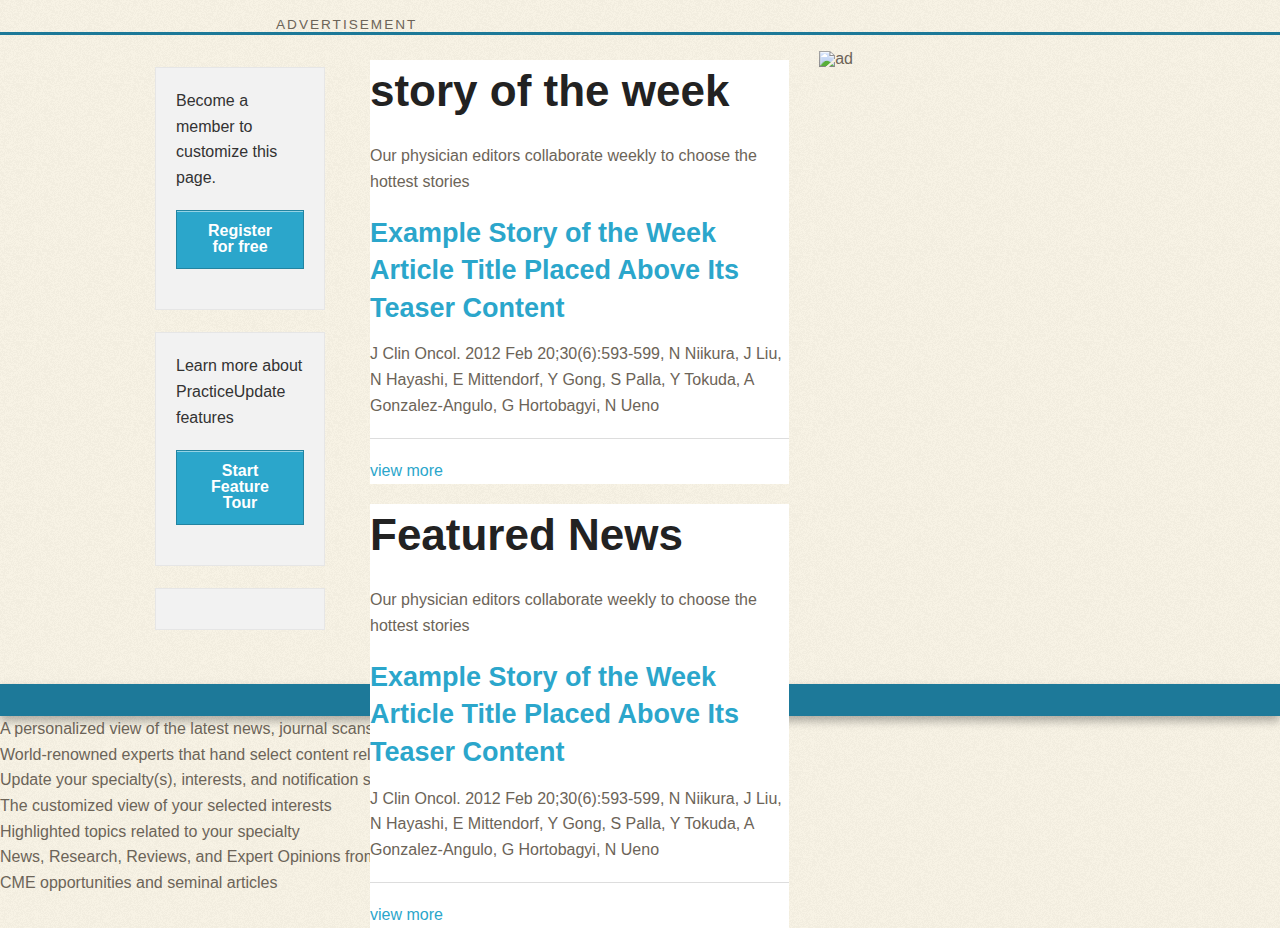
==== explore.html @ a4adc351 "Upgrade to foundation4" ====
<!DOCTYPE html>

<!-- paulirish.com/2008/conditional-stylesheets-vs-css-hacks-answer-neither/ -->
<!--[if lt IE 7]> <html class="no-js lt-ie9 lt-ie8 lt-ie7" lang="en"> <![endif]-->
<!--[if IE 7]>    <html class="no-js lt-ie9 lt-ie8" lang="en"> <![endif]-->
<!--[if IE 8]>    <html class="no-js lt-ie9" lang="en"> <![endif]-->
<!--[if gt IE 8]><!--> <html class="no-js" lang="en"> <!--<![endif]-->
<head>
	<meta charset="utf-8" />

	<!-- Set the viewport width to device width for mobile -->
	<meta name="viewport" content="width=device-width" />
	<meta name="description" content="Browse any healthcare topic for related News, Journal Scans and Expert Opinion.">
	<!-- TODO: Meta Tag descriptions for the Explore page
	<meta name="description" content="" />
-->
	<title>PracticeUpdate : Explore</title>

	<!-- Include CSS Files -->
	<link rel="stylesheet" href="assets/css/app.css">
	<link rel="stylesheet" href="assets/css/font-awesome.css">
	<link rel="stylesheet" href="assets/css/joyride-2.0.3.css">
	<!-- Include Modernizr -->
	<script src="assets/js/foundation/modernizr.foundation.js"></script>

	<!-- IE Fix for HTML5 Tags -->
	<!--[if lt IE 9]>
		<script src="http://html5shiv.googlecode.com/svn/trunk/html5.js"></script>
	<![endif]--> 

</head>
<body id="page" class="explore off-canvas slide-nav logged-out page-explore">
	<div class="widget ad">
		<div id="leaderboard" class="Breast ad-container">
			<div class="ad-title"><span class="ad-title-text">advertisement</span></div><!--/.ad-title-->
			<div id="leaderboardcontent" class="ad-content">
			</div><!--.ad-content-->
		</div><!--/#leaderboard.ad-container-->
	</div><!--/.widget.ad-->
	<div class="page-header">
	</div><!--/.page-header-->
	<div class="page-content">
		<section role="main">
			<div class="explore-container">
				<div class="explore-feature">
					<div class="feature-item">
						<!-- !#story-of-the-week -->
						<section id="story-of-the-week" class="">
							<header class="section-header">
								<h1>story of the week</h1>
								<p>Our physician editors collaborate weekly to choose the hottest stories</p>
							</header><!--/.section-header-->
							<div class="section-content"><!--/.section-content-->
								<article class="article">
									<hgroup>
										<h3 class="article title"><a href ="story-of-the-week">Example Story of the Week Article Title Placed Above Its Teaser Content</a></h3>
										<p class="meta source author">J Clin Oncol. 2012 Feb 20;30(6):593-599, N Niikura, J Liu, N Hayashi, E Mittendorf, Y Gong, S Palla, Y Tokuda, A Gonzalez-Angulo, G Hortobagyi, N Ueno</p>
										<!-- <p>Elsevier Global Medical News. 2011 Dec 15</p> -->
									</hgroup>								
									<div class="article content">
									<!--
									There may not be images for story of the week
										<section class="article commentary">
											<h6>EXPERT COMMENTARY</h6>
											<h6><a href="#">Lee S. Schwartzberg, MD, FACP</a></h6>
										</section><!--/.commentary-->
										<hr/>
										<footer>
											<p><a href="story-of-the-week" class="view-more">view more</a></p>
										</footer>
									</div><!--/.content-->
								</article><!--/.article.content-->
							</div><!--/.section-content-->
						</section><!--/#story-of-the-week-->
					</div><!--/.feature-item-->
					<div class="feature-item">
						<!-- !#story-of-the-week -->
						<section id="story-of-the-week" class="">
							<header class="section-header">
								<h1>Featured News</h1>
								<p>Our physician editors collaborate weekly to choose the hottest stories</p>
							</header><!--/.section-header-->
							<div class="section-content"><!--/.section-content-->
								<article class="article">
									<hgroup>
										<h3 class="article title"><a href ="story-of-the-week">Example Story of the Week Article Title Placed Above Its Teaser Content</a></h3>
										<p class="meta source author">J Clin Oncol. 2012 Feb 20;30(6):593-599, N Niikura, J Liu, N Hayashi, E Mittendorf, Y Gong, S Palla, Y Tokuda, A Gonzalez-Angulo, G Hortobagyi, N Ueno</p>
										<!-- <p>Elsevier Global Medical News. 2011 Dec 15</p> -->
									</hgroup>
									<!--
									There may not be images for story of the week
									<figure class="article-image editors-choice">
										<img src="http://placehold.it/220x220" />
										<figcaption></figcaption>
									</figure>
									-->
									<div class="article content">
										<hr/>
										<footer>
											<p><a href="story-of-the-week" class="view-more">view more</a></p>
										</footer>
									</div><!--/.content-->
								</article><!--/.article.content-->
							</div><!--/.section-content-->
						</section><!--/#story-of-the-week-->
					</div><!--/.feature-item-->
				</div><!--/.explore-feature-->
				<div class="explore-sections">
				</div><!--/.explore-sections-->
			</div><!--/.explore-container-->
			<div class="recommended">
				<div class="widget recent">
				</div><!--/.widget recent-->
				<div class="ad">
					<img src="http://placehold.it/300x250" align="ad" title="ad" />
				</div>
			</div><!--/.recommended-->
		</section><!--/[role="main"]-->
		<section id="sidebar" role="complementary">
			<div class="dashboard">
				<div class="cta register">
					<p><!-- Meet Our Experts --> Become a member to customize this page.<p>
					<a class="button cta-button" href="#action-register">Register for free</a>
				</div><!--/.panel.cta.register-->
				<div class="cta take-tour">
					<p><!-- Meet Our Experts --> Learn more about PracticeUpdate features<p>
					<a id="start-tour" class="button cta-button" href="#">Start Feature Tour</a>
				</div><!--/.panel.cta.register-->
				<div class="component user-console">
				</div><!--/.component.user-console-->
				<div class="component user-topic">
				</div><!--/.component.user-topic-->
				<div class="component topic-spotlight">
				</div><!--/.component.topic-spotlight-->
				<div class="cta meet-experts">
				</div><!--/.cta/meet-experts-->
			</div><!--/.sidebar-->
		</section><!--/.[role="complimentary"]-->
	</div><!--/.page-content-->
	<div class="page-footer-container">
		<footer class="page-footer">
		</footer><!-- /.page-footer -->
	</div><!--/.page-footer-container-->

	<!-- Included JS Files (Uncompressed) -->
    <script src="assets/js/foundation/jquery.js"></script>

	<script src="assets/js/foundation/jquery.foundation.accordion.js"></script>
	<script src="assets/js/foundation/jquery.foundation.alerts.js"></script>	
	<script src="assets/js/foundation/jquery.foundation.buttons.js"></script>
	<script src="assets/js/foundation/jquery.foundation.forms.js"></script>
	<script src="assets/js/foundation/jquery.foundation.mediaQueryToggle.js"></script>
	<script src="assets/js/foundation/jquery.foundation.navigation.js"></script>
	<script src="assets/js/foundation/jquery.foundation.topbar.js"></script>	
	<script src="assets/js/foundation/jquery.foundation.orbit.js"></script>
	<script src="assets/js/foundation/jquery.foundation.reveal.js"></script>
	<script src="assets/js/foundation/jquery.foundation.tabs.js"></script>
	<script src="assets/js/foundation/jquery.foundation.tooltips.js"></script>
	<script src="assets/js/foundation/jquery.placeholder.js"></script>
	<script src="assets/js/foundation/jquery.offcanvas.js"></script>

	<script src="assets/js/foundation/jquery.foundation.joyride.js"></script>

	<script src="assets/js/foundation/app.js"></script>

	<script src="assets/js/mustache.js"></script>


	<ol id="practiceupdate-tour" class="joyride-stoplist">
<!-- 
Stop 1: Update tab
 Header: Update
 Content: A personalized view of the latest news, journal scans, and expert commentaries
 hand selected for your specialty(s)
 Button: Next – Experts
-->
	<li data-id="li_update" data-options="tipLocation:top;tipAnimation:fade" data-button="Second Button">A personalized view of the latest news, journal scans, and expert commentaries</li>
<!-- 
Stop 2: Meet our Experts button
	Header: Meet our Experts
	Content: World-renowned experts that hand select content related to your chosen
	specialty(s)
	Button: Next – Profile and Settings
	-->
	<li data-class="meet-experts" data-options="tipLocation:top;tipAnimation:fade" data-button="Second Button">World-renowned experts that hand select content related to your chosen</li>
<!-- 
Stop 3: Profile and Settings button
 Header: Profile & Settings
 Content: Update your specialty(s), interests, and notification settings
 Button: Next – Specialty / All My Channels
 -->
	<li data-id="UserConsolePreferences" data-options="tipLocation:top;tipAnimation:fade" data-button="Second Button">Update your specialty(s), interests, and notification settings</li>
<!-- 
 Stop 4: Specialty / All My Channels
 Header: Specialty Channels
 Content: The customized view of your selected interests
 Button: Next – Spotlights
-->
	<li data-id="ul-specialties" data-options="tipLocation:top;tipAnimation:fade" data-button="Second Button">The customized view of your selected interests</li>
<!-- 
 Stop 5: Spotlights
 Header: Spotlights
 Content: Highlighted topics related to your specialty
 Button: Next – Explore
-->
	<li data-id="ul_spotlight" data-options="tipLocation:top;tipAnimation:fade" data-button="Second Button">Highlighted topics related to your specialty</li>
<!-- 
 Stop 6: Explore tab
 Header: Explore
 Content: News, Research, Reviews, and Expert Opinions from across your specialty channel.
 Button: Next – Learn
-->
	<li data-id="li_explore" data-options="tipLocation:top;tipAnimation:fade" data-button="Second Button">News, Research, Reviews, and Expert Opinions from across your specialty channel.</li>
<!-- 
Stop 7: Learn tab
 Header: Learn
 Content: CME opportunities and seminal articles
 Button: Next – End
-->
	<li data-id="li_explore" data-options="tipLocation:top;tipAnimation:fade" data-button="Second Button">CME opportunities and seminal articles</li>
</ol>
<!--/#practiceupdate-tour-->
<!-- documentation refernce 
	http://www.zurb.com/playground/jquery-joyride-feature-tour-plugin
-->

<!-- /* Launching joyride when to page is loaded */ -->
<script>
  $(window).load(function() {
  	$('#start-tour').click(function(){
			$("#practiceupdate-tour").joyride({
			/* Options will go here */
			})
  	})
  });
</script>


	<!-- Mustache - homepage feed template -->
	<script>
	//<!-- Mustache - Explore News template -->
	$.getJSON('content/json/explore_news.json', function(data) {
		$.get('assets/mustache/section.mustache', function(template) {
			//alert('Load was performed.');
	    var html = Mustache.to_html(template, data);
	    $('.explore-sections').prepend(html);
		});
	});

	//<!-- Mustache - Explore Research template -->
	$.getJSON('content/json/explore_research.json', function(data) {
		$.get('assets/mustache/section.mustache', function(template) {
			//alert('Load was performed.');
	    var html = Mustache.to_html(template, data);
	    $('.explore-sections').prepend(html);
		});
	});

	//<!-- Mustache - Explore Research template -->
	$.getJSON('content/json/explore_review.json', function(data) {
		$.get('assets/mustache/section.mustache', function(template) {
			//alert('Load was performed.');
	    var html = Mustache.to_html(template, data);
	    $('.explore-sections').prepend(html);
		});
	});

	//<!-- Mustache - Explore Expert Opinion template -->
	$.getJSON('content/json/explore_expert-opinion.json', function(data) {
		$.get('assets/mustache/section.mustache', function(template) {
			//alert('Load was performed.');
	    var html = Mustache.to_html(template, data);
	    $('.explore-sections').prepend(html);
		});
	});

	//<!-- Mustache - homepage recent template -->
	$.getJSON('content/json/recent.json', function(data) {
		$.get('assets/mustache/recent.mustache', function(template) {
			//alert('Load was performed.');
	    var html = Mustache.to_html(template, data);
	    $('.recent').html(html);
		});
	});

	<!-- Mustache - homepage user-console template -->
	$.getJSON('content/json/user-console.json', function(data) {
		$.get('assets/mustache/user-console.mustache', function(template) {
			//alert('Load was performed.');
	    var html = Mustache.to_html(template, data);
	    $('.user-console').html(html);
		});
	});

	<!-- Mustache - homepage user-topic template -->
	$.getJSON('content/json/user-topic.json', function(data) {
		$.get('assets/mustache/user-topic.mustache', function(template) {
			//alert('Load was performed.');
	    var html = Mustache.to_html(template, data);
	    $('.user-topic').html(html);
		});
	});

	<!-- Mustache - homepage topic-spotlight template -->
	$.getJSON('content/json/topic-spotlight.json', function(data) {
		$.get('assets/mustache/topic-spotlight.mustache', function(template) {
			//alert('Load was performed.');
	    var html = Mustache.to_html(template, data);
	    $('.topic-spotlight').html(html);
		});
	});	

			<!-- Mustache - homepage ad template -->
		$.get('assets/mustache/ad.mustache', function(template) {
			//alert('Load was performed.');
	    var html = Mustache.to_html(template);
	    $('.ad').html(html);
		});

	<!-- Mustache - homepage footer template -->
	$.get('assets/mustache/page-footer.mustache', function(template) {
			//alert('Load was performed.');
	    var html = Mustache.to_html(template);
	    $('.page-footer').html(html);
		});

	<!-- Mustache - homepage meet-experts -->
	$.get('assets/mustache/cta-meet-experts.mustache', function(template) {
			//alert('Load was performed.');
	    var html = Mustache.to_html(template);
	    $('.cta.meet-experts').html(html);
		});

	</script>



</body>
</html>
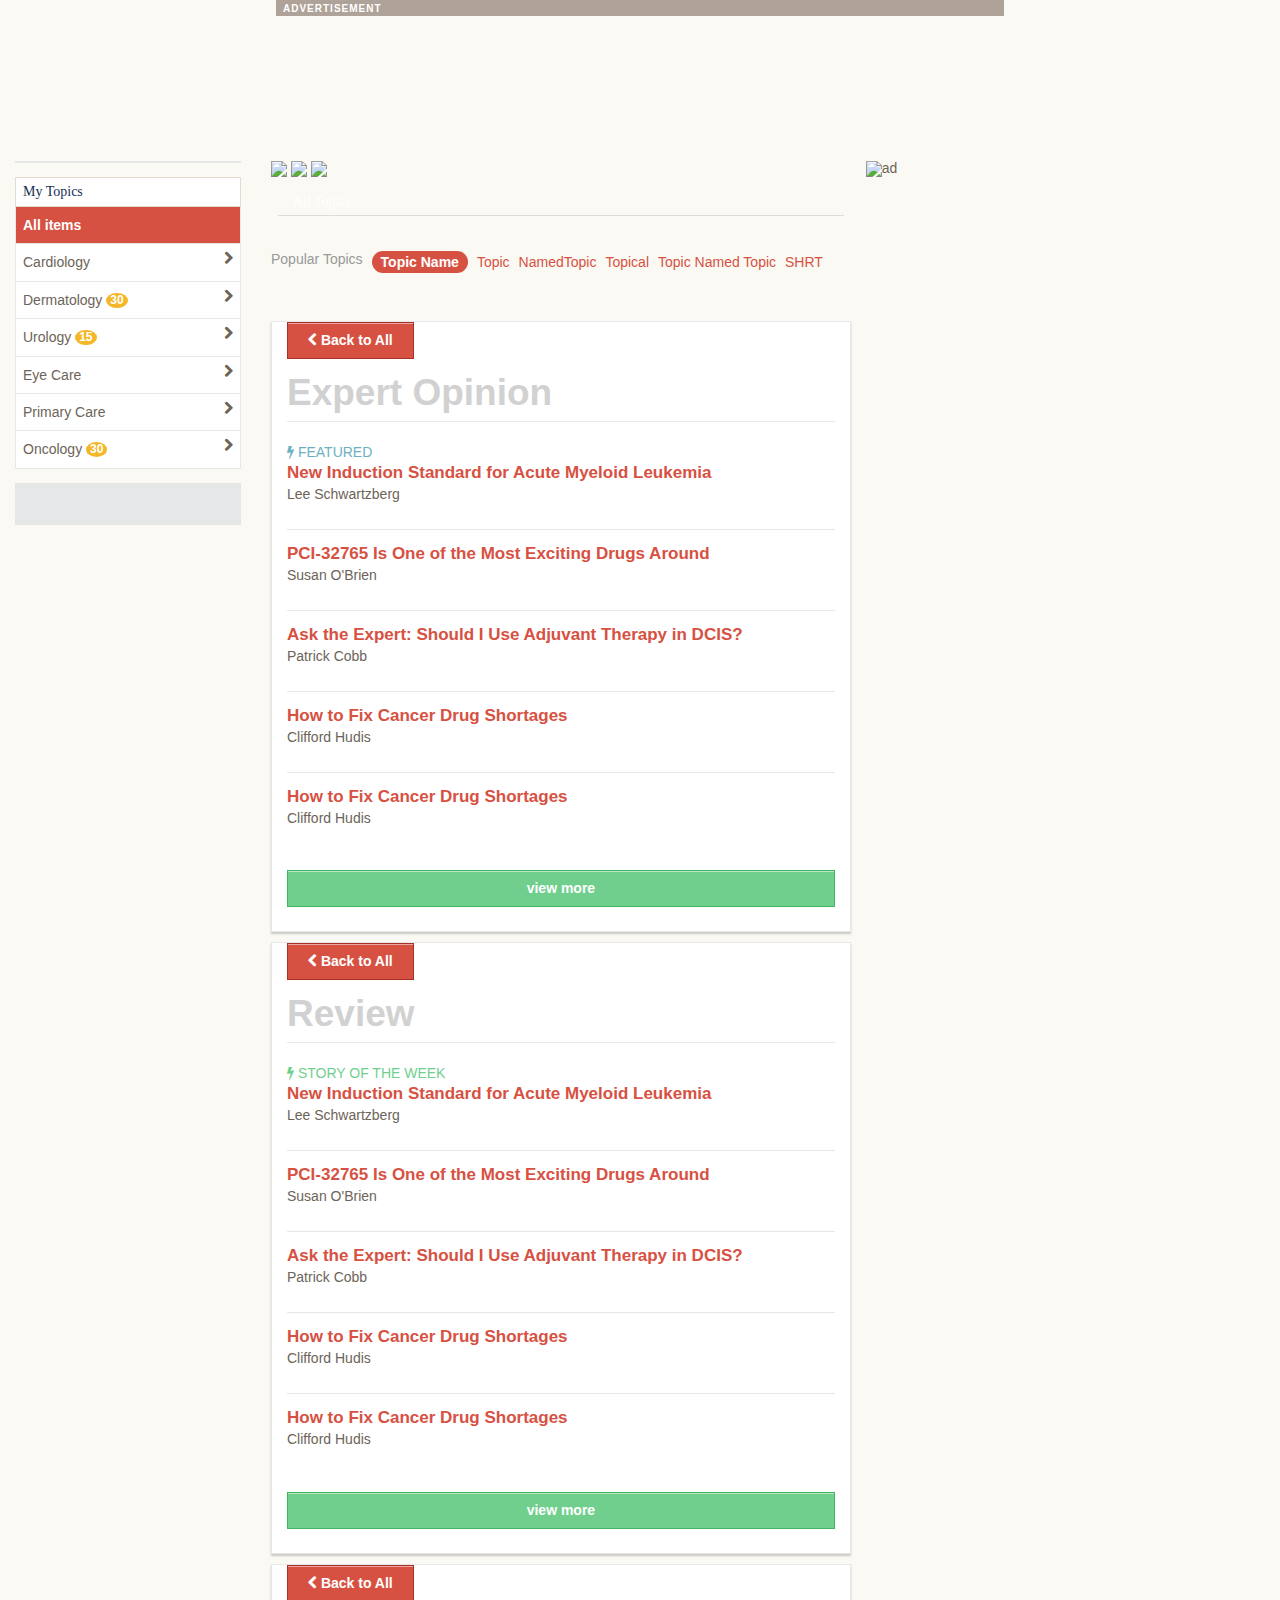
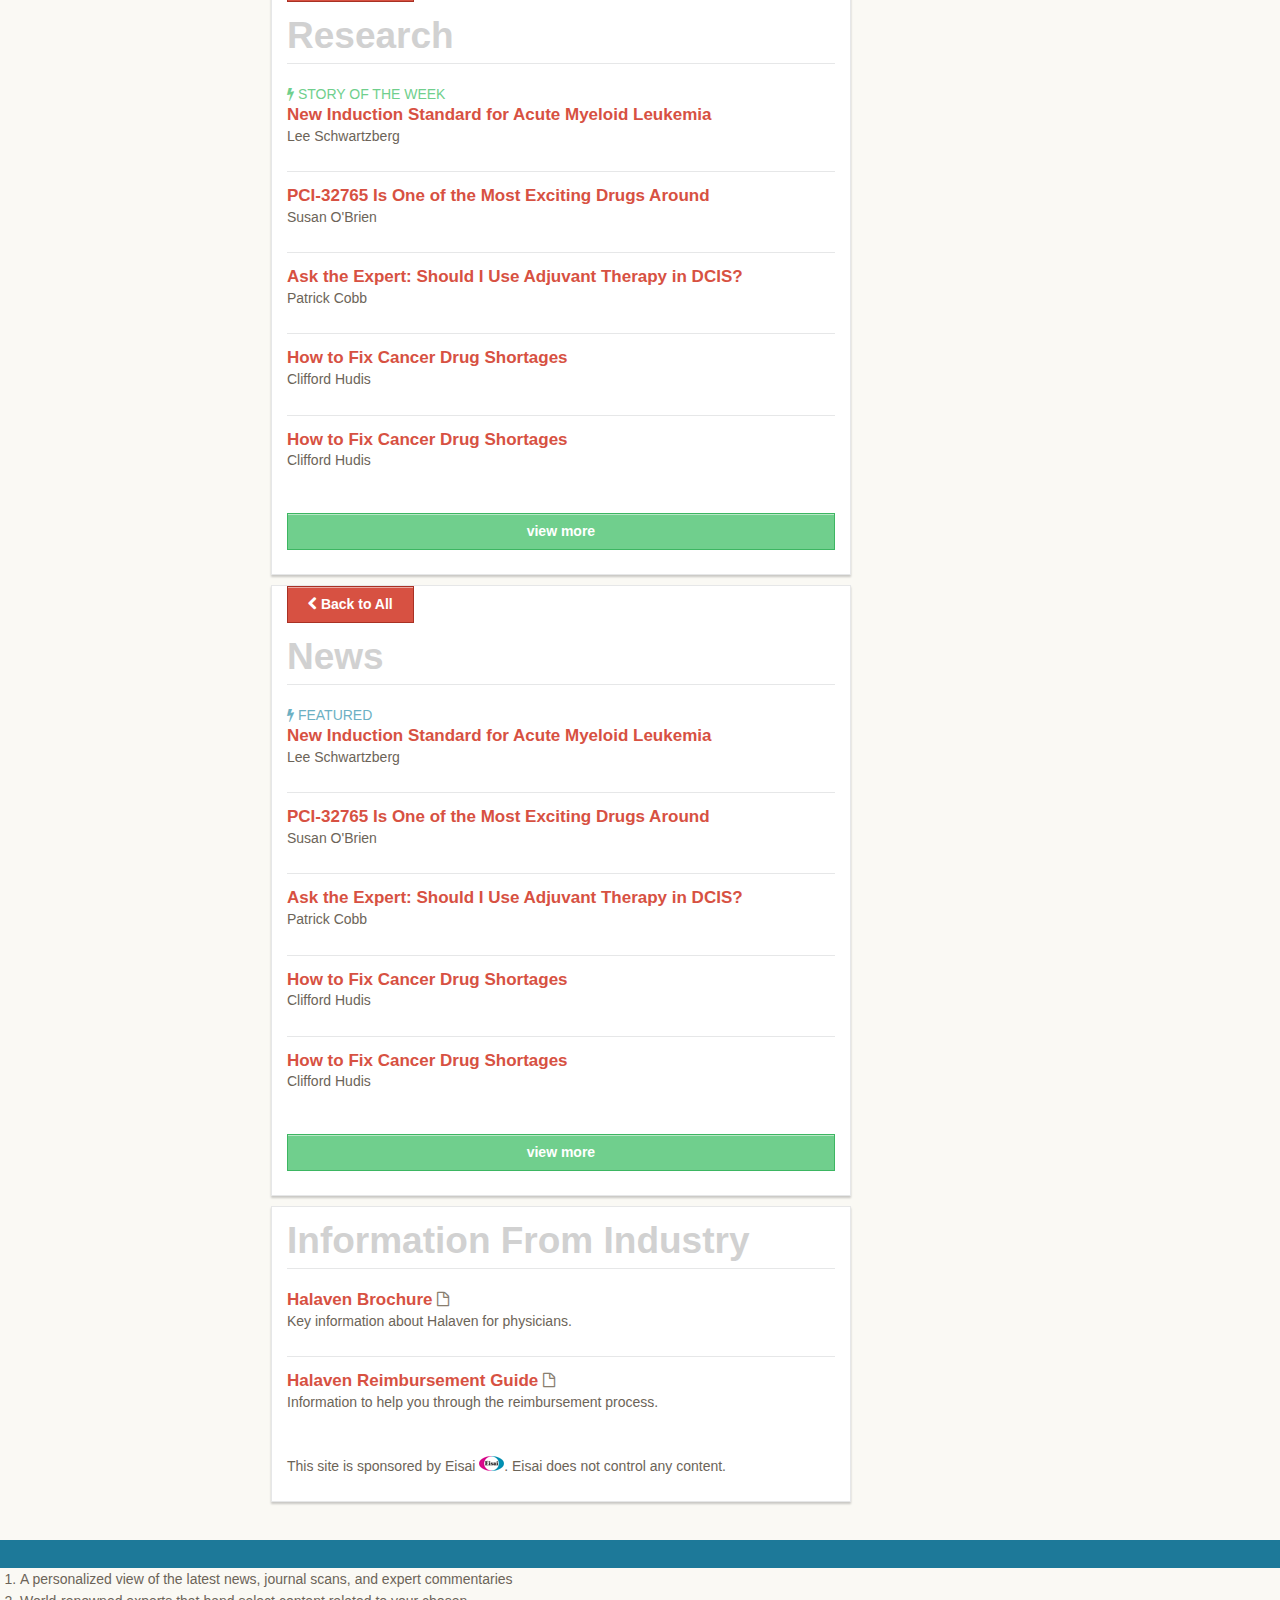
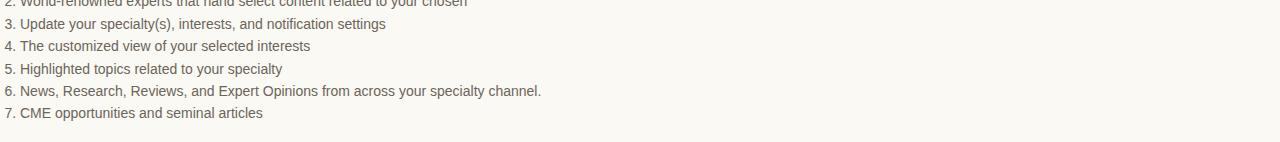
==== commit bf293674: "Merge branch 'master' of https://github.com/bradstrong/practiceUpdate into bradstrong-master" ====
--- a/explore.html
+++ b/explore.html
@@ -26,7 +26,7 @@
 	<!-- IE Fix for HTML5 Tags -->
 	<!--[if lt IE 9]>
 		<script src="http://html5shiv.googlecode.com/svn/trunk/html5.js"></script>
-	<![endif]--> 
+	<![endif]-->
 
 </head>
 <body id="page" class="explore off-canvas slide-nav logged-out page-explore">
@@ -42,69 +42,31 @@
 	<div class="page-content">
 		<section role="main">
 			<div class="explore-container">
-				<div class="explore-feature">
-					<div class="feature-item">
-						<!-- !#story-of-the-week -->
-						<section id="story-of-the-week" class="">
-							<header class="section-header">
-								<h1>story of the week</h1>
-								<p>Our physician editors collaborate weekly to choose the hottest stories</p>
-							</header><!--/.section-header-->
-							<div class="section-content"><!--/.section-content-->
-								<article class="article">
-									<hgroup>
-										<h3 class="article title"><a href ="story-of-the-week">Example Story of the Week Article Title Placed Above Its Teaser Content</a></h3>
-										<p class="meta source author">J Clin Oncol. 2012 Feb 20;30(6):593-599, N Niikura, J Liu, N Hayashi, E Mittendorf, Y Gong, S Palla, Y Tokuda, A Gonzalez-Angulo, G Hortobagyi, N Ueno</p>
-										<!-- <p>Elsevier Global Medical News. 2011 Dec 15</p> -->
-									</hgroup>								
-									<div class="article content">
-									<!--
-									There may not be images for story of the week
-										<section class="article commentary">
-											<h6>EXPERT COMMENTARY</h6>
-											<h6><a href="#">Lee S. Schwartzberg, MD, FACP</a></h6>
-										</section><!--/.commentary-->
-										<hr/>
-										<footer>
-											<p><a href="story-of-the-week" class="view-more">view more</a></p>
-										</footer>
-									</div><!--/.content-->
-								</article><!--/.article.content-->
-							</div><!--/.section-content-->
-						</section><!--/#story-of-the-week-->
-					</div><!--/.feature-item-->
-					<div class="feature-item">
-						<!-- !#story-of-the-week -->
-						<section id="story-of-the-week" class="">
-							<header class="section-header">
-								<h1>Featured News</h1>
-								<p>Our physician editors collaborate weekly to choose the hottest stories</p>
-							</header><!--/.section-header-->
-							<div class="section-content"><!--/.section-content-->
-								<article class="article">
-									<hgroup>
-										<h3 class="article title"><a href ="story-of-the-week">Example Story of the Week Article Title Placed Above Its Teaser Content</a></h3>
-										<p class="meta source author">J Clin Oncol. 2012 Feb 20;30(6):593-599, N Niikura, J Liu, N Hayashi, E Mittendorf, Y Gong, S Palla, Y Tokuda, A Gonzalez-Angulo, G Hortobagyi, N Ueno</p>
-										<!-- <p>Elsevier Global Medical News. 2011 Dec 15</p> -->
-									</hgroup>
-									<!--
-									There may not be images for story of the week
-									<figure class="article-image editors-choice">
-										<img src="http://placehold.it/220x220" />
-										<figcaption></figcaption>
-									</figure>
-									-->
-									<div class="article content">
-										<hr/>
-										<footer>
-											<p><a href="story-of-the-week" class="view-more">view more</a></p>
-										</footer>
-									</div><!--/.content-->
-								</article><!--/.article.content-->
-							</div><!--/.section-content-->
-						</section><!--/#story-of-the-week-->
-					</div><!--/.feature-item-->
-				</div><!--/.explore-feature-->
+			<div id="featured">
+<img src="../images/orbit-demo/demo1.jpg" />
+<img src="../images/orbit-demo/demo2.jpg" />
+<img src="../images/orbit-demo/demo3.jpg" />
+</div>
+
+<div class="stream-header">
+  <div class="topic-filter-helper">
+  <div class="eight columns">
+  <span class="current-filter-banner">All Topics</span>
+  </div>
+  <hr>
+  </div>
+<div id="user-topic-filter-sub">
+	<dl class="sub-nav">
+	<dt style="height: auto; line-height: 1.2em;">Popular Topics</dt>
+		<dd class="active"><a href="#simple1">Topic Name</a></dd>
+		<dd><a href="#simple2">Topic</a></dd>
+		<dd><a href="#simple3">NamedTopic</a></dd>
+		<dd><a href="#simple4">Topical</a></dd>
+		<dd><a href="#simple5">Topic Named Topic</a></dd>
+		<dd><a href="#simple6">SHRT</a></dd>
+	</dl>
+</div><!--/#user-topic-filter-sub-->
+</div>
 				<div class="explore-sections">
 				</div><!--/.explore-sections-->
 			</div><!--/.explore-container-->
@@ -118,18 +80,120 @@
 		</section><!--/[role="main"]-->
 		<section id="sidebar" role="complementary">
 			<div class="dashboard">
-				<div class="cta register">
-					<p><!-- Meet Our Experts --> Become a member to customize this page.<p>
-					<a class="button cta-button" href="#action-register">Register for free</a>
-				</div><!--/.panel.cta.register-->
-				<div class="cta take-tour">
-					<p><!-- Meet Our Experts --> Learn more about PracticeUpdate features<p>
-					<a id="start-tour" class="button cta-button" href="#">Start Feature Tour</a>
-				</div><!--/.panel.cta.register-->
+
 				<div class="component user-console">
 				</div><!--/.component.user-console-->
-				<div class="component user-topic">
-				</div><!--/.component.user-topic-->
+
+<!--Test Nested Menu-->
+<span class="nav-header" style="padding: 7px; display: block; border: 1px solid #e3dcd4; margin-top: 14px; background-color: white; color: #172e54; font-family: "MuseoSlab-500", "Helvetica Neue", "Helvetica", Helvetica, Arial, sans-serif; font-weight: 500; padding: 7px 7px 2px;margin: 10px 0 0;">My Topics</span>
+<nav class="top-level-nest">
+<ul class="side-nav">
+  <li class="active">
+    <a class="all-topics" href="#">All items</a>
+  </li>
+  <li>
+    <a href="#">Cardiology <span class="counter is-hidden">30</span><i class="icon-chevron-right child-indicator"></i></a>
+    <ul>
+      <li class="topic-all"><a href="#">All Cardiology</a></li>
+      <li><a href="#">Arrhythmia/Heart Rhythm Disorder</a></li>
+      <li><a href="#">Acute coronary syndrome /coronar artery disease</a></li>
+      <li><a href="#">Heart Failure and Transplantation</a></li>
+      <li><a href="#">Heart Health-Prevention and Rehabilitation</a></li>
+      <li><a href="#">Imaging</a></li>
+      <li><a href="#">Pediatric &amp; Congenital Heart Conditions</a></li>
+      <li><a href="#">Valvular Heart Disease</a></li>
+      <li><a href="#">Vascular and Aortic Disease</a></li>
+      <li><a href="#">Hypertension</a></li>
+      <li><a href="#">Intervenional cardiology</a></li>
+    </ul>
+  </li>
+
+  <li>
+    <a href="#">Dermatology <span class="counter quiet-counter">30</span><i class="icon-chevron-right child-indicator"></i></a>
+    <ul>
+      <li class="topic-all"><a href="#">All Dermatology</a></li>
+      <li><a href="#">Dermatopathology</a></li>
+      <li><a href="#">Medical Dermatology </a></li>
+      <li><a href="#">Complex Medical Dermatology</a></li>
+      <li><a href="#">Cosmetic Dermatology</a></li>
+      <li><a href="#">Dermatological Surgery</a></li>
+      <li><a href="#">Pediatric Dermatology</a></li>
+      <li><a href="#">Occupational Dermatology and Contact Dermatitis</a></li>
+    </ul>
+  </li>
+
+  <li>
+    <a href="#">Urology <span class="counter quiet-counter">15</span><i class="icon-chevron-right child-indicator"></i></a>
+    <ul>
+      <li class="topic-all"><a href="#">All Urology</a></li>
+      <li><a href="#">urologic cancer</a></li>
+      <li><a href="#">stone disease</a></li>
+      <li><a href="#">infertility & andrology</a></li>
+      <li><a href="#">Male Voiding Dysfunction</a></li>
+      <li><a href="#">Female Urology</a></li>
+      <li><a href="#">pediatric urology</a></li>
+      <li><a href="#">Urinary Tract Infections</a></li>
+      <li><a href="#">Urologic Trauma</a></li>
+    </ul>
+  </li>
+
+  <li>
+    <a href="#">Eye Care <span class="counter is-hidden">30</span><i class="icon-chevron-right child-indicator"></i></a>
+    <ul>
+      <li class="topic-all"><a href="#">All Eye Care</a></li>
+      <li><a href="#">Low Vision/ Neurorehabilitative Optometry</a></li>
+      <li><a href="#">Refractive Surgery Comanagement</a></li>
+      <li><a href="#">Sports Vision/Vision Therapy</a></li>
+      <li><a href="#">Contact Lenses</a></li>
+      <li><a href="#">Pathology</a></li>
+      <li><a href="#">Retina</a></li>
+      <li><a href="#">Glaucoma</a></li>
+      <li><a href="#">Cataract/ anterior disease</a></li>
+      <li><a href="#">Refractive management</a></li>
+      <li><a href="#">Uveitis</a></li>
+      <li><a href="#">Neuro- ophthalmology</a></li>
+      <li><a href="#">Oculoplastics</a></li>
+      <li><a href="#">Pediatric ophthalmology</a></li>
+      <li><a href="#">Cornea and External Disease</a></li>
+    </ul>
+  </li>
+
+  <li>
+    <a href="#">Primary Care <span class="counter is-hidden">16</span><i class="icon-chevron-right child-indicator"></i></a>
+    <ul>
+      <li class="topic-all"><a href="#">All Primary Care</a></li>
+      <li><a href="#">Family Practice/Integrative medicine</a></li>
+      <li><a href="#">General Internal medicine</a></li>
+      <li><a href="#">Pediatrics</a></li>
+      <li><a href="#">Dermatology</a></li>
+      <li><a href="#">Cardiology (general)</a></li>
+      <li><a href="#">Urology</a></li>
+      <li><a href="#">Oncology (for screening)</a></li>
+      <li><a href="#">Endocrine (for diabetes)</a></li>
+      <li><a href="#">Psychiatry/Mental Health</a></li>
+      <li><a href="#">Preventative Medicine</a></li>
+      <li><a href="#">Healthcare Policy/healthcare reform expert/ACO</a></li>
+      <li><a href="#">Evidence-based medicine</a></li>
+      <li><a href="#">Pain specialist</a></li>
+      <li><a href="#">Rheumatology/Immunology</a></li>
+      <li><a href="#">Infectious Disease/immunization</a></li>
+      <li><a href="#">Wellness/Lifestyle/Nutrition</a></li>
+      <li><a href="#">Orthopedics/sports medicine</a></li>
+    </ul>
+  </li>
+
+  <li>
+    <a href="#">Oncology <span class="counter quiet-counter">30</span><i class="icon-chevron-right child-indicator"></i></a>
+    <ul>
+      <li class="topic-all"><a href="#">All Oncology</a></li>
+      <li><a href="#">Sample Cancer Type</a></li>
+    </ul>
+  </li>
+</ul>
+</nav>
+
+<!-- END Test Nested Menu-->
+
 				<div class="component topic-spotlight">
 				</div><!--/.component.topic-spotlight-->
 				<div class="cta meet-experts">
@@ -146,12 +210,12 @@
     <script src="assets/js/foundation/jquery.js"></script>
 
 	<script src="assets/js/foundation/jquery.foundation.accordion.js"></script>
-	<script src="assets/js/foundation/jquery.foundation.alerts.js"></script>	
+	<script src="assets/js/foundation/jquery.foundation.alerts.js"></script>
 	<script src="assets/js/foundation/jquery.foundation.buttons.js"></script>
 	<script src="assets/js/foundation/jquery.foundation.forms.js"></script>
 	<script src="assets/js/foundation/jquery.foundation.mediaQueryToggle.js"></script>
 	<script src="assets/js/foundation/jquery.foundation.navigation.js"></script>
-	<script src="assets/js/foundation/jquery.foundation.topbar.js"></script>	
+	<script src="assets/js/foundation/jquery.foundation.topbar.js"></script>
 	<script src="assets/js/foundation/jquery.foundation.orbit.js"></script>
 	<script src="assets/js/foundation/jquery.foundation.reveal.js"></script>
 	<script src="assets/js/foundation/jquery.foundation.tabs.js"></script>
@@ -162,12 +226,14 @@
 	<script src="assets/js/foundation/jquery.foundation.joyride.js"></script>
 
 	<script src="assets/js/foundation/app.js"></script>
+	<script src="assets/js/foundation/dev-app.js"></script>
+	<script src="assets/js/tamingselect.js"></script>
 
 	<script src="assets/js/mustache.js"></script>
 
 
 	<ol id="practiceupdate-tour" class="joyride-stoplist">
-<!-- 
+<!--
 Stop 1: Update tab
  Header: Update
  Content: A personalized view of the latest news, journal scans, and expert commentaries
@@ -175,7 +241,7 @@
  Button: Next – Experts
 -->
 	<li data-id="li_update" data-options="tipLocation:top;tipAnimation:fade" data-button="Second Button">A personalized view of the latest news, journal scans, and expert commentaries</li>
-<!-- 
+<!--
 Stop 2: Meet our Experts button
 	Header: Meet our Experts
 	Content: World-renowned experts that hand select content related to your chosen
@@ -183,35 +249,35 @@
 	Button: Next – Profile and Settings
 	-->
 	<li data-class="meet-experts" data-options="tipLocation:top;tipAnimation:fade" data-button="Second Button">World-renowned experts that hand select content related to your chosen</li>
-<!-- 
+<!--
 Stop 3: Profile and Settings button
  Header: Profile & Settings
  Content: Update your specialty(s), interests, and notification settings
  Button: Next – Specialty / All My Channels
  -->
 	<li data-id="UserConsolePreferences" data-options="tipLocation:top;tipAnimation:fade" data-button="Second Button">Update your specialty(s), interests, and notification settings</li>
-<!-- 
+<!--
  Stop 4: Specialty / All My Channels
  Header: Specialty Channels
  Content: The customized view of your selected interests
  Button: Next – Spotlights
 -->
 	<li data-id="ul-specialties" data-options="tipLocation:top;tipAnimation:fade" data-button="Second Button">The customized view of your selected interests</li>
-<!-- 
+<!--
  Stop 5: Spotlights
  Header: Spotlights
  Content: Highlighted topics related to your specialty
  Button: Next – Explore
 -->
 	<li data-id="ul_spotlight" data-options="tipLocation:top;tipAnimation:fade" data-button="Second Button">Highlighted topics related to your specialty</li>
-<!-- 
+<!--
  Stop 6: Explore tab
  Header: Explore
  Content: News, Research, Reviews, and Expert Opinions from across your specialty channel.
  Button: Next – Learn
 -->
 	<li data-id="li_explore" data-options="tipLocation:top;tipAnimation:fade" data-button="Second Button">News, Research, Reviews, and Expert Opinions from across your specialty channel.</li>
-<!-- 
+<!--
 Stop 7: Learn tab
  Header: Learn
  Content: CME opportunities and seminal articles
@@ -220,7 +286,7 @@
 	<li data-id="li_explore" data-options="tipLocation:top;tipAnimation:fade" data-button="Second Button">CME opportunities and seminal articles</li>
 </ol>
 <!--/#practiceupdate-tour-->
-<!-- documentation refernce 
+<!-- documentation refernce
 	http://www.zurb.com/playground/jquery-joyride-feature-tour-plugin
 -->
 
@@ -238,7 +304,7 @@
 
 	<!-- Mustache - homepage feed template -->
 	<script>
-	//<!-- Mustache - Explore News template -->
+
 	$.getJSON('content/json/explore_news.json', function(data) {
 		$.get('assets/mustache/section.mustache', function(template) {
 			//alert('Load was performed.');
@@ -283,57 +349,18 @@
 		});
 	});
 
-	<!-- Mustache - homepage user-console template -->
-	$.getJSON('content/json/user-console.json', function(data) {
-		$.get('assets/mustache/user-console.mustache', function(template) {
-			//alert('Load was performed.');
-	    var html = Mustache.to_html(template, data);
-	    $('.user-console').html(html);
-		});
-	});
-
-	<!-- Mustache - homepage user-topic template -->
-	$.getJSON('content/json/user-topic.json', function(data) {
-		$.get('assets/mustache/user-topic.mustache', function(template) {
-			//alert('Load was performed.');
-	    var html = Mustache.to_html(template, data);
-	    $('.user-topic').html(html);
-		});
-	});
-
-	<!-- Mustache - homepage topic-spotlight template -->
-	$.getJSON('content/json/topic-spotlight.json', function(data) {
-		$.get('assets/mustache/topic-spotlight.mustache', function(template) {
-			//alert('Load was performed.');
-	    var html = Mustache.to_html(template, data);
-	    $('.topic-spotlight').html(html);
-		});
-	});	
-
-			<!-- Mustache - homepage ad template -->
-		$.get('assets/mustache/ad.mustache', function(template) {
-			//alert('Load was performed.');
-	    var html = Mustache.to_html(template);
-	    $('.ad').html(html);
-		});
-
-	<!-- Mustache - homepage footer template -->
-	$.get('assets/mustache/page-footer.mustache', function(template) {
-			//alert('Load was performed.');
-	    var html = Mustache.to_html(template);
-	    $('.page-footer').html(html);
-		});
-
-	<!-- Mustache - homepage meet-experts -->
-	$.get('assets/mustache/cta-meet-experts.mustache', function(template) {
-			//alert('Load was performed.');
-	    var html = Mustache.to_html(template);
-	    $('.cta.meet-experts').html(html);
-		});
-
+	//<!-- Mustache - Explore IFI -->
+	$.get('assets/mustache/from-industry.mustache', function(template) {
+    var html = Mustache.to_html(template);
+    $('.explore-sections').prepend(html);
+	});
 	</script>
 
-
+<script type="text/javascript">
+   $(window).load(function() {
+       $("#featured").orbit();
+   });
+</script>
 
 </body>
 </html>--- a/assets/css/app.css
+++ b/assets/css/app.css
@@ -1,1804 +1,913 @@
 /* !variables */
+/* $pri-orange: 	rgb(216,102,84); //# */
+/* $pri-orange: 	rgb(234,60,47); //# */
 /* !Type */
 /* !mixins */
-/* line 4, ../scss/foundation/components/_global.scss */
-*,
-*:before,
-*:after {
+/* line 51, ../../../../../../../usr/local/lib/ruby/gems/1.9.1/gems/zurb-foundation-3.2.5/scss/foundation/mixins/_semantic-grid.scss */
+.footer-section-container, .flag-container, #aux, .aux, .recommended, .stream-container, .explore-container, .cme-container, .single-item-container, .register-container, .user-directory-container, .user-profile-container, .channel-list-container, .static-container, .brand-container, .login-register-container, .single-channel, .pref-container, #pref-tabs, #pref-tabs-content, .page-footer .footer-row:nth-child(1), .page-footer .footer-row:nth-child(2), .page-footer .footer-row:nth-child(3), .item-header-container, .pub-meta, .item-title-container, .action-bar, .item-container .commentary-container, .item-content-container, .item-content-section, .item-footer, .commentary-container figure[class$="-photo"], .item-source-container, .item-source-container figure[class$="-photo"], .item-source-container div[class$="-name"], .password-signin .password, .password-signin .signin, .profile-details .user-cv, .profile-overview, .profile-photo, .user-detail-list dd, .user-detail-list dt, .user-group, .checked-list li, .eic-welcome .eic-profile, .eic-welcome .eic-message, .event-notification .event-badge, .event-notification .event-message, .scheduled-prompt .event-badge, .scheduled-prompt .event-message, .widget.els-branding, .widget.els-description, .widget.powered-by, .explore-sections, .section-widget .section-header, .section-widget .section-content, #formLogin, #formRegisterPrompt {
+  float: left;
+}
+
+/* line 55, ../../../../../../../usr/local/lib/ruby/gems/1.9.1/gems/zurb-foundation-3.2.5/scss/foundation/mixins/_semantic-grid.scss */
+.page-content, .page-footer, .footer-section-container .footer-section, article.single-item, .page-banner, .channel-list, .pref-content, .item-header, .item-content, .stream-item.in-stream, topic-filter-helper, .password-signin, .user-profile-header, .profile-card, .profile-details, .user-detail-list, .user-directory-header, .user-directory, .form-row, .checked-list, .eic-welcome .alert-body, .event-notification .alert-body, .prompt, .section-widget, .login-register {
+  *zoom: 1;
+}
+/* line 4, ../../../../../../../usr/local/lib/ruby/gems/1.9.1/gems/zurb-foundation-3.2.5/scss/foundation/mixins/_clearfix.scss */
+.page-content:before, .page-footer:before, .footer-section-container .footer-section:before, article.single-item:before, .page-banner:before, .channel-list:before, .pref-content:before, .item-header:before, .item-content:before, .stream-item.in-stream:before, topic-filter-helper:before, .password-signin:before, .user-profile-header:before, .profile-card:before, .profile-details:before, .user-detail-list:before, .user-directory-header:before, .user-directory:before, .form-row:before, .checked-list:before, .eic-welcome .alert-body:before, .event-notification .alert-body:before, .prompt:before, .section-widget:before, .login-register:before, .page-content:after, .page-footer:after, .footer-section-container .footer-section:after, article.single-item:after, .page-banner:after, .channel-list:after, .pref-content:after, .item-header:after, .item-content:after, .stream-item.in-stream:after, topic-filter-helper:after, .password-signin:after, .user-profile-header:after, .profile-card:after, .profile-details:after, .user-detail-list:after, .user-directory-header:after, .user-directory:after, .form-row:after, .checked-list:after, .eic-welcome .alert-body:after, .event-notification .alert-body:after, .prompt:after, .section-widget:after, .login-register:after {
+  content: " ";
+  display: table;
+}
+/* line 5, ../../../../../../../usr/local/lib/ruby/gems/1.9.1/gems/zurb-foundation-3.2.5/scss/foundation/mixins/_clearfix.scss */
+.page-content:after, .page-footer:after, .footer-section-container .footer-section:after, article.single-item:after, .page-banner:after, .channel-list:after, .pref-content:after, .item-header:after, .item-content:after, .stream-item.in-stream:after, topic-filter-helper:after, .password-signin:after, .user-profile-header:after, .profile-card:after, .profile-details:after, .user-detail-list:after, .user-directory-header:after, .user-directory:after, .form-row:after, .checked-list:after, .eic-welcome .alert-body:after, .event-notification .alert-body:after, .prompt:after, .section-widget:after, .login-register:after {
+  clear: both;
+}
+
+/* line 59, ../../../../../../../usr/local/lib/ruby/gems/1.9.1/gems/zurb-foundation-3.2.5/scss/foundation/mixins/_semantic-grid.scss */
+.footer-section-container .footer-section, article.single-item, .channel-list, .pref-content, .item-header, .item-content, .stream-item.in-stream, topic-filter-helper, .password-signin, .user-profile-header, .profile-card, .profile-details, .user-detail-list, .user-directory-header, .user-directory, .form-row, .checked-list, .eic-welcome .alert-body, .event-notification .alert-body, .prompt, .section-widget, .login-register {
+  width: auto;
+  max-width: none;
+  min-width: 0;
+}
+
+/* line 62, ../../../../../../../usr/local/lib/ruby/gems/1.9.1/gems/zurb-foundation-3.2.5/scss/foundation/mixins/_semantic-grid.scss */
+.footer-section-container, .flag-container, #aux, .aux, .recommended, .stream-container, .explore-container, .cme-container, .single-item-container, .register-container, .user-directory-container, .user-profile-container, .channel-list-container, .static-container, .brand-container, .login-register-container, .single-channel, .pref-container, #pref-tabs, #pref-tabs-content, .page-footer .footer-row:nth-child(1), .page-footer .footer-row:nth-child(2), .page-footer .footer-row:nth-child(3), .item-header-container, .pub-meta, .item-title-container, .action-bar, .item-container .commentary-container, .item-content-container, .item-content-section, .item-footer, .commentary-container figure[class$="-photo"], .item-source-container, .item-source-container figure[class$="-photo"], .item-source-container div[class$="-name"], .password-signin .password, .password-signin .signin, .profile-details .user-cv, .profile-overview, .profile-photo, .user-detail-list dd, .user-detail-list dt, .user-group, .checked-list li, .eic-welcome .eic-profile, .eic-welcome .eic-message, .event-notification .event-badge, .event-notification .event-message, .scheduled-prompt .event-badge, .scheduled-prompt .event-message, .widget.els-branding, .widget.els-description, .widget.powered-by, .explore-sections, .section-widget .section-header, .section-widget .section-content, #formLogin, #formRegisterPrompt {
+  position: relative;
+  min-height: 1px;
+  padding: 0 15px;
+}
+
+/* Requires: normalize.css */
+/* Global Reset & Standards ---------------------- */
+/* line 5, ../../../../../../../usr/local/lib/ruby/gems/1.9.1/gems/zurb-foundation-3.2.5/scss/foundation/common/_globals.scss */
+*, *:before, *:after {
+  -webkit-box-sizing: border-box;
   -moz-box-sizing: border-box;
-  -webkit-box-sizing: border-box;
   box-sizing: border-box;
 }
 
-/* line 9, ../scss/foundation/components/_global.scss */
-html,
-body {
-  font-size: 100%;
-}
-
-/* line 12, ../scss/foundation/components/_global.scss */
+/* line 6, ../../../../../../../usr/local/lib/ruby/gems/1.9.1/gems/zurb-foundation-3.2.5/scss/foundation/common/_globals.scss */
+html {
+  font-size: 62.5%;
+}
+
+/* line 7, ../../../../../../../usr/local/lib/ruby/gems/1.9.1/gems/zurb-foundation-3.2.5/scss/foundation/common/_globals.scss */
 body {
   background: white;
-  color: #222222;
-  padding: 0;
-  margin: 0;
   font-family: "Helvetica Neue", "Helvetica", Helvetica, Arial, sans-serif;
   font-weight: normal;
   font-style: normal;
+  font-size: 14px;
   line-height: 1;
+  color: #887e6f;
   position: relative;
-}
-
-/* line 25, ../scss/foundation/components/_global.scss */
+  -webkit-font-smoothing: antialiased;
+}
+
+/* Links ---------------------- */
+/* line 11, ../../../../../../../usr/local/lib/ruby/gems/1.9.1/gems/zurb-foundation-3.2.5/scss/foundation/common/_globals.scss */
+a img {
+  border: none;
+}
+
+/* line 12, ../../../../../../../usr/local/lib/ruby/gems/1.9.1/gems/zurb-foundation-3.2.5/scss/foundation/common/_globals.scss */
+a {
+  color: #d75142;
+  text-decoration: none;
+  line-height: inherit;
+}
+
+/* line 13, ../../../../../../../usr/local/lib/ruby/gems/1.9.1/gems/zurb-foundation-3.2.5/scss/foundation/common/_globals.scss */
+a:hover {
+  color: #d33e2d;
+}
+
+/* line 14, ../../../../../../../usr/local/lib/ruby/gems/1.9.1/gems/zurb-foundation-3.2.5/scss/foundation/common/_globals.scss */
 a:focus {
-  outline: none;
-}
-
-/* line 30, ../scss/foundation/components/_global.scss */
-img,
-object,
-embed {
+  color: #d33e2d;
+}
+
+/* line 15, ../../../../../../../usr/local/lib/ruby/gems/1.9.1/gems/zurb-foundation-3.2.5/scss/foundation/common/_globals.scss */
+p a, p a:visited {
+  line-height: inherit;
+}
+
+/* Misc ---------------------- */
+/* line 19, ../../../../../../../usr/local/lib/ruby/gems/1.9.1/gems/zurb-foundation-3.2.5/scss/foundation/common/_globals.scss */
+.left {
+  float: left;
+}
+
+/* line 20, ../../../../../../../usr/local/lib/ruby/gems/1.9.1/gems/zurb-foundation-3.2.5/scss/foundation/common/_globals.scss */
+.right {
+  float: right;
+}
+
+/* line 21, ../../../../../../../usr/local/lib/ruby/gems/1.9.1/gems/zurb-foundation-3.2.5/scss/foundation/common/_globals.scss */
+.text-left {
+  text-align: left;
+}
+
+/* line 22, ../../../../../../../usr/local/lib/ruby/gems/1.9.1/gems/zurb-foundation-3.2.5/scss/foundation/common/_globals.scss */
+.text-right {
+  text-align: right;
+}
+
+/* line 23, ../../../../../../../usr/local/lib/ruby/gems/1.9.1/gems/zurb-foundation-3.2.5/scss/foundation/common/_globals.scss */
+.text-center {
+  text-align: center;
+}
+
+/* line 24, ../../../../../../../usr/local/lib/ruby/gems/1.9.1/gems/zurb-foundation-3.2.5/scss/foundation/common/_globals.scss */
+.hide {
+  display: none;
+}
+
+/* line 25, ../../../../../../../usr/local/lib/ruby/gems/1.9.1/gems/zurb-foundation-3.2.5/scss/foundation/common/_globals.scss */
+.hide-override, .is-hidden {
+  display: none !important;
+}
+
+/* line 26, ../../../../../../../usr/local/lib/ruby/gems/1.9.1/gems/zurb-foundation-3.2.5/scss/foundation/common/_globals.scss */
+.highlight {
+  background: #ffff99;
+}
+
+/* line 28, ../../../../../../../usr/local/lib/ruby/gems/1.9.1/gems/zurb-foundation-3.2.5/scss/foundation/common/_globals.scss */
+#googlemap img, object, embed {
+  max-width: none;
+}
+
+/* line 30, ../../../../../../../usr/local/lib/ruby/gems/1.9.1/gems/zurb-foundation-3.2.5/scss/foundation/common/_globals.scss */
+#map_canvas embed {
+  max-width: none;
+}
+
+/* line 31, ../../../../../../../usr/local/lib/ruby/gems/1.9.1/gems/zurb-foundation-3.2.5/scss/foundation/common/_globals.scss */
+#map_canvas img {
+  max-width: none;
+}
+
+/* line 32, ../../../../../../../usr/local/lib/ruby/gems/1.9.1/gems/zurb-foundation-3.2.5/scss/foundation/common/_globals.scss */
+#map_canvas object {
+  max-width: none;
+}
+
+/* Reset for strange margins by default on <figure> elements */
+/* line 35, ../../../../../../../usr/local/lib/ruby/gems/1.9.1/gems/zurb-foundation-3.2.5/scss/foundation/common/_globals.scss */
+figure {
+  margin: 0;
+}
+
+/* The Grid ---------------------- */
+/* line 3, ../../../../../../../usr/local/lib/ruby/gems/1.9.1/gems/zurb-foundation-3.2.5/scss/foundation/components/_grid.scss */
+.row {
+  width: 100%;
   max-width: 100%;
+  min-width: 768px;
+  margin: 0 auto;
+}
+/* line 4, ../../../../../../../usr/local/lib/ruby/gems/1.9.1/gems/zurb-foundation-3.2.5/scss/foundation/components/_grid.scss */
+.row .row {
+  width: auto;
+  max-width: none;
+  min-width: 0;
+  margin: 0 -15px;
+}
+/* line 7, ../../../../../../../usr/local/lib/ruby/gems/1.9.1/gems/zurb-foundation-3.2.5/scss/foundation/components/_grid.scss */
+.row.collapse .column, .row.collapse .columns {
+  padding: 0;
+}
+/* line 9, ../../../../../../../usr/local/lib/ruby/gems/1.9.1/gems/zurb-foundation-3.2.5/scss/foundation/components/_grid.scss */
+.row .row {
+  width: auto;
+  max-width: none;
+  min-width: 0;
+  margin: 0 -15px;
+}
+/* line 10, ../../../../../../../usr/local/lib/ruby/gems/1.9.1/gems/zurb-foundation-3.2.5/scss/foundation/components/_grid.scss */
+.row .row.collapse {
+  margin: 0;
+}
+
+/* line 14, ../../../../../../../usr/local/lib/ruby/gems/1.9.1/gems/zurb-foundation-3.2.5/scss/foundation/components/_grid.scss */
+.column, .columns {
+  float: left;
+  min-height: 1px;
+  padding: 0 15px;
+  position: relative;
+}
+/* line 15, ../../../../../../../usr/local/lib/ruby/gems/1.9.1/gems/zurb-foundation-3.2.5/scss/foundation/components/_grid.scss */
+.column.centered, .columns.centered {
+  float: none;
+  margin: 0 auto;
+}
+
+/* line 18, ../../../../../../../usr/local/lib/ruby/gems/1.9.1/gems/zurb-foundation-3.2.5/scss/foundation/components/_grid.scss */
+[class*="column"] + [class*="column"]:last-child {
+  float: right;
+}
+
+/* line 19, ../../../../../../../usr/local/lib/ruby/gems/1.9.1/gems/zurb-foundation-3.2.5/scss/foundation/components/_grid.scss */
+[class*="column"] + [class*="column"].end {
+  float: left;
+}
+
+/* line 23, ../../../../../../../usr/local/lib/ruby/gems/1.9.1/gems/zurb-foundation-3.2.5/scss/foundation/components/_grid.scss */
+.one, .row .one {
+  width: 8.33333%;
+}
+
+/* line 23, ../../../../../../../usr/local/lib/ruby/gems/1.9.1/gems/zurb-foundation-3.2.5/scss/foundation/components/_grid.scss */
+.two, .row .two {
+  width: 16.66667%;
+}
+
+/* line 23, ../../../../../../../usr/local/lib/ruby/gems/1.9.1/gems/zurb-foundation-3.2.5/scss/foundation/components/_grid.scss */
+.three, .row .three {
+  width: 25%;
+}
+
+/* line 23, ../../../../../../../usr/local/lib/ruby/gems/1.9.1/gems/zurb-foundation-3.2.5/scss/foundation/components/_grid.scss */
+.four, .row .four {
+  width: 33.33333%;
+}
+
+/* line 23, ../../../../../../../usr/local/lib/ruby/gems/1.9.1/gems/zurb-foundation-3.2.5/scss/foundation/components/_grid.scss */
+.five, .row .five {
+  width: 41.66667%;
+}
+
+/* line 23, ../../../../../../../usr/local/lib/ruby/gems/1.9.1/gems/zurb-foundation-3.2.5/scss/foundation/components/_grid.scss */
+.six, .row .six {
+  width: 50%;
+}
+
+/* line 23, ../../../../../../../usr/local/lib/ruby/gems/1.9.1/gems/zurb-foundation-3.2.5/scss/foundation/components/_grid.scss */
+.seven, .row .seven {
+  width: 58.33333%;
+}
+
+/* line 23, ../../../../../../../usr/local/lib/ruby/gems/1.9.1/gems/zurb-foundation-3.2.5/scss/foundation/components/_grid.scss */
+.eight, .row .eight {
+  width: 66.66667%;
+}
+
+/* line 23, ../../../../../../../usr/local/lib/ruby/gems/1.9.1/gems/zurb-foundation-3.2.5/scss/foundation/components/_grid.scss */
+.nine, .row .nine {
+  width: 75%;
+}
+
+/* line 23, ../../../../../../../usr/local/lib/ruby/gems/1.9.1/gems/zurb-foundation-3.2.5/scss/foundation/components/_grid.scss */
+.ten, .row .ten {
+  width: 83.33333%;
+}
+
+/* line 23, ../../../../../../../usr/local/lib/ruby/gems/1.9.1/gems/zurb-foundation-3.2.5/scss/foundation/components/_grid.scss */
+.eleven, .row .eleven {
+  width: 91.66667%;
+}
+
+/* line 23, ../../../../../../../usr/local/lib/ruby/gems/1.9.1/gems/zurb-foundation-3.2.5/scss/foundation/components/_grid.scss */
+.twelve, .row .twelve {
+  width: 100%;
+}
+
+/* line 36, ../../../../../../../usr/local/lib/ruby/gems/1.9.1/gems/zurb-foundation-3.2.5/scss/foundation/components/_grid.scss */
+.row .offset-by-one {
+  margin-left: 8.33333%;
+}
+
+/* line 36, ../../../../../../../usr/local/lib/ruby/gems/1.9.1/gems/zurb-foundation-3.2.5/scss/foundation/components/_grid.scss */
+.row .offset-by-two {
+  margin-left: 16.66667%;
+}
+
+/* line 36, ../../../../../../../usr/local/lib/ruby/gems/1.9.1/gems/zurb-foundation-3.2.5/scss/foundation/components/_grid.scss */
+.row .offset-by-three {
+  margin-left: 25%;
+}
+
+/* line 36, ../../../../../../../usr/local/lib/ruby/gems/1.9.1/gems/zurb-foundation-3.2.5/scss/foundation/components/_grid.scss */
+.row .offset-by-four {
+  margin-left: 33.33333%;
+}
+
+/* line 36, ../../../../../../../usr/local/lib/ruby/gems/1.9.1/gems/zurb-foundation-3.2.5/scss/foundation/components/_grid.scss */
+.row .offset-by-five {
+  margin-left: 41.66667%;
+}
+
+/* line 36, ../../../../../../../usr/local/lib/ruby/gems/1.9.1/gems/zurb-foundation-3.2.5/scss/foundation/components/_grid.scss */
+.row .offset-by-six {
+  margin-left: 50%;
+}
+
+/* line 36, ../../../../../../../usr/local/lib/ruby/gems/1.9.1/gems/zurb-foundation-3.2.5/scss/foundation/components/_grid.scss */
+.row .offset-by-seven {
+  margin-left: 58.33333%;
+}
+
+/* line 36, ../../../../../../../usr/local/lib/ruby/gems/1.9.1/gems/zurb-foundation-3.2.5/scss/foundation/components/_grid.scss */
+.row .offset-by-eight {
+  margin-left: 66.66667%;
+}
+
+/* line 36, ../../../../../../../usr/local/lib/ruby/gems/1.9.1/gems/zurb-foundation-3.2.5/scss/foundation/components/_grid.scss */
+.row .offset-by-nine {
+  margin-left: 75%;
+}
+
+/* line 36, ../../../../../../../usr/local/lib/ruby/gems/1.9.1/gems/zurb-foundation-3.2.5/scss/foundation/components/_grid.scss */
+.row .offset-by-ten {
+  margin-left: 83.33333%;
+}
+
+/* line 42, ../../../../../../../usr/local/lib/ruby/gems/1.9.1/gems/zurb-foundation-3.2.5/scss/foundation/components/_grid.scss */
+.push-two {
+  left: 16.66667%;
+}
+
+/* line 43, ../../../../../../../usr/local/lib/ruby/gems/1.9.1/gems/zurb-foundation-3.2.5/scss/foundation/components/_grid.scss */
+.pull-two {
+  right: 16.66667%;
+}
+
+/* line 42, ../../../../../../../usr/local/lib/ruby/gems/1.9.1/gems/zurb-foundation-3.2.5/scss/foundation/components/_grid.scss */
+.push-three {
+  left: 25%;
+}
+
+/* line 43, ../../../../../../../usr/local/lib/ruby/gems/1.9.1/gems/zurb-foundation-3.2.5/scss/foundation/components/_grid.scss */
+.pull-three {
+  right: 25%;
+}
+
+/* line 42, ../../../../../../../usr/local/lib/ruby/gems/1.9.1/gems/zurb-foundation-3.2.5/scss/foundation/components/_grid.scss */
+.push-four {
+  left: 33.33333%;
+}
+
+/* line 43, ../../../../../../../usr/local/lib/ruby/gems/1.9.1/gems/zurb-foundation-3.2.5/scss/foundation/components/_grid.scss */
+.pull-four {
+  right: 33.33333%;
+}
+
+/* line 42, ../../../../../../../usr/local/lib/ruby/gems/1.9.1/gems/zurb-foundation-3.2.5/scss/foundation/components/_grid.scss */
+.push-five {
+  left: 41.66667%;
+}
+
+/* line 43, ../../../../../../../usr/local/lib/ruby/gems/1.9.1/gems/zurb-foundation-3.2.5/scss/foundation/components/_grid.scss */
+.pull-five {
+  right: 41.66667%;
+}
+
+/* line 42, ../../../../../../../usr/local/lib/ruby/gems/1.9.1/gems/zurb-foundation-3.2.5/scss/foundation/components/_grid.scss */
+.push-six {
+  left: 50%;
+}
+
+/* line 43, ../../../../../../../usr/local/lib/ruby/gems/1.9.1/gems/zurb-foundation-3.2.5/scss/foundation/components/_grid.scss */
+.pull-six {
+  right: 50%;
+}
+
+/* line 42, ../../../../../../../usr/local/lib/ruby/gems/1.9.1/gems/zurb-foundation-3.2.5/scss/foundation/components/_grid.scss */
+.push-seven {
+  left: 58.33333%;
+}
+
+/* line 43, ../../../../../../../usr/local/lib/ruby/gems/1.9.1/gems/zurb-foundation-3.2.5/scss/foundation/components/_grid.scss */
+.pull-seven {
+  right: 58.33333%;
+}
+
+/* line 42, ../../../../../../../usr/local/lib/ruby/gems/1.9.1/gems/zurb-foundation-3.2.5/scss/foundation/components/_grid.scss */
+.push-eight {
+  left: 66.66667%;
+}
+
+/* line 43, ../../../../../../../usr/local/lib/ruby/gems/1.9.1/gems/zurb-foundation-3.2.5/scss/foundation/components/_grid.scss */
+.pull-eight {
+  right: 66.66667%;
+}
+
+/* line 42, ../../../../../../../usr/local/lib/ruby/gems/1.9.1/gems/zurb-foundation-3.2.5/scss/foundation/components/_grid.scss */
+.push-nine {
+  left: 75%;
+}
+
+/* line 43, ../../../../../../../usr/local/lib/ruby/gems/1.9.1/gems/zurb-foundation-3.2.5/scss/foundation/components/_grid.scss */
+.pull-nine {
+  right: 75%;
+}
+
+/* line 42, ../../../../../../../usr/local/lib/ruby/gems/1.9.1/gems/zurb-foundation-3.2.5/scss/foundation/components/_grid.scss */
+.push-ten {
+  left: 83.33333%;
+}
+
+/* line 43, ../../../../../../../usr/local/lib/ruby/gems/1.9.1/gems/zurb-foundation-3.2.5/scss/foundation/components/_grid.scss */
+.pull-ten {
+  right: 83.33333%;
+}
+
+/* line 46, ../../../../../../../usr/local/lib/ruby/gems/1.9.1/gems/zurb-foundation-3.2.5/scss/foundation/components/_grid.scss */
+img {
   height: auto;
 }
 
-/* line 33, ../scss/foundation/components/_global.scss */
-object,
-embed {
-  height: 100%;
-}
-
-/* line 34, ../scss/foundation/components/_global.scss */
+/* line 47, ../../../../../../../usr/local/lib/ruby/gems/1.9.1/gems/zurb-foundation-3.2.5/scss/foundation/components/_grid.scss */
+img, object, embed {
+  max-width: 100%;
+}
+
+/* line 48, ../../../../../../../usr/local/lib/ruby/gems/1.9.1/gems/zurb-foundation-3.2.5/scss/foundation/components/_grid.scss */
 img {
   -ms-interpolation-mode: bicubic;
 }
 
-/* line 40, ../scss/foundation/components/_global.scss */
-#map_canvas img,
-#map_canvas embed,
-#map_canvas object,
-.map_canvas img,
-.map_canvas embed,
-.map_canvas object {
-  max-width: none !important;
-}
-
-/* line 45, ../scss/foundation/components/_global.scss */
-.left {
-  float: left !important;
-}
-
-/* line 46, ../scss/foundation/components/_global.scss */
-.right, .top-bar ul#main-nav {
-  float: right !important;
-}
-
-/* line 47, ../scss/foundation/components/_global.scss */
-.text-left {
-  text-align: left !important;
-}
-
-/* line 48, ../scss/foundation/components/_global.scss */
-.text-right {
-  text-align: right !important;
-}
-
-/* line 49, ../scss/foundation/components/_global.scss */
-.text-center {
-  text-align: center !important;
-}
-
-/* line 50, ../scss/foundation/components/_global.scss */
-.text-justify {
-  text-align: justify !important;
-}
-
-/* line 51, ../scss/foundation/components/_global.scss */
-.hide {
-  display: none;
-}
-
-/* line 57, ../scss/foundation/components/_global.scss */
-.antialiased {
-  -webkit-font-smoothing: antialiased;
-}
-
-/* line 60, ../scss/foundation/components/_global.scss */
-img {
-  display: inline-block;
-}
-
-/* line 67, ../scss/foundation/components/_global.scss */
-textarea {
-  height: auto;
-  min-height: 50px;
-}
-
-/* line 70, ../scss/foundation/components/_global.scss */
-select {
-  width: 100%;
-}
-
-/* Grid HTML Classes */
-/* line 105, ../scss/foundation/components/_grid.scss */
+/* line 49, ../../../../../../../usr/local/lib/ruby/gems/1.9.1/gems/zurb-foundation-3.2.5/scss/foundation/components/_grid.scss */
+#map_canvas img, .map_canvas img {
+  max-width: none!important;
+}
+
+/* Nicolas Gallagher's micro clearfix */
+/* line 52, ../../../../../../../usr/local/lib/ruby/gems/1.9.1/gems/zurb-foundation-3.2.5/scss/foundation/components/_grid.scss */
 .row {
-  width: 100%;
-  margin-left: auto;
-  margin-right: auto;
-  margin-top: 0;
-  margin-bottom: 0;
-  max-width: 62.5em;
   *zoom: 1;
 }
-/* line 184, ../scss/foundation/_foundation-global.scss */
+/* line 4, ../../../../../../../usr/local/lib/ruby/gems/1.9.1/gems/zurb-foundation-3.2.5/scss/foundation/mixins/_clearfix.scss */
 .row:before, .row:after {
   content: " ";
   display: table;
 }
-/* line 185, ../scss/foundation/_foundation-global.scss */
+/* line 5, ../../../../../../../usr/local/lib/ruby/gems/1.9.1/gems/zurb-foundation-3.2.5/scss/foundation/mixins/_clearfix.scss */
 .row:after {
   clear: both;
 }
-/* line 109, ../scss/foundation/components/_grid.scss */
-.row .column,
-.row .columns {
-  position: relative;
-  padding-left: 0.9375em;
-  padding-right: 0.9375em;
+
+/* Block Grids ---------------------- */
+/* These are 2-up, 3-up, 4-up and 5-up ULs, suited
+for repeating blocks of content. Add 'mobile' to
+them to switch them just like the layout grid
+(one item per line) on phones
+
+For IE7/8 compatibility block-grid items need to be
+the same height. You can optionally uncomment the
+lines below to support arbitrary height, but know
+that IE7/8 do not support :nth-child.
+-------------------------------------------------- */
+/* line 67, ../../../../../../../usr/local/lib/ruby/gems/1.9.1/gems/zurb-foundation-3.2.5/scss/foundation/components/_grid.scss */
+.block-grid {
+  display: block;
+  overflow: hidden;
+  padding: 0;
+}
+/* line 69, ../../../../../../../usr/local/lib/ruby/gems/1.9.1/gems/zurb-foundation-3.2.5/scss/foundation/components/_grid.scss */
+.block-grid > li {
+  display: block;
+  height: auto;
+  float: left;
+}
+/* line 72, ../../../../../../../usr/local/lib/ruby/gems/1.9.1/gems/zurb-foundation-3.2.5/scss/foundation/components/_grid.scss */
+.block-grid.one-up {
+  margin: 0;
+}
+/* line 78, ../../../../../../../usr/local/lib/ruby/gems/1.9.1/gems/zurb-foundation-3.2.5/scss/foundation/components/_grid.scss */
+.block-grid.one-up > li {
   width: 100%;
-}
-/* line 113, ../scss/foundation/components/_grid.scss */
-.row.collapse .column,
-.row.collapse .columns {
-  position: relative;
-  padding-left: 0;
-  padding-right: 0;
-}
-/* line 116, ../scss/foundation/components/_grid.scss */
-.row .row {
-  width: auto;
-  margin-left: -0.9375em;
-  margin-right: -0.9375em;
-  margin-top: 0;
-  margin-bottom: 0;
-  max-width: none;
-  *zoom: 1;
-}
-/* line 184, ../scss/foundation/_foundation-global.scss */
-.row .row:before, .row .row:after {
-  content: " ";
-  display: table;
-}
-/* line 185, ../scss/foundation/_foundation-global.scss */
-.row .row:after {
+  padding: 0 0 15px;
+}
+/* line 72, ../../../../../../../usr/local/lib/ruby/gems/1.9.1/gems/zurb-foundation-3.2.5/scss/foundation/components/_grid.scss */
+.block-grid.two-up {
+  margin: 0 -15px;
+}
+/* line 78, ../../../../../../../usr/local/lib/ruby/gems/1.9.1/gems/zurb-foundation-3.2.5/scss/foundation/components/_grid.scss */
+.block-grid.two-up > li {
+  width: 50%;
+  padding: 0 15px 15px;
+}
+/* line 85, ../../../../../../../usr/local/lib/ruby/gems/1.9.1/gems/zurb-foundation-3.2.5/scss/foundation/components/_grid.scss */
+.block-grid.two-up > li:nth-child(2n+1) {
   clear: both;
 }
-/* line 117, ../scss/foundation/components/_grid.scss */
-.row .row.collapse {
-  width: auto;
-  margin: 0;
-  max-width: none;
-  *zoom: 1;
-}
-/* line 184, ../scss/foundation/_foundation-global.scss */
-.row .row.collapse:before, .row .row.collapse:after {
-  content: " ";
-  display: table;
-}
-/* line 185, ../scss/foundation/_foundation-global.scss */
-.row .row.collapse:after {
+/* line 72, ../../../../../../../usr/local/lib/ruby/gems/1.9.1/gems/zurb-foundation-3.2.5/scss/foundation/components/_grid.scss */
+.block-grid.three-up {
+  margin: 0 -12px;
+}
+/* line 78, ../../../../../../../usr/local/lib/ruby/gems/1.9.1/gems/zurb-foundation-3.2.5/scss/foundation/components/_grid.scss */
+.block-grid.three-up > li {
+  width: 33.33333%;
+  padding: 0 12px 12px;
+}
+/* line 85, ../../../../../../../usr/local/lib/ruby/gems/1.9.1/gems/zurb-foundation-3.2.5/scss/foundation/components/_grid.scss */
+.block-grid.three-up > li:nth-child(3n+1) {
   clear: both;
 }
-
-@media only screen {
-  /* line 124, ../scss/foundation/components/_grid.scss */
-  .row .column,
-  .row .columns {
-    position: relative;
-    padding-left: 0.9375em;
-    padding-right: 0.9375em;
-    float: left;
-  }
-
-  /* line 127, ../scss/foundation/components/_grid.scss */
-  .row .small-1 {
-    position: relative;
-    width: 8.33333%;
-  }
-
-  /* line 127, ../scss/foundation/components/_grid.scss */
-  .row .small-2 {
-    position: relative;
-    width: 16.66667%;
-  }
-
-  /* line 127, ../scss/foundation/components/_grid.scss */
-  .row .small-3 {
-    position: relative;
-    width: 25%;
-  }
-
-  /* line 127, ../scss/foundation/components/_grid.scss */
-  .row .small-4 {
-    position: relative;
-    width: 33.33333%;
-  }
-
-  /* line 127, ../scss/foundation/components/_grid.scss */
-  .row .small-5 {
-    position: relative;
-    width: 41.66667%;
-  }
-
-  /* line 127, ../scss/foundation/components/_grid.scss */
-  .row .small-6 {
-    position: relative;
-    width: 50%;
-  }
-
-  /* line 127, ../scss/foundation/components/_grid.scss */
-  .row .small-7 {
-    position: relative;
-    width: 58.33333%;
-  }
-
-  /* line 127, ../scss/foundation/components/_grid.scss */
-  .row .small-8 {
-    position: relative;
-    width: 66.66667%;
-  }
-
-  /* line 127, ../scss/foundation/components/_grid.scss */
-  .row .small-9 {
-    position: relative;
-    width: 75%;
-  }
-
-  /* line 127, ../scss/foundation/components/_grid.scss */
-  .row .small-10 {
-    position: relative;
-    width: 83.33333%;
-  }
-
-  /* line 127, ../scss/foundation/components/_grid.scss */
-  .row .small-11 {
-    position: relative;
-    width: 91.66667%;
-  }
-
-  /* line 127, ../scss/foundation/components/_grid.scss */
-  .row .small-12 {
-    position: relative;
-    width: 100%;
-  }
-
-  /* line 131, ../scss/foundation/components/_grid.scss */
-  .row .small-offset-1 {
-    position: relative;
-    margin-left: 8.33333%;
-  }
-
-  /* line 131, ../scss/foundation/components/_grid.scss */
-  .row .small-offset-2 {
-    position: relative;
-    margin-left: 16.66667%;
-  }
-
-  /* line 131, ../scss/foundation/components/_grid.scss */
-  .row .small-offset-3 {
-    position: relative;
-    margin-left: 25%;
-  }
-
-  /* line 131, ../scss/foundation/components/_grid.scss */
-  .row .small-offset-4 {
-    position: relative;
-    margin-left: 33.33333%;
-  }
-
-  /* line 131, ../scss/foundation/components/_grid.scss */
-  .row .small-offset-5 {
-    position: relative;
-    margin-left: 41.66667%;
-  }
-
-  /* line 131, ../scss/foundation/components/_grid.scss */
-  .row .small-offset-6 {
-    position: relative;
-    margin-left: 50%;
-  }
-
-  /* line 131, ../scss/foundation/components/_grid.scss */
-  .row .small-offset-7 {
-    position: relative;
-    margin-left: 58.33333%;
-  }
-
-  /* line 131, ../scss/foundation/components/_grid.scss */
-  .row .small-offset-8 {
-    position: relative;
-    margin-left: 66.66667%;
-  }
-
-  /* line 131, ../scss/foundation/components/_grid.scss */
-  .row .small-offset-9 {
-    position: relative;
-    margin-left: 75%;
-  }
-
-  /* line 131, ../scss/foundation/components/_grid.scss */
-  .row .small-offset-10 {
-    position: relative;
-    margin-left: 83.33333%;
-  }
-
-  /* line 134, ../scss/foundation/components/_grid.scss */
-  [class*="column"] + [class*="column"]:last-child {
-    float: right;
-  }
-
-  /* line 135, ../scss/foundation/components/_grid.scss */
-  [class*="column"] + [class*="column"].end {
-    float: left;
-  }
-
-  /* line 138, ../scss/foundation/components/_grid.scss */
-  .column.small-centered,
-  .columns.small-centered {
-    position: relative;
-    margin-left: auto;
-    margin-right: auto;
-    float: none;
-  }
-}
-/* Styles for screens that are atleast 768px; */
-@media only screen and (min-width: 48em) {
-  /* line 145, ../scss/foundation/components/_grid.scss */
-  .row .large-1 {
-    position: relative;
-    width: 8.33333%;
-  }
-
-  /* line 145, ../scss/foundation/components/_grid.scss */
-  .row .large-2 {
-    position: relative;
-    width: 16.66667%;
-  }
-
-  /* line 145, ../scss/foundation/components/_grid.scss */
-  .row .large-3 {
-    position: relative;
-    width: 25%;
-  }
-
-  /* line 145, ../scss/foundation/components/_grid.scss */
-  .row .large-4 {
-    position: relative;
-    width: 33.33333%;
-  }
-
-  /* line 145, ../scss/foundation/components/_grid.scss */
-  .row .large-5 {
-    position: relative;
-    width: 41.66667%;
-  }
-
-  /* line 145, ../scss/foundation/components/_grid.scss */
-  .row .large-6 {
-    position: relative;
-    width: 50%;
-  }
-
-  /* line 145, ../scss/foundation/components/_grid.scss */
-  .row .large-7 {
-    position: relative;
-    width: 58.33333%;
-  }
-
-  /* line 145, ../scss/foundation/components/_grid.scss */
-  .row .large-8 {
-    position: relative;
-    width: 66.66667%;
-  }
-
-  /* line 145, ../scss/foundation/components/_grid.scss */
-  .row .large-9 {
-    position: relative;
-    width: 75%;
-  }
-
-  /* line 145, ../scss/foundation/components/_grid.scss */
-  .row .large-10 {
-    position: relative;
-    width: 83.33333%;
-  }
-
-  /* line 145, ../scss/foundation/components/_grid.scss */
-  .row .large-11 {
-    position: relative;
-    width: 91.66667%;
-  }
-
-  /* line 145, ../scss/foundation/components/_grid.scss */
-  .row .large-12 {
-    position: relative;
-    width: 100%;
-  }
-
-  /* line 149, ../scss/foundation/components/_grid.scss */
-  .row .large-offset-1 {
-    position: relative;
-    margin-left: 8.33333%;
-  }
-
-  /* line 149, ../scss/foundation/components/_grid.scss */
-  .row .large-offset-2 {
-    position: relative;
-    margin-left: 16.66667%;
-  }
-
-  /* line 149, ../scss/foundation/components/_grid.scss */
-  .row .large-offset-3 {
-    position: relative;
-    margin-left: 25%;
-  }
-
-  /* line 149, ../scss/foundation/components/_grid.scss */
-  .row .large-offset-4 {
-    position: relative;
-    margin-left: 33.33333%;
-  }
-
-  /* line 149, ../scss/foundation/components/_grid.scss */
-  .row .large-offset-5 {
-    position: relative;
-    margin-left: 41.66667%;
-  }
-
-  /* line 149, ../scss/foundation/components/_grid.scss */
-  .row .large-offset-6 {
-    position: relative;
-    margin-left: 50%;
-  }
-
-  /* line 149, ../scss/foundation/components/_grid.scss */
-  .row .large-offset-7 {
-    position: relative;
-    margin-left: 58.33333%;
-  }
-
-  /* line 149, ../scss/foundation/components/_grid.scss */
-  .row .large-offset-8 {
-    position: relative;
-    margin-left: 66.66667%;
-  }
-
-  /* line 149, ../scss/foundation/components/_grid.scss */
-  .row .large-offset-9 {
-    position: relative;
-    margin-left: 75%;
-  }
-
-  /* line 149, ../scss/foundation/components/_grid.scss */
-  .row .large-offset-10 {
-    position: relative;
-    margin-left: 83.33333%;
-  }
-
-  /* line 153, ../scss/foundation/components/_grid.scss */
-  .push-2 {
-    position: relative;
-    left: 16.66667%;
-    right: auto;
-  }
-
-  /* line 154, ../scss/foundation/components/_grid.scss */
-  .pull-2 {
-    position: relative;
-    right: 16.66667%;
-    left: auto;
-  }
-
-  /* line 153, ../scss/foundation/components/_grid.scss */
-  .push-3 {
-    position: relative;
-    left: 25%;
-    right: auto;
-  }
-
-  /* line 154, ../scss/foundation/components/_grid.scss */
-  .pull-3 {
-    position: relative;
-    right: 25%;
-    left: auto;
-  }
-
-  /* line 153, ../scss/foundation/components/_grid.scss */
-  .push-4 {
-    position: relative;
-    left: 33.33333%;
-    right: auto;
-  }
-
-  /* line 154, ../scss/foundation/components/_grid.scss */
-  .pull-4 {
-    position: relative;
-    right: 33.33333%;
-    left: auto;
-  }
-
-  /* line 153, ../scss/foundation/components/_grid.scss */
-  .push-5 {
-    position: relative;
-    left: 41.66667%;
-    right: auto;
-  }
-
-  /* line 154, ../scss/foundation/components/_grid.scss */
-  .pull-5 {
-    position: relative;
-    right: 41.66667%;
-    left: auto;
-  }
-
-  /* line 153, ../scss/foundation/components/_grid.scss */
-  .push-6 {
-    position: relative;
-    left: 50%;
-    right: auto;
-  }
-
-  /* line 154, ../scss/foundation/components/_grid.scss */
-  .pull-6 {
-    position: relative;
-    right: 50%;
-    left: auto;
-  }
-
-  /* line 153, ../scss/foundation/components/_grid.scss */
-  .push-7 {
-    position: relative;
-    left: 58.33333%;
-    right: auto;
-  }
-
-  /* line 154, ../scss/foundation/components/_grid.scss */
-  .pull-7 {
-    position: relative;
-    right: 58.33333%;
-    left: auto;
-  }
-
-  /* line 153, ../scss/foundation/components/_grid.scss */
-  .push-8 {
-    position: relative;
-    left: 66.66667%;
-    right: auto;
-  }
-
-  /* line 154, ../scss/foundation/components/_grid.scss */
-  .pull-8 {
-    position: relative;
-    right: 66.66667%;
-    left: auto;
-  }
-
-  /* line 153, ../scss/foundation/components/_grid.scss */
-  .push-9 {
-    position: relative;
-    left: 75%;
-    right: auto;
-  }
-
-  /* line 154, ../scss/foundation/components/_grid.scss */
-  .pull-9 {
-    position: relative;
-    right: 75%;
-    left: auto;
-  }
-
-  /* line 153, ../scss/foundation/components/_grid.scss */
-  .push-10 {
-    position: relative;
-    left: 83.33333%;
-    right: auto;
-  }
-
-  /* line 154, ../scss/foundation/components/_grid.scss */
-  .pull-10 {
-    position: relative;
-    right: 83.33333%;
-    left: auto;
-  }
-
-  /* line 158, ../scss/foundation/components/_grid.scss */
-  .small-push-2 {
-    left: inherit;
-  }
-
-  /* line 159, ../scss/foundation/components/_grid.scss */
-  .small-pull-2 {
-    right: inherit;
-  }
-
-  /* line 158, ../scss/foundation/components/_grid.scss */
-  .small-push-3 {
-    left: inherit;
-  }
-
-  /* line 159, ../scss/foundation/components/_grid.scss */
-  .small-pull-3 {
-    right: inherit;
-  }
-
-  /* line 158, ../scss/foundation/components/_grid.scss */
-  .small-push-4 {
-    left: inherit;
-  }
-
-  /* line 159, ../scss/foundation/components/_grid.scss */
-  .small-pull-4 {
-    right: inherit;
-  }
-
-  /* line 158, ../scss/foundation/components/_grid.scss */
-  .small-push-5 {
-    left: inherit;
-  }
-
-  /* line 159, ../scss/foundation/components/_grid.scss */
-  .small-pull-5 {
-    right: inherit;
-  }
-
-  /* line 158, ../scss/foundation/components/_grid.scss */
-  .small-push-6 {
-    left: inherit;
-  }
-
-  /* line 159, ../scss/foundation/components/_grid.scss */
-  .small-pull-6 {
-    right: inherit;
-  }
-
-  /* line 158, ../scss/foundation/components/_grid.scss */
-  .small-push-7 {
-    left: inherit;
-  }
-
-  /* line 159, ../scss/foundation/components/_grid.scss */
-  .small-pull-7 {
-    right: inherit;
-  }
-
-  /* line 158, ../scss/foundation/components/_grid.scss */
-  .small-push-8 {
-    left: inherit;
-  }
-
-  /* line 159, ../scss/foundation/components/_grid.scss */
-  .small-pull-8 {
-    right: inherit;
-  }
-
-  /* line 158, ../scss/foundation/components/_grid.scss */
-  .small-push-9 {
-    left: inherit;
-  }
-
-  /* line 159, ../scss/foundation/components/_grid.scss */
-  .small-pull-9 {
-    right: inherit;
-  }
-
-  /* line 158, ../scss/foundation/components/_grid.scss */
-  .small-push-10 {
-    left: inherit;
-  }
-
-  /* line 159, ../scss/foundation/components/_grid.scss */
-  .small-pull-10 {
-    right: inherit;
-  }
-
-  /* line 163, ../scss/foundation/components/_grid.scss */
-  .column.large-centered,
-  .columns.large-centered {
-    position: relative;
-    margin-left: auto;
-    margin-right: auto;
-    float: none;
-  }
-}
-/* Foundation Visibility HTML Classes */
-/* line 9, ../scss/foundation/components/_visibility.scss */
-.show-for-small,
-.show-for-medium-down,
-.show-for-large-down {
-  display: inherit !important;
-}
-
-/* line 15, ../scss/foundation/components/_visibility.scss */
-.show-for-medium,
-.show-for-medium-up,
-.show-for-large,
-.show-for-large-up,
-.show-for-xlarge {
-  display: none !important;
-}
-
-/* line 21, ../scss/foundation/components/_visibility.scss */
-.hide-for-medium,
-.hide-for-medium-up,
-.hide-for-large,
-.hide-for-large-up,
-.hide-for-xlarge {
-  display: inherit !important;
-}
-
-/* line 25, ../scss/foundation/components/_visibility.scss */
-.hide-for-small,
-.hide-for-medium-down,
-.hide-for-large-down {
-  display: none !important;
-}
-
-/* Specific visilbity for tables */
-/* line 36, ../scss/foundation/components/_visibility.scss */
-table.show-for-small, table.show-for-medium-down, table.show-for-large-down, table.hide-for-medium, table.hide-for-medium-up, table.hide-for-large, table.hide-for-large-up, table.hide-for-xlarge {
-  display: table;
-}
-
-/* line 46, ../scss/foundation/components/_visibility.scss */
-thead.show-for-small, thead.show-for-medium-down, thead.show-for-large-down, thead.hide-for-medium, thead.hide-for-medium-up, thead.hide-for-large, thead.hide-for-large-up, thead.hide-for-xlarge {
-  display: table-header-group !important;
-}
-
-/* line 56, ../scss/foundation/components/_visibility.scss */
-tbody.show-for-small, tbody.show-for-medium-down, tbody.show-for-large-down, tbody.hide-for-medium, tbody.hide-for-medium-up, tbody.hide-for-large, tbody.hide-for-large-up, tbody.hide-for-xlarge {
-  display: table-row-group !important;
-}
-
-/* line 66, ../scss/foundation/components/_visibility.scss */
-tr.show-for-small, tr.show-for-medium-down, tr.show-for-large-down, tr.hide-for-medium, tr.hide-for-medium-up, tr.hide-for-large, tr.hide-for-large-up, tr.hide-for-xlarge {
-  display: table-row !important;
-}
-
-/* line 77, ../scss/foundation/components/_visibility.scss */
-td.show-for-small, td.show-for-medium-down, td.show-for-large-down, td.hide-for-medium, td.hide-for-medium-up, td.hide-for-large, td.hide-for-large-up, td.hide-for-xlarge,
-th.show-for-small,
-th.show-for-medium-down,
-th.show-for-large-down,
-th.hide-for-medium,
-th.hide-for-medium-up,
-th.hide-for-large,
-th.hide-for-large-up,
-th.hide-for-xlarge {
-  display: table-cell !important;
-}
-
-/* Medium Displays: 768px - 1279px */
-@media only screen and (min-width: 48em) {
-  /* line 83, ../scss/foundation/components/_visibility.scss */
-  .show-for-medium,
-  .show-for-medium-up {
-    display: inherit !important;
-  }
-
-  /* line 85, ../scss/foundation/components/_visibility.scss */
-  .show-for-small {
-    display: none !important;
-  }
-
-  /* line 87, ../scss/foundation/components/_visibility.scss */
-  .hide-for-small {
-    display: inherit !important;
-  }
-
-  /* line 90, ../scss/foundation/components/_visibility.scss */
-  .hide-for-medium,
-  .hide-for-medium-up {
-    display: none !important;
-  }
-
-  /* Specific visilbity for tables */
-  /* line 96, ../scss/foundation/components/_visibility.scss */
-  table.show-for-medium, table.show-for-medium-up, table.hide-for-small {
-    display: table;
-  }
-
-  /* line 101, ../scss/foundation/components/_visibility.scss */
-  thead.show-for-medium, thead.show-for-medium-up, thead.hide-for-small {
-    display: table-header-group !important;
-  }
-
-  /* line 106, ../scss/foundation/components/_visibility.scss */
-  tbody.show-for-medium, tbody.show-for-medium-up, tbody.hide-for-small {
-    display: table-row-group !important;
-  }
-
-  /* line 111, ../scss/foundation/components/_visibility.scss */
-  tr.show-for-medium, tr.show-for-medium-up, tr.hide-for-small {
-    display: table-row !important;
-  }
-
-  /* line 117, ../scss/foundation/components/_visibility.scss */
-  td.show-for-medium, td.show-for-medium-up, td.hide-for-small,
-  th.show-for-medium,
-  th.show-for-medium-up,
-  th.hide-for-small {
-    display: table-cell !important;
-  }
-}
-/* Large Displays: 1280px - 1440px */
-@media only screen and (min-width: 80em) {
-  /* line 124, ../scss/foundation/components/_visibility.scss */
-  .show-for-large,
-  .show-for-large-up {
-    display: inherit !important;
-  }
-
-  /* line 127, ../scss/foundation/components/_visibility.scss */
-  .show-for-medium,
-  .show-for-medium-down {
-    display: none !important;
-  }
-
-  /* line 130, ../scss/foundation/components/_visibility.scss */
-  .hide-for-medium,
-  .hide-for-medium-down {
-    display: inherit !important;
-  }
-
-  /* line 133, ../scss/foundation/components/_visibility.scss */
-  .hide-for-large,
-  .hide-for-large-up {
-    display: none !important;
-  }
-
-  /* Specific visilbity for tables */
-  /* line 140, ../scss/foundation/components/_visibility.scss */
-  table.show-for-large, table.show-for-large-up, table.hide-for-medium, table.hide-for-medium-down {
-    display: table;
-  }
-
-  /* line 146, ../scss/foundation/components/_visibility.scss */
-  thead.show-for-large, thead.show-for-large-up, thead.hide-for-medium, thead.hide-for-medium-down {
-    display: table-header-group !important;
-  }
-
-  /* line 152, ../scss/foundation/components/_visibility.scss */
-  tbody.show-for-large, tbody.show-for-large-up, tbody.hide-for-medium, tbody.hide-for-medium-down {
-    display: table-row-group !important;
-  }
-
-  /* line 158, ../scss/foundation/components/_visibility.scss */
-  tr.show-for-large, tr.show-for-large-up, tr.hide-for-medium, tr.hide-for-medium-down {
-    display: table-row !important;
-  }
-
-  /* line 165, ../scss/foundation/components/_visibility.scss */
-  td.show-for-large, td.show-for-large-up, td.hide-for-medium, td.hide-for-medium-down,
-  th.show-for-large,
-  th.show-for-large-up,
-  th.hide-for-medium,
-  th.hide-for-medium-down {
-    display: table-cell !important;
-  }
-}
-/* X-Large Displays: 1400px and up */
-@media only screen and (min-width: 90em) {
-  /* line 171, ../scss/foundation/components/_visibility.scss */
-  .show-for-xlarge {
-    display: inherit !important;
-  }
-
-  /* line 174, ../scss/foundation/components/_visibility.scss */
-  .show-for-large,
-  .show-for-large-down {
-    display: none !important;
-  }
-
-  /* line 177, ../scss/foundation/components/_visibility.scss */
-  .hide-for-large,
-  .hide-for-large-down {
-    display: inherit !important;
-  }
-
-  /* line 179, ../scss/foundation/components/_visibility.scss */
-  .hide-for-xlarge {
-    display: none !important;
-  }
-
-  /* Specific visilbity for tables */
-  /* line 185, ../scss/foundation/components/_visibility.scss */
-  table.show-for-xlarge, table.hide-for-large, table.hide-for-large-down {
-    display: table;
-  }
-
-  /* line 190, ../scss/foundation/components/_visibility.scss */
-  thead.show-for-xlarge, thead.hide-for-large, thead.hide-for-large-down {
-    display: table-header-group !important;
-  }
-
-  /* line 195, ../scss/foundation/components/_visibility.scss */
-  tbody.show-for-xlarge, tbody.hide-for-large, tbody.hide-for-large-down {
-    display: table-row-group !important;
-  }
-
-  /* line 200, ../scss/foundation/components/_visibility.scss */
-  tr.show-for-xlarge, tr.hide-for-large, tr.hide-for-large-down {
-    display: table-row !important;
-  }
-
-  /* line 206, ../scss/foundation/components/_visibility.scss */
-  td.show-for-xlarge, td.hide-for-large, td.hide-for-large-down,
-  th.show-for-xlarge,
-  th.hide-for-large,
-  th.hide-for-large-down {
-    display: table-cell !important;
-  }
-}
-/* Orientation targeting */
-/* line 213, ../scss/foundation/components/_visibility.scss */
-.show-for-landscape,
-.hide-for-portrait {
-  display: inherit !important;
-}
-
-/* line 215, ../scss/foundation/components/_visibility.scss */
-.hide-for-landscape,
-.show-for-portrait {
-  display: none !important;
-}
-
-/* Specific visilbity for tables */
-/* line 220, ../scss/foundation/components/_visibility.scss */
-table.hide-for-landscape, table.show-for-portrait {
-  display: table;
-}
-
-/* line 224, ../scss/foundation/components/_visibility.scss */
-thead.hide-for-landscape, thead.show-for-portrait {
-  display: table-header-group !important;
-}
-
-/* line 228, ../scss/foundation/components/_visibility.scss */
-tbody.hide-for-landscape, tbody.show-for-portrait {
-  display: table-row-group !important;
-}
-
-/* line 232, ../scss/foundation/components/_visibility.scss */
-tr.hide-for-landscape, tr.show-for-portrait {
-  display: table-row !important;
-}
-
-/* line 237, ../scss/foundation/components/_visibility.scss */
-td.hide-for-landscape, td.show-for-portrait,
-th.hide-for-landscape,
-th.show-for-portrait {
-  display: table-cell !important;
-}
-
-@media only screen and (orientation: landscape) {
-  /* line 242, ../scss/foundation/components/_visibility.scss */
-  .show-for-landscape,
-  .hide-for-portrait {
-    display: inherit !important;
-  }
-
-  /* line 244, ../scss/foundation/components/_visibility.scss */
-  .hide-for-landscape,
-  .show-for-portrait {
-    display: none !important;
-  }
-
-  /* Specific visilbity for tables */
-  /* line 249, ../scss/foundation/components/_visibility.scss */
-  table.show-for-landscape, table.hide-for-portrait {
-    display: table;
-  }
-
-  /* line 253, ../scss/foundation/components/_visibility.scss */
-  thead.show-for-landscape, thead.hide-for-portrait {
-    display: table-header-group !important;
-  }
-
-  /* line 257, ../scss/foundation/components/_visibility.scss */
-  tbody.show-for-landscape, tbody.hide-for-portrait {
-    display: table-row-group !important;
-  }
-
-  /* line 261, ../scss/foundation/components/_visibility.scss */
-  tr.show-for-landscape, tr.hide-for-portrait {
-    display: table-row !important;
-  }
-
-  /* line 266, ../scss/foundation/components/_visibility.scss */
-  td.show-for-landscape, td.hide-for-portrait,
-  th.show-for-landscape,
-  th.hide-for-portrait {
-    display: table-cell !important;
-  }
-}
-@media only screen and (orientation: portrait) {
-  /* line 272, ../scss/foundation/components/_visibility.scss */
-  .show-for-portrait,
-  .hide-for-landscape {
-    display: inherit !important;
-  }
-
-  /* line 274, ../scss/foundation/components/_visibility.scss */
-  .hide-for-portrait,
-  .show-for-landscape {
-    display: none !important;
-  }
-
-  /* Specific visilbity for tables */
-  /* line 279, ../scss/foundation/components/_visibility.scss */
-  table.show-for-portrait, table.hide-for-landscape {
-    display: table;
-  }
-
-  /* line 283, ../scss/foundation/components/_visibility.scss */
-  thead.show-for-portrait, thead.hide-for-landscape {
-    display: table-header-group !important;
-  }
-
-  /* line 287, ../scss/foundation/components/_visibility.scss */
-  tbody.show-for-portrait, tbody.hide-for-landscape {
-    display: table-row-group !important;
-  }
-
-  /* line 291, ../scss/foundation/components/_visibility.scss */
-  tr.show-for-portrait, tr.hide-for-landscape {
-    display: table-row !important;
-  }
-
-  /* line 296, ../scss/foundation/components/_visibility.scss */
-  td.show-for-portrait, td.hide-for-landscape,
-  th.show-for-portrait,
-  th.hide-for-landscape {
-    display: table-cell !important;
-  }
-}
-/* Touch-enabled device targeting */
-/* line 301, ../scss/foundation/components/_visibility.scss */
-.show-for-touch {
-  display: none !important;
-}
-
-/* line 302, ../scss/foundation/components/_visibility.scss */
-.hide-for-touch {
-  display: inherit !important;
-}
-
-/* line 303, ../scss/foundation/components/_visibility.scss */
-.touch .show-for-touch {
-  display: inherit !important;
-}
-
-/* line 304, ../scss/foundation/components/_visibility.scss */
-.touch .hide-for-touch {
-  display: none !important;
-}
-
-/* Specific visilbity for tables */
-/* line 307, ../scss/foundation/components/_visibility.scss */
-table.hide-for-touch {
-  display: table;
-}
-
-/* line 308, ../scss/foundation/components/_visibility.scss */
-.touch table.show-for-touch {
-  display: table;
-}
-
-/* line 309, ../scss/foundation/components/_visibility.scss */
-thead.hide-for-touch {
-  display: table-header-group !important;
-}
-
-/* line 310, ../scss/foundation/components/_visibility.scss */
-.touch thead.show-for-touch {
-  display: table-header-group !important;
-}
-
-/* line 311, ../scss/foundation/components/_visibility.scss */
-tbody.hide-for-touch {
-  display: table-row-group !important;
-}
-
-/* line 312, ../scss/foundation/components/_visibility.scss */
-.touch tbody.show-for-touch {
-  display: table-row-group !important;
-}
-
-/* line 313, ../scss/foundation/components/_visibility.scss */
-tr.hide-for-touch {
-  display: table-row !important;
-}
-
-/* line 314, ../scss/foundation/components/_visibility.scss */
-.touch tr.show-for-touch {
-  display: table-row !important;
-}
-
-/* line 315, ../scss/foundation/components/_visibility.scss */
-td.hide-for-touch {
-  display: table-cell !important;
-}
-
-/* line 316, ../scss/foundation/components/_visibility.scss */
-.touch td.show-for-touch {
-  display: table-cell !important;
-}
-
-/* line 317, ../scss/foundation/components/_visibility.scss */
-th.hide-for-touch {
-  display: table-cell !important;
-}
-
-/* line 318, ../scss/foundation/components/_visibility.scss */
-.touch th.show-for-touch {
-  display: table-cell !important;
-}
-
-/* Foundation Block Grids for below small breakpoint */
-@media only screen {
-  /* line 48, ../scss/foundation/components/_block-grid.scss */
-  [class*="block-grid-"] {
-    display: block;
-    overflow: hidden;
-    padding: 0;
-    margin: 0 -10px;
-  }
-  /* line 26, ../scss/foundation/components/_block-grid.scss */
-  [class*="block-grid-"] > li {
-    display: block;
-    height: auto;
-    float: left;
-    padding: 0 10px 10px;
-  }
-
-  /* line 35, ../scss/foundation/components/_block-grid.scss */
-  .small-block-grid-1 > li {
-    width: 100%;
-    padding: 0 10px 10px;
-  }
-  /* line 39, ../scss/foundation/components/_block-grid.scss */
-  .small-block-grid-1 > li:nth-of-type(1n+1) {
-    clear: both;
-  }
-
-  /* line 35, ../scss/foundation/components/_block-grid.scss */
-  .small-block-grid-2 > li {
-    width: 50%;
-    padding: 0 10px 10px;
-  }
-  /* line 39, ../scss/foundation/components/_block-grid.scss */
-  .small-block-grid-2 > li:nth-of-type(2n+1) {
-    clear: both;
-  }
-
-  /* line 35, ../scss/foundation/components/_block-grid.scss */
-  .small-block-grid-3 > li {
-    width: 33.33333%;
-    padding: 0 10px 10px;
-  }
-  /* line 39, ../scss/foundation/components/_block-grid.scss */
-  .small-block-grid-3 > li:nth-of-type(3n+1) {
-    clear: both;
-  }
-
-  /* line 35, ../scss/foundation/components/_block-grid.scss */
-  .small-block-grid-4 > li {
-    width: 25%;
-    padding: 0 10px 10px;
-  }
-  /* line 39, ../scss/foundation/components/_block-grid.scss */
-  .small-block-grid-4 > li:nth-of-type(4n+1) {
-    clear: both;
-  }
-
-  /* line 35, ../scss/foundation/components/_block-grid.scss */
-  .small-block-grid-5 > li {
-    width: 20%;
-    padding: 0 10px 10px;
-  }
-  /* line 39, ../scss/foundation/components/_block-grid.scss */
-  .small-block-grid-5 > li:nth-of-type(5n+1) {
-    clear: both;
-  }
-
-  /* line 35, ../scss/foundation/components/_block-grid.scss */
-  .small-block-grid-6 > li {
-    width: 16.66667%;
-    padding: 0 10px 10px;
-  }
-  /* line 39, ../scss/foundation/components/_block-grid.scss */
-  .small-block-grid-6 > li:nth-of-type(6n+1) {
-    clear: both;
-  }
-
-  /* line 35, ../scss/foundation/components/_block-grid.scss */
-  .small-block-grid-7 > li {
-    width: 14.28571%;
-    padding: 0 10px 10px;
-  }
-  /* line 39, ../scss/foundation/components/_block-grid.scss */
-  .small-block-grid-7 > li:nth-of-type(7n+1) {
-    clear: both;
-  }
-
-  /* line 35, ../scss/foundation/components/_block-grid.scss */
-  .small-block-grid-8 > li {
-    width: 12.5%;
-    padding: 0 10px 10px;
-  }
-  /* line 39, ../scss/foundation/components/_block-grid.scss */
-  .small-block-grid-8 > li:nth-of-type(8n+1) {
-    clear: both;
-  }
-
-  /* line 35, ../scss/foundation/components/_block-grid.scss */
-  .small-block-grid-9 > li {
-    width: 11.11111%;
-    padding: 0 10px 10px;
-  }
-  /* line 39, ../scss/foundation/components/_block-grid.scss */
-  .small-block-grid-9 > li:nth-of-type(9n+1) {
-    clear: both;
-  }
-
-  /* line 35, ../scss/foundation/components/_block-grid.scss */
-  .small-block-grid-10 > li {
-    width: 10%;
-    padding: 0 10px 10px;
-  }
-  /* line 39, ../scss/foundation/components/_block-grid.scss */
-  .small-block-grid-10 > li:nth-of-type(10n+1) {
-    clear: both;
-  }
-
-  /* line 35, ../scss/foundation/components/_block-grid.scss */
-  .small-block-grid-11 > li {
-    width: 9.09091%;
-    padding: 0 10px 10px;
-  }
-  /* line 39, ../scss/foundation/components/_block-grid.scss */
-  .small-block-grid-11 > li:nth-of-type(11n+1) {
-    clear: both;
-  }
-
-  /* line 35, ../scss/foundation/components/_block-grid.scss */
-  .small-block-grid-12 > li {
-    width: 8.33333%;
-    padding: 0 10px 10px;
-  }
-  /* line 39, ../scss/foundation/components/_block-grid.scss */
-  .small-block-grid-12 > li:nth-of-type(12n+1) {
-    clear: both;
-  }
-}
-/* Foundation Block Grids for above small breakpoint */
-@media only screen and (min-width: 48em) {
-  /* line 35, ../scss/foundation/components/_block-grid.scss */
-  .large-block-grid-1 > li {
-    width: 100%;
-    padding: 0 10px 10px;
-  }
-  /* line 39, ../scss/foundation/components/_block-grid.scss */
-  .large-block-grid-1 > li:nth-of-type(1n+1) {
-    clear: both;
-  }
-
-  /* line 35, ../scss/foundation/components/_block-grid.scss */
-  .large-block-grid-2 > li {
-    width: 50%;
-    padding: 0 10px 10px;
-  }
-  /* line 39, ../scss/foundation/components/_block-grid.scss */
-  .large-block-grid-2 > li:nth-of-type(2n+1) {
-    clear: both;
-  }
-
-  /* line 35, ../scss/foundation/components/_block-grid.scss */
-  .large-block-grid-3 > li {
-    width: 33.33333%;
-    padding: 0 10px 10px;
-  }
-  /* line 39, ../scss/foundation/components/_block-grid.scss */
-  .large-block-grid-3 > li:nth-of-type(3n+1) {
-    clear: both;
-  }
-
-  /* line 35, ../scss/foundation/components/_block-grid.scss */
-  .large-block-grid-4 > li {
-    width: 25%;
-    padding: 0 10px 10px;
-  }
-  /* line 39, ../scss/foundation/components/_block-grid.scss */
-  .large-block-grid-4 > li:nth-of-type(4n+1) {
-    clear: both;
-  }
-
-  /* line 35, ../scss/foundation/components/_block-grid.scss */
-  .large-block-grid-5 > li {
-    width: 20%;
-    padding: 0 10px 10px;
-  }
-  /* line 39, ../scss/foundation/components/_block-grid.scss */
-  .large-block-grid-5 > li:nth-of-type(5n+1) {
-    clear: both;
-  }
-
-  /* line 35, ../scss/foundation/components/_block-grid.scss */
-  .large-block-grid-6 > li {
-    width: 16.66667%;
-    padding: 0 10px 10px;
-  }
-  /* line 39, ../scss/foundation/components/_block-grid.scss */
-  .large-block-grid-6 > li:nth-of-type(6n+1) {
-    clear: both;
-  }
-
-  /* line 35, ../scss/foundation/components/_block-grid.scss */
-  .large-block-grid-7 > li {
-    width: 14.28571%;
-    padding: 0 10px 10px;
-  }
-  /* line 39, ../scss/foundation/components/_block-grid.scss */
-  .large-block-grid-7 > li:nth-of-type(7n+1) {
-    clear: both;
-  }
-
-  /* line 35, ../scss/foundation/components/_block-grid.scss */
-  .large-block-grid-8 > li {
-    width: 12.5%;
-    padding: 0 10px 10px;
-  }
-  /* line 39, ../scss/foundation/components/_block-grid.scss */
-  .large-block-grid-8 > li:nth-of-type(8n+1) {
-    clear: both;
-  }
-
-  /* line 35, ../scss/foundation/components/_block-grid.scss */
-  .large-block-grid-9 > li {
-    width: 11.11111%;
-    padding: 0 10px 10px;
-  }
-  /* line 39, ../scss/foundation/components/_block-grid.scss */
-  .large-block-grid-9 > li:nth-of-type(9n+1) {
-    clear: both;
-  }
-
-  /* line 35, ../scss/foundation/components/_block-grid.scss */
-  .large-block-grid-10 > li {
-    width: 10%;
-    padding: 0 10px 10px;
-  }
-  /* line 39, ../scss/foundation/components/_block-grid.scss */
-  .large-block-grid-10 > li:nth-of-type(10n+1) {
-    clear: both;
-  }
-
-  /* line 35, ../scss/foundation/components/_block-grid.scss */
-  .large-block-grid-11 > li {
-    width: 9.09091%;
-    padding: 0 10px 10px;
-  }
-  /* line 39, ../scss/foundation/components/_block-grid.scss */
-  .large-block-grid-11 > li:nth-of-type(11n+1) {
-    clear: both;
-  }
-
-  /* line 35, ../scss/foundation/components/_block-grid.scss */
-  .large-block-grid-12 > li {
-    width: 8.33333%;
-    padding: 0 10px 10px;
-  }
-  /* line 39, ../scss/foundation/components/_block-grid.scss */
-  .large-block-grid-12 > li:nth-of-type(12n+1) {
-    clear: both;
-  }
-
-  /* line 64, ../scss/foundation/components/_block-grid.scss */
-  [class*="small-block-grid-"] > li {
-    clear: none !important;
-  }
-}
-/* line 105, ../scss/foundation/components/_type.scss */
-p.lead {
-  font-size: 1.21875em;
-  line-height: 1.6;
-}
-
-/* line 110, ../scss/foundation/components/_type.scss */
-.subheader, .user-title, .form-description {
-  line-height: 1.4;
-  color: #6f6f6f;
-  font-weight: 300;
-  margin-top: 0.2em;
-  margin-bottom: 0.5em;
-}
-
-/* Typography resets */
-/* line 138, ../scss/foundation/components/_type.scss */
-div,
-dl,
-dt,
-dd,
-ul,
-ol,
-li,
-h1,
-h2,
-h3,
-h4,
-.channel-title,
-h5,
-.form-title,
-.cta-title,
-h6,
-pre,
-form,
-p,
-blockquote,
-th,
-td {
+/* line 72, ../../../../../../../usr/local/lib/ruby/gems/1.9.1/gems/zurb-foundation-3.2.5/scss/foundation/components/_grid.scss */
+.block-grid.four-up {
+  margin: 0 -10px;
+}
+/* line 78, ../../../../../../../usr/local/lib/ruby/gems/1.9.1/gems/zurb-foundation-3.2.5/scss/foundation/components/_grid.scss */
+.block-grid.four-up > li {
+  width: 25%;
+  padding: 0 10px 10px;
+}
+/* line 85, ../../../../../../../usr/local/lib/ruby/gems/1.9.1/gems/zurb-foundation-3.2.5/scss/foundation/components/_grid.scss */
+.block-grid.four-up > li:nth-child(4n+1) {
+  clear: both;
+}
+/* line 72, ../../../../../../../usr/local/lib/ruby/gems/1.9.1/gems/zurb-foundation-3.2.5/scss/foundation/components/_grid.scss */
+.block-grid.five-up {
+  margin: 0 -8px;
+}
+/* line 78, ../../../../../../../usr/local/lib/ruby/gems/1.9.1/gems/zurb-foundation-3.2.5/scss/foundation/components/_grid.scss */
+.block-grid.five-up > li {
+  width: 20%;
+  padding: 0 8px 8px;
+}
+/* line 85, ../../../../../../../usr/local/lib/ruby/gems/1.9.1/gems/zurb-foundation-3.2.5/scss/foundation/components/_grid.scss */
+.block-grid.five-up > li:nth-child(5n+1) {
+  clear: both;
+}
+/* line 72, ../../../../../../../usr/local/lib/ruby/gems/1.9.1/gems/zurb-foundation-3.2.5/scss/foundation/components/_grid.scss */
+.block-grid.six-up {
+  margin: 0 -8px;
+}
+/* line 78, ../../../../../../../usr/local/lib/ruby/gems/1.9.1/gems/zurb-foundation-3.2.5/scss/foundation/components/_grid.scss */
+.block-grid.six-up > li {
+  width: 16.66667%;
+  padding: 0 8px 8px;
+}
+/* line 85, ../../../../../../../usr/local/lib/ruby/gems/1.9.1/gems/zurb-foundation-3.2.5/scss/foundation/components/_grid.scss */
+.block-grid.six-up > li:nth-child(6n+1) {
+  clear: both;
+}
+/* line 72, ../../../../../../../usr/local/lib/ruby/gems/1.9.1/gems/zurb-foundation-3.2.5/scss/foundation/components/_grid.scss */
+.block-grid.seven-up {
+  margin: 0 -8px;
+}
+/* line 78, ../../../../../../../usr/local/lib/ruby/gems/1.9.1/gems/zurb-foundation-3.2.5/scss/foundation/components/_grid.scss */
+.block-grid.seven-up > li {
+  width: 14.28571%;
+  padding: 0 8px 8px;
+}
+/* line 85, ../../../../../../../usr/local/lib/ruby/gems/1.9.1/gems/zurb-foundation-3.2.5/scss/foundation/components/_grid.scss */
+.block-grid.seven-up > li:nth-child(7n+1) {
+  clear: both;
+}
+/* line 72, ../../../../../../../usr/local/lib/ruby/gems/1.9.1/gems/zurb-foundation-3.2.5/scss/foundation/components/_grid.scss */
+.block-grid.eight-up {
+  margin: 0 -8px;
+}
+/* line 78, ../../../../../../../usr/local/lib/ruby/gems/1.9.1/gems/zurb-foundation-3.2.5/scss/foundation/components/_grid.scss */
+.block-grid.eight-up > li {
+  width: 12.5%;
+  padding: 0 8px 8px;
+}
+/* line 85, ../../../../../../../usr/local/lib/ruby/gems/1.9.1/gems/zurb-foundation-3.2.5/scss/foundation/components/_grid.scss */
+.block-grid.eight-up > li:nth-child(8n+1) {
+  clear: both;
+}
+/* line 72, ../../../../../../../usr/local/lib/ruby/gems/1.9.1/gems/zurb-foundation-3.2.5/scss/foundation/components/_grid.scss */
+.block-grid.nine-up {
+  margin: 0 -8px;
+}
+/* line 78, ../../../../../../../usr/local/lib/ruby/gems/1.9.1/gems/zurb-foundation-3.2.5/scss/foundation/components/_grid.scss */
+.block-grid.nine-up > li {
+  width: 11.11111%;
+  padding: 0 8px 8px;
+}
+/* line 85, ../../../../../../../usr/local/lib/ruby/gems/1.9.1/gems/zurb-foundation-3.2.5/scss/foundation/components/_grid.scss */
+.block-grid.nine-up > li:nth-child(9n+1) {
+  clear: both;
+}
+/* line 72, ../../../../../../../usr/local/lib/ruby/gems/1.9.1/gems/zurb-foundation-3.2.5/scss/foundation/components/_grid.scss */
+.block-grid.ten-up {
+  margin: 0 -8px;
+}
+/* line 78, ../../../../../../../usr/local/lib/ruby/gems/1.9.1/gems/zurb-foundation-3.2.5/scss/foundation/components/_grid.scss */
+.block-grid.ten-up > li {
+  width: 10%;
+  padding: 0 8px 8px;
+}
+/* line 85, ../../../../../../../usr/local/lib/ruby/gems/1.9.1/gems/zurb-foundation-3.2.5/scss/foundation/components/_grid.scss */
+.block-grid.ten-up > li:nth-child(10n+1) {
+  clear: both;
+}
+/* line 72, ../../../../../../../usr/local/lib/ruby/gems/1.9.1/gems/zurb-foundation-3.2.5/scss/foundation/components/_grid.scss */
+.block-grid.eleven-up {
+  margin: 0 -8px;
+}
+/* line 78, ../../../../../../../usr/local/lib/ruby/gems/1.9.1/gems/zurb-foundation-3.2.5/scss/foundation/components/_grid.scss */
+.block-grid.eleven-up > li {
+  width: 9.09091%;
+  padding: 0 8px 8px;
+}
+/* line 85, ../../../../../../../usr/local/lib/ruby/gems/1.9.1/gems/zurb-foundation-3.2.5/scss/foundation/components/_grid.scss */
+.block-grid.eleven-up > li:nth-child(11n+1) {
+  clear: both;
+}
+/* line 72, ../../../../../../../usr/local/lib/ruby/gems/1.9.1/gems/zurb-foundation-3.2.5/scss/foundation/components/_grid.scss */
+.block-grid.twelve-up {
+  margin: 0 -8px;
+}
+/* line 78, ../../../../../../../usr/local/lib/ruby/gems/1.9.1/gems/zurb-foundation-3.2.5/scss/foundation/components/_grid.scss */
+.block-grid.twelve-up > li {
+  width: 8.33333%;
+  padding: 0 8px 8px;
+}
+/* line 85, ../../../../../../../usr/local/lib/ruby/gems/1.9.1/gems/zurb-foundation-3.2.5/scss/foundation/components/_grid.scss */
+.block-grid.twelve-up > li:nth-child(12n+1) {
+  clear: both;
+}
+
+/* Base Type Styles Using Modular Scale ---------------------- */
+/* line 3, ../../../../../../../usr/local/lib/ruby/gems/1.9.1/gems/zurb-foundation-3.2.5/scss/foundation/common/_typography.scss */
+body, div, dl, dt, dd, ul, ol, li, h1, h2, h3, h4, .channel-title, h5, .form-title, .cta-title, h6, pre, form, p, blockquote, th, td {
   margin: 0;
   padding: 0;
+  font-size: 14px;
   direction: ltr;
 }
 
-/* Default Link Styles */
-/* line 145, ../scss/foundation/components/_type.scss */
-a {
-  color: #2ba6cb;
-  text-decoration: none;
-  line-height: inherit;
-}
-/* line 151, ../scss/foundation/components/_type.scss */
-a:hover, a:focus {
-  color: #2795b6;
-}
-/* line 153, ../scss/foundation/components/_type.scss */
-a img {
-  border: none;
-}
-
-/* Default paragraph styles */
-/* line 157, ../scss/foundation/components/_type.scss */
+/* line 10, ../../../../../../../usr/local/lib/ruby/gems/1.9.1/gems/zurb-foundation-3.2.5/scss/foundation/common/_typography.scss */
 p {
   font-family: inherit;
   font-weight: normal;
-  font-size: 1em;
+  font-size: 14px;
   line-height: 1.6;
-  margin-bottom: 1.25em;
-}
-/* line 166, ../scss/foundation/components/_type.scss */
-p aside {
-  font-size: 0.875em;
+  margin-bottom: 17px;
+}
+/* line 11, ../../../../../../../usr/local/lib/ruby/gems/1.9.1/gems/zurb-foundation-3.2.5/scss/foundation/common/_typography.scss */
+p.lead {
+  font-size: 17.5px;
+  line-height: 1.6;
+  margin-bottom: 17px;
+}
+
+/* line 13, ../../../../../../../usr/local/lib/ruby/gems/1.9.1/gems/zurb-foundation-3.2.5/scss/foundation/common/_typography.scss */
+aside p {
+  font-size: 13px;
   line-height: 1.35;
   font-style: italic;
 }
 
-/* Default header styles */
-/* line 174, ../scss/foundation/components/_type.scss */
+/* line 15, ../../../../../../../usr/local/lib/ruby/gems/1.9.1/gems/zurb-foundation-3.2.5/scss/foundation/common/_typography.scss */
 h1, h2, h3, h4, .channel-title, h5, .form-title, .cta-title, h6 {
-  font-family: "Helvetica Neue", "Helvetica", Helvetica, Arial, sans-serif;
+  font-family: "MuseoSlab-500", "Helvetica Neue", "Helvetica", Helvetica, Arial, sans-serif;
   font-weight: bold;
   font-style: normal;
-  color: #222222;
+  color: #887e6f;
   text-rendering: optimizeLegibility;
-  margin-top: 0.2em;
-  margin-bottom: 0.5em;
-  line-height: 1.2125em;
-}
-/* line 184, ../scss/foundation/components/_type.scss */
+  line-height: 1.1;
+  margin-bottom: 14px;
+  margin-top: 14px;
+}
+/* line 24, ../../../../../../../usr/local/lib/ruby/gems/1.9.1/gems/zurb-foundation-3.2.5/scss/foundation/common/_typography.scss */
 h1 small, h2 small, h3 small, h4 small, .channel-title small, h5 small, .form-title small, .cta-title small, h6 small {
   font-size: 60%;
-  color: #6f6f6f;
+  color: #cec9c2;
   line-height: 0;
 }
 
-/* line 191, ../scss/foundation/components/_type.scss */
+/* line 27, ../../../../../../../usr/local/lib/ruby/gems/1.9.1/gems/zurb-foundation-3.2.5/scss/foundation/common/_typography.scss */
 h1 {
-  font-size: 2.125em;
-}
-
-/* line 192, ../scss/foundation/components/_type.scss */
+  font-size: 44px;
+}
+
+/* line 28, ../../../../../../../usr/local/lib/ruby/gems/1.9.1/gems/zurb-foundation-3.2.5/scss/foundation/common/_typography.scss */
 h2 {
-  font-size: 1.6875em;
-}
-
-/* line 193, ../scss/foundation/components/_type.scss */
+  font-size: 37px;
+}
+
+/* line 29, ../../../../../../../usr/local/lib/ruby/gems/1.9.1/gems/zurb-foundation-3.2.5/scss/foundation/common/_typography.scss */
 h3 {
-  font-size: 1.375em;
-}
-
-/* line 194, ../scss/foundation/components/_type.scss */
+  font-size: 27px;
+}
+
+/* line 30, ../../../../../../../usr/local/lib/ruby/gems/1.9.1/gems/zurb-foundation-3.2.5/scss/foundation/common/_typography.scss */
 h4, .channel-title {
-  font-size: 1.125em;
-}
-
-/* line 195, ../scss/foundation/components/_type.scss */
+  font-size: 23px;
+}
+
+/* line 31, ../../../../../../../usr/local/lib/ruby/gems/1.9.1/gems/zurb-foundation-3.2.5/scss/foundation/common/_typography.scss */
 h5, .form-title, .cta-title {
-  font-size: 1.125em;
-}
-
-/* line 196, ../scss/foundation/components/_type.scss */
+  font-size: 17px;
+}
+
+/* line 32, ../../../../../../../usr/local/lib/ruby/gems/1.9.1/gems/zurb-foundation-3.2.5/scss/foundation/common/_typography.scss */
 h6 {
-  font-size: 1em;
-}
-
-/* line 200, ../scss/foundation/components/_type.scss */
+  font-size: 14px;
+}
+
+/* line 34, ../../../../../../../usr/local/lib/ruby/gems/1.9.1/gems/zurb-foundation-3.2.5/scss/foundation/common/_typography.scss */
 hr {
-  border: solid #dddddd;
+  border: solid #ddd;
   border-width: 1px 0 0;
   clear: both;
-  margin: 1.25em 0 1.1875em;
+  margin: 22px 0 21px;
   height: 0;
 }
 
-/* Helpful Typography Defaults */
-/* line 210, ../scss/foundation/components/_type.scss */
-em,
-i {
+/* line 36, ../../../../../../../usr/local/lib/ruby/gems/1.9.1/gems/zurb-foundation-3.2.5/scss/foundation/common/_typography.scss */
+.subheader, .form-description {
+  line-height: 1.3;
+  color: #cec9c2;
+  font-weight: 300;
+  margin-bottom: 17px;
+}
+
+/* line 38, ../../../../../../../usr/local/lib/ruby/gems/1.9.1/gems/zurb-foundation-3.2.5/scss/foundation/common/_typography.scss */
+em, i {
   font-style: italic;
   line-height: inherit;
 }
 
-/* line 216, ../scss/foundation/components/_type.scss */
-strong,
-b {
+/* line 39, ../../../../../../../usr/local/lib/ruby/gems/1.9.1/gems/zurb-foundation-3.2.5/scss/foundation/common/_typography.scss */
+strong, b {
   font-weight: bold;
   line-height: inherit;
 }
 
-/* line 221, ../scss/foundation/components/_type.scss */
+/* line 40, ../../../../../../../usr/local/lib/ruby/gems/1.9.1/gems/zurb-foundation-3.2.5/scss/foundation/common/_typography.scss */
 small {
   font-size: 60%;
   line-height: inherit;
 }
 
-/* line 226, ../scss/foundation/components/_type.scss */
+/* line 41, ../../../../../../../usr/local/lib/ruby/gems/1.9.1/gems/zurb-foundation-3.2.5/scss/foundation/common/_typography.scss */
 code {
-  font-family: Consolas, "Liberation Mono", Courier, monospace;
   font-weight: bold;
-  color: #7f0a0c;
-}
-
-/* Lists */
-/* line 235, ../scss/foundation/components/_type.scss */
-ul,
-ol,
-dl {
-  font-size: 1em;
+  background: #ffff99;
+}
+
+/* Lists ---------------------- */
+/* line 44, ../../../../../../../usr/local/lib/ruby/gems/1.9.1/gems/zurb-foundation-3.2.5/scss/foundation/common/_typography.scss */
+ul, ol, dl {
+  font-size: 14px;
   line-height: 1.6;
-  margin-bottom: 1.25em;
+  margin-bottom: 17px;
   list-style-position: outside;
-  font-family: inherit;
-}
-
-/* Unordered Lists */
-/* line 247, ../scss/foundation/components/_type.scss */
-ul li ul,
-ul li ol {
-  margin-left: 1.25em;
+}
+
+/* line 47, ../../../../../../../usr/local/lib/ruby/gems/1.9.1/gems/zurb-foundation-3.2.5/scss/foundation/common/_typography.scss */
+ul li ul, ul li ol {
+  margin-left: 20px;
   margin-bottom: 0;
-  font-size: 1em;
-  /* Override nested font-size change */
-}
-/* line 256, ../scss/foundation/components/_type.scss */
-ul.square li ul, ul.circle li ul, ul.disc li ul {
-  list-style: inherit;
-}
-/* line 259, ../scss/foundation/components/_type.scss */
+}
+/* line 49, ../../../../../../../usr/local/lib/ruby/gems/1.9.1/gems/zurb-foundation-3.2.5/scss/foundation/common/_typography.scss */
+ul.square, ul.circle, ul.disc {
+  margin-left: 17px;
+}
+/* line 50, ../../../../../../../usr/local/lib/ruby/gems/1.9.1/gems/zurb-foundation-3.2.5/scss/foundation/common/_typography.scss */
 ul.square {
   list-style-type: square;
 }
-/* line 260, ../scss/foundation/components/_type.scss */
+/* line 51, ../../../../../../../usr/local/lib/ruby/gems/1.9.1/gems/zurb-foundation-3.2.5/scss/foundation/common/_typography.scss */
+ul.square li ul {
+  list-style: inherit;
+}
+/* line 53, ../../../../../../../usr/local/lib/ruby/gems/1.9.1/gems/zurb-foundation-3.2.5/scss/foundation/common/_typography.scss */
 ul.circle {
   list-style-type: circle;
 }
-/* line 261, ../scss/foundation/components/_type.scss */
+/* line 54, ../../../../../../../usr/local/lib/ruby/gems/1.9.1/gems/zurb-foundation-3.2.5/scss/foundation/common/_typography.scss */
+ul.circle li ul {
+  list-style: inherit;
+}
+/* line 56, ../../../../../../../usr/local/lib/ruby/gems/1.9.1/gems/zurb-foundation-3.2.5/scss/foundation/common/_typography.scss */
 ul.disc {
   list-style-type: disc;
 }
-/* line 262, ../scss/foundation/components/_type.scss */
+/* line 57, ../../../../../../../usr/local/lib/ruby/gems/1.9.1/gems/zurb-foundation-3.2.5/scss/foundation/common/_typography.scss */
+ul.disc li ul {
+  list-style: inherit;
+}
+/* line 59, ../../../../../../../usr/local/lib/ruby/gems/1.9.1/gems/zurb-foundation-3.2.5/scss/foundation/common/_typography.scss */
 ul.no-bullet {
   list-style: none;
 }
-
-/* Ordered Lists */
-/* line 269, ../scss/foundation/components/_type.scss */
-ol li ul,
-ol li ol {
-  margin-left: 1.25em;
+/* line 60, ../../../../../../../usr/local/lib/ruby/gems/1.9.1/gems/zurb-foundation-3.2.5/scss/foundation/common/_typography.scss */
+ul.large li {
+  line-height: 21px;
+}
+
+/* line 62, ../../../../../../../usr/local/lib/ruby/gems/1.9.1/gems/zurb-foundation-3.2.5/scss/foundation/common/_typography.scss */
+ol {
+  margin-left: 20px;
+}
+/* line 64, ../../../../../../../usr/local/lib/ruby/gems/1.9.1/gems/zurb-foundation-3.2.5/scss/foundation/common/_typography.scss */
+ol li ul, ol li ol {
+  margin-left: 20px;
   margin-bottom: 0;
 }
 
-/* Definition Lists */
-/* line 278, ../scss/foundation/components/_type.scss */
-dl dt {
-  margin-bottom: 0.3em;
-  font-weight: bold;
-}
-/* line 282, ../scss/foundation/components/_type.scss */
-dl dd {
-  margin-bottom: 0.75em;
-}
-
-/* Abbreviations */
-/* line 287, ../scss/foundation/components/_type.scss */
-abbr,
-acronym {
+/* Blockquotes ---------------------- */
+/* line 69, ../../../../../../../usr/local/lib/ruby/gems/1.9.1/gems/zurb-foundation-3.2.5/scss/foundation/common/_typography.scss */
+blockquote, blockquote p {
+  line-height: 1.5;
+  color: #cec9c2;
+}
+
+/* line 70, ../../../../../../../usr/local/lib/ruby/gems/1.9.1/gems/zurb-foundation-3.2.5/scss/foundation/common/_typography.scss */
+blockquote {
+  margin: 0 0 17px;
+  padding: 9px 20px 0 19px;
+  border-left: 1px solid #ddd;
+}
+/* line 71, ../../../../../../../usr/local/lib/ruby/gems/1.9.1/gems/zurb-foundation-3.2.5/scss/foundation/common/_typography.scss */
+blockquote cite {
+  display: block;
+  font-size: 13px;
+  color: #b7b0a6;
+}
+/* line 72, ../../../../../../../usr/local/lib/ruby/gems/1.9.1/gems/zurb-foundation-3.2.5/scss/foundation/common/_typography.scss */
+blockquote cite:before {
+  content: "\2014 \0020";
+}
+/* line 73, ../../../../../../../usr/local/lib/ruby/gems/1.9.1/gems/zurb-foundation-3.2.5/scss/foundation/common/_typography.scss */
+blockquote cite a, blockquote cite a:visited {
+  color: #b7b0a6;
+}
+
+/* line 77, ../../../../../../../usr/local/lib/ruby/gems/1.9.1/gems/zurb-foundation-3.2.5/scss/foundation/common/_typography.scss */
+abbr, acronym {
   text-transform: uppercase;
   font-size: 90%;
-  color: #222222;
-  border-bottom: 1px dotted #dddddd;
+  color: #887e6f;
+  border-bottom: 1px solid #ddd;
   cursor: help;
 }
 
-/* line 294, ../scss/foundation/components/_type.scss */
+/* line 78, ../../../../../../../usr/local/lib/ruby/gems/1.9.1/gems/zurb-foundation-3.2.5/scss/foundation/common/_typography.scss */
 abbr {
   text-transform: none;
 }
 
-/* Blockquotes */
-/* line 299, ../scss/foundation/components/_type.scss */
-blockquote {
-  margin: 0 0 1.25em;
-  padding: 0.5625em 1.25em 0 1.1875em;
-  border-left: 1px solid #dddddd;
-}
-/* line 304, ../scss/foundation/components/_type.scss */
-blockquote cite {
-  display: block;
-  font-size: 0.8125em;
-  color: #555555;
-}
-/* line 308, ../scss/foundation/components/_type.scss */
-blockquote cite:before {
-  content: "\2014 \0020";
-}
-/* line 313, ../scss/foundation/components/_type.scss */
-blockquote cite a,
-blockquote cite a:visited {
-  color: #555555;
-}
-
-/* line 319, ../scss/foundation/components/_type.scss */
-blockquote,
-blockquote p {
-  line-height: 1.6;
-  color: #6f6f6f;
-}
-
-/* Microformats */
-/* line 325, ../scss/foundation/components/_type.scss */
-.vcard {
-  display: inline-block;
-  margin: 0 0 1.25em 0;
-  border: 1px solid #dddddd;
-  padding: 0.625em 0.75em;
-}
-/* line 331, ../scss/foundation/components/_type.scss */
-.vcard li {
-  margin: 0;
-  display: block;
-}
-/* line 335, ../scss/foundation/components/_type.scss */
-.vcard .fn {
-  font-weight: bold;
-  font-size: 0.9375em;
-}
-
-/* line 342, ../scss/foundation/components/_type.scss */
-.vevent .summary {
-  font-weight: bold;
-}
-/* line 344, ../scss/foundation/components/_type.scss */
-.vevent abbr {
-  cursor: default;
-  text-decoration: none;
-  font-weight: bold;
-  border: none;
-  padding: 0 0.0625em;
-}
-
-@media only screen and (min-width: 48em) {
-  /* line 355, ../scss/foundation/components/_type.scss */
-  h1, h2, h3, h4, .channel-title, h5, .form-title, .cta-title, h6 {
-    line-height: 1.4;
-  }
-
-  /* line 356, ../scss/foundation/components/_type.scss */
-  h1 {
-    font-size: 2.75em;
-  }
-
-  /* line 357, ../scss/foundation/components/_type.scss */
-  h2 {
-    font-size: 2.3125em;
-  }
-
-  /* line 358, ../scss/foundation/components/_type.scss */
-  h3 {
-    font-size: 1.6875em;
-  }
-
-  /* line 359, ../scss/foundation/components/_type.scss */
-  h4, .channel-title {
-    font-size: 1.4375em;
-  }
-}
 /*
  * Print styles.
  *
  * Inlined to avoid required HTTP connection: www.phpied.com/delay-loading-your-print-css/
  * Credit to Paul Irish and HTML5 Boilerplate (html5boilerplate.com)
 */
-/* line 370, ../scss/foundation/components/_type.scss */
+/* line 86, ../../../../../../../usr/local/lib/ruby/gems/1.9.1/gems/zurb-foundation-3.2.5/scss/foundation/common/_typography.scss */
 .print-only {
   display: none !important;
 }
 
 @media print {
-  /* line 372, ../scss/foundation/components/_type.scss */
+  /* line 88, ../../../../../../../usr/local/lib/ruby/gems/1.9.1/gems/zurb-foundation-3.2.5/scss/foundation/common/_typography.scss */
   * {
     background: transparent !important;
-    color: #000 !important;
-    /* Black prints faster: h5bp.com/s */
+    color: black !important;
     box-shadow: none !important;
     text-shadow: none !important;
-  }
-
-  /* line 380, ../scss/foundation/components/_type.scss */
-  a,
-  a:visited {
+    filter: none !important;
+    -ms-filter: none !important;
+  }
+
+  /* Black prints faster: h5bp.com/s */
+  /* line 89, ../../../../../../../usr/local/lib/ruby/gems/1.9.1/gems/zurb-foundation-3.2.5/scss/foundation/common/_typography.scss */
+  a, a:visited {
     text-decoration: underline;
   }
 
-  /* line 381, ../scss/foundation/components/_type.scss */
+  /* line 90, ../../../../../../../usr/local/lib/ruby/gems/1.9.1/gems/zurb-foundation-3.2.5/scss/foundation/common/_typography.scss */
   a[href]:after {
     content: " (" attr(href) ")";
   }
 
-  /* line 383, ../scss/foundation/components/_type.scss */
+  /* line 91, ../../../../../../../usr/local/lib/ruby/gems/1.9.1/gems/zurb-foundation-3.2.5/scss/foundation/common/_typography.scss */
   abbr[title]:after {
     content: " (" attr(title) ")";
   }
 
-  /* line 388, ../scss/foundation/components/_type.scss */
-  .ir a:after,
-  a[href^="javascript:"]:after,
-  a[href^="#"]:after {
+  /* line 92, ../../../../../../../usr/local/lib/ruby/gems/1.9.1/gems/zurb-foundation-3.2.5/scss/foundation/common/_typography.scss */
+  .ir a:after, a[href^="javascript:"]:after, a[href^="#"]:after {
     content: "";
   }
 
-  /* line 391, ../scss/foundation/components/_type.scss */
-  pre,
-  blockquote {
+  /* Don't show links for images, or javascript/internal links */
+  /* line 93, ../../../../../../../usr/local/lib/ruby/gems/1.9.1/gems/zurb-foundation-3.2.5/scss/foundation/common/_typography.scss */
+  pre, blockquote {
     border: 1px solid #999;
     page-break-inside: avoid;
   }
 
-  /* line 396, ../scss/foundation/components/_type.scss */
+  /* line 94, ../../../../../../../usr/local/lib/ruby/gems/1.9.1/gems/zurb-foundation-3.2.5/scss/foundation/common/_typography.scss */
   thead {
     display: table-header-group;
-    /* h5bp.com/t */
-  }
-
-  /* line 399, ../scss/foundation/components/_type.scss */
-  tr,
-  img {
+  }
+
+  /* h5bp.com/t */
+  /* line 95, ../../../../../../../usr/local/lib/ruby/gems/1.9.1/gems/zurb-foundation-3.2.5/scss/foundation/common/_typography.scss */
+  tr, img {
     page-break-inside: avoid;
   }
 
-  /* line 401, ../scss/foundation/components/_type.scss */
+  /* line 96, ../../../../../../../usr/local/lib/ruby/gems/1.9.1/gems/zurb-foundation-3.2.5/scss/foundation/common/_typography.scss */
   img {
     max-width: 100% !important;
   }
@@ -1807,377 +916,84 @@
     margin: 0.5cm;
 }
 
-  /* line 407, ../scss/foundation/components/_type.scss */
-  p,
-  h2,
-  h3 {
+  /* line 98, ../../../../../../../usr/local/lib/ruby/gems/1.9.1/gems/zurb-foundation-3.2.5/scss/foundation/common/_typography.scss */
+  p, h2, h3 {
     orphans: 3;
     widows: 3;
   }
 
-  /* line 413, ../scss/foundation/components/_type.scss */
-  h2,
-  h3 {
+  /* line 99, ../../../../../../../usr/local/lib/ruby/gems/1.9.1/gems/zurb-foundation-3.2.5/scss/foundation/common/_typography.scss */
+  h2, h3 {
     page-break-after: avoid;
   }
 
-  /* line 415, ../scss/foundation/components/_type.scss */
+  /* line 100, ../../../../../../../usr/local/lib/ruby/gems/1.9.1/gems/zurb-foundation-3.2.5/scss/foundation/common/_typography.scss */
   .hide-on-print {
     display: none !important;
   }
 
-  /* line 416, ../scss/foundation/components/_type.scss */
+  /* line 101, ../../../../../../../usr/local/lib/ruby/gems/1.9.1/gems/zurb-foundation-3.2.5/scss/foundation/common/_typography.scss */
   .print-only {
     display: block !important;
   }
 
-  /* line 417, ../scss/foundation/components/_type.scss */
+  /* line 102, ../../../../../../../usr/local/lib/ruby/gems/1.9.1/gems/zurb-foundation-3.2.5/scss/foundation/common/_typography.scss */
   .hide-for-print {
     display: none !important;
   }
 
-  /* line 418, ../scss/foundation/components/_type.scss */
+  /* line 103, ../../../../../../../usr/local/lib/ruby/gems/1.9.1/gems/zurb-foundation-3.2.5/scss/foundation/common/_typography.scss */
   .show-for-print {
     display: inherit !important;
   }
 }
-/* line 160, ../scss/foundation/components/_buttons.scss */
-.button, .form-submit, .form-cancel, .load-more-button {
-  border-style: solid;
-  border-width: 1px;
-  cursor: pointer;
-  font-family: inherit;
-  font-weight: bold;
-  line-height: 1;
-  margin: 0 0 1.25em;
-  position: relative;
-  text-decoration: none;
-  text-align: center;
-  display: inline-block;
-  padding-top: 0.75em;
-  padding-right: 1.5em;
-  padding-bottom: 0.8125em;
-  padding-left: 1.5em;
-  font-size: 1em;
-  background-color: #2ba6cb;
-  border-color: #2284a1;
-  color: white;
-}
-/* line 113, ../scss/foundation/components/_buttons.scss */
-.button:hover, .form-submit:hover, .form-cancel:hover, .load-more-button:hover, .button:focus, .form-submit:focus, .form-cancel:focus, .load-more-button:focus {
-  background-color: #2284a1;
-}
-/* line 124, ../scss/foundation/components/_buttons.scss */
-.button:hover, .form-submit:hover, .form-cancel:hover, .load-more-button:hover, .button:focus, .form-submit:focus, .form-cancel:focus, .load-more-button:focus {
-  color: white;
-}
-/* line 165, ../scss/foundation/components/_buttons.scss */
-.button.secondary, .secondary.form-submit, .form-submit.form-cancel, .form-submit.eic-welcome, .form-cancel, .button.eic-welcome, .eic-welcome.form-cancel, .eic-welcome.load-more-button, .secondary.load-more-button, .load-more-button.form-cancel {
-  background-color: #e9e9e9;
-  border-color: #d0d0d0;
-  color: #333333;
-}
-/* line 113, ../scss/foundation/components/_buttons.scss */
-.button.secondary:hover, .secondary.form-submit:hover, .form-submit.eic-welcome:hover, .form-cancel:hover, .button.eic-welcome:hover, .eic-welcome.load-more-button:hover, .secondary.load-more-button:hover, .button.secondary:focus, .secondary.form-submit:focus, .form-submit.eic-welcome:focus, .form-cancel:focus, .button.eic-welcome:focus, .eic-welcome.load-more-button:focus, .secondary.load-more-button:focus {
-  background-color: #d0d0d0;
-}
-/* line 119, ../scss/foundation/components/_buttons.scss */
-.button.secondary:hover, .secondary.form-submit:hover, .form-submit.eic-welcome:hover, .form-cancel:hover, .button.eic-welcome:hover, .eic-welcome.load-more-button:hover, .secondary.load-more-button:hover, .button.secondary:focus, .secondary.form-submit:focus, .form-submit.eic-welcome:focus, .form-cancel:focus, .button.eic-welcome:focus, .eic-welcome.load-more-button:focus, .secondary.load-more-button:focus {
-  color: #333333;
-}
-/* line 166, ../scss/foundation/components/_buttons.scss */
-.button.success, .success.form-submit, .form-submit.load-more-button, .form-submit.view-more-button, .form-submit.view-more, .success.form-cancel, .form-cancel.load-more-button, .form-cancel.view-more-button, .form-cancel.view-more, .load-more-button, .button.view-more-button, .view-more-button.load-more-button, .button.view-more, .view-more.load-more-button {
-  background-color: #5da423;
-  border-color: #457a1a;
-  color: white;
-}
-/* line 113, ../scss/foundation/components/_buttons.scss */
-.button.success:hover, .success.form-submit:hover, .form-submit.view-more-button:hover, .form-submit.view-more:hover, .success.form-cancel:hover, .form-cancel.view-more-button:hover, .form-cancel.view-more:hover, .load-more-button:hover, .button.view-more-button:hover, .button.view-more:hover, .button.success:focus, .success.form-submit:focus, .form-submit.view-more-button:focus, .form-submit.view-more:focus, .success.form-cancel:focus, .form-cancel.view-more-button:focus, .form-cancel.view-more:focus, .load-more-button:focus, .button.view-more-button:focus, .button.view-more:focus {
-  background-color: #457a1a;
-}
-/* line 124, ../scss/foundation/components/_buttons.scss */
-.button.success:hover, .success.form-submit:hover, .form-submit.view-more-button:hover, .form-submit.view-more:hover, .success.form-cancel:hover, .form-cancel.view-more-button:hover, .form-cancel.view-more:hover, .load-more-button:hover, .button.view-more-button:hover, .button.view-more:hover, .button.success:focus, .success.form-submit:focus, .form-submit.view-more-button:focus, .form-submit.view-more:focus, .success.form-cancel:focus, .form-cancel.view-more-button:focus, .form-cancel.view-more:focus, .load-more-button:focus, .button.view-more-button:focus, .button.view-more:focus {
-  color: white;
-}
-/* line 167, ../scss/foundation/components/_buttons.scss */
-.button.alert, .alert.form-submit, .alert.form-cancel, .alert.load-more-button {
-  background-color: #c60f13;
-  border-color: #970b0e;
-  color: white;
-}
-/* line 113, ../scss/foundation/components/_buttons.scss */
-.button.alert:hover, .alert.form-submit:hover, .alert.form-cancel:hover, .alert.load-more-button:hover, .button.alert:focus, .alert.form-submit:focus, .alert.form-cancel:focus, .alert.load-more-button:focus {
-  background-color: #970b0e;
-}
-/* line 124, ../scss/foundation/components/_buttons.scss */
-.button.alert:hover, .alert.form-submit:hover, .alert.form-cancel:hover, .alert.load-more-button:hover, .button.alert:focus, .alert.form-submit:focus, .alert.form-cancel:focus, .alert.load-more-button:focus {
-  color: white;
-}
-/* line 169, ../scss/foundation/components/_buttons.scss */
-.button.large, .large.form-submit, .large.form-cancel, .large.load-more-button {
-  padding-top: 1em;
-  padding-right: 2em;
-  padding-bottom: 1.0625em;
-  padding-left: 2em;
-  font-size: 1.25em;
-}
-/* line 170, ../scss/foundation/components/_buttons.scss */
-.button.small, .small.form-submit, .small.form-cancel, .small.load-more-button {
-  padding-top: 0.5625em;
-  padding-right: 1.125em;
-  padding-bottom: 0.625em;
-  padding-left: 1.125em;
-  font-size: 0.8125em;
-}
-/* line 171, ../scss/foundation/components/_buttons.scss */
-.button.tiny, .tiny.form-submit, .tiny.form-cancel, .tiny.load-more-button {
-  padding-top: 0.4375em;
-  padding-right: 0.875em;
-  padding-bottom: 0.5em;
-  padding-left: 0.875em;
-  font-size: 0.6875em;
-}
-/* line 172, ../scss/foundation/components/_buttons.scss */
-.button.expand, .expand.form-submit, .expand.form-cancel, .expand.load-more-button {
-  padding-top: 0.75em;
-  padding-right: 1.5em;
-  padding-bottom: 0.8125em;
-  padding-left: 1.5em;
-  font-size: 1em;
-  padding-top: 0.75em;
-  padding-right: 0px;
-  padding-bottom: 0.8125em;
-  padding-left: 0px;
-  width: 100%;
-}
-/* line 174, ../scss/foundation/components/_buttons.scss */
-.button.left-align, .left-align.form-submit, .left-align.form-cancel, .left-align.load-more-button {
-  text-align: left;
-  text-indent: 0.75em;
-}
-/* line 175, ../scss/foundation/components/_buttons.scss */
-.button.right-align, .right-align.form-submit, .right-align.form-cancel, .right-align.load-more-button {
-  text-align: right;
-  padding-right: 0.75em;
-}
-/* line 177, ../scss/foundation/components/_buttons.scss */
-.button.disabled, .disabled.form-submit, .disabled.form-cancel, .disabled.load-more-button, .button[disabled], [disabled].form-submit, [disabled].form-cancel, [disabled].load-more-button {
-  background-color: #2ba6cb;
-  border-color: #2284a1;
-  color: white;
-  cursor: default;
-  opacity: 0.6;
-  -webkit-box-shadow: none;
-  box-shadow: none;
-}
-/* line 113, ../scss/foundation/components/_buttons.scss */
-.button.disabled:hover, .disabled.form-submit:hover, .disabled.form-cancel:hover, .disabled.load-more-button:hover, .button.disabled:focus, .disabled.form-submit:focus, .disabled.form-cancel:focus, .disabled.load-more-button:focus, .button[disabled]:hover, [disabled].form-submit:hover, [disabled].form-cancel:hover, [disabled].load-more-button:hover, .button[disabled]:focus, [disabled].form-submit:focus, [disabled].form-cancel:focus, [disabled].load-more-button:focus {
-  background-color: #2284a1;
-}
-/* line 124, ../scss/foundation/components/_buttons.scss */
-.button.disabled:hover, .disabled.form-submit:hover, .disabled.form-cancel:hover, .disabled.load-more-button:hover, .button.disabled:focus, .disabled.form-submit:focus, .disabled.form-cancel:focus, .disabled.load-more-button:focus, .button[disabled]:hover, [disabled].form-submit:hover, [disabled].form-cancel:hover, [disabled].load-more-button:hover, .button[disabled]:focus, [disabled].form-submit:focus, [disabled].form-cancel:focus, [disabled].load-more-button:focus {
-  color: white;
-}
-/* line 135, ../scss/foundation/components/_buttons.scss */
-.button.disabled:hover, .disabled.form-submit:hover, .disabled.form-cancel:hover, .disabled.load-more-button:hover, .button.disabled:focus, .disabled.form-submit:focus, .disabled.form-cancel:focus, .disabled.load-more-button:focus, .button[disabled]:hover, [disabled].form-submit:hover, [disabled].form-cancel:hover, [disabled].load-more-button:hover, .button[disabled]:focus, [disabled].form-submit:focus, [disabled].form-cancel:focus, [disabled].load-more-button:focus {
-  background-color: #2ba6cb;
-}
-/* line 178, ../scss/foundation/components/_buttons.scss */
-.button.disabled.secondary, .disabled.secondary.form-submit, .disabled.form-submit.eic-welcome, .disabled.form-cancel, .button.disabled.eic-welcome, .disabled.eic-welcome.load-more-button, .disabled.secondary.load-more-button, .button[disabled].secondary, [disabled].secondary.form-submit, [disabled].form-submit.eic-welcome, [disabled].form-cancel, .button[disabled].eic-welcome, [disabled].eic-welcome.load-more-button, [disabled].secondary.load-more-button {
-  background-color: #e9e9e9;
-  border-color: #d0d0d0;
-  color: #333333;
-  cursor: default;
-  opacity: 0.6;
-  -webkit-box-shadow: none;
-  box-shadow: none;
-}
-/* line 113, ../scss/foundation/components/_buttons.scss */
-.button.disabled.secondary:hover, .disabled.secondary.form-submit:hover, .disabled.form-submit.eic-welcome:hover, .disabled.form-cancel:hover, .button.disabled.eic-welcome:hover, .disabled.eic-welcome.load-more-button:hover, .disabled.secondary.load-more-button:hover, .button.disabled.secondary:focus, .disabled.secondary.form-submit:focus, .disabled.form-submit.eic-welcome:focus, .disabled.form-cancel:focus, .button.disabled.eic-welcome:focus, .disabled.eic-welcome.load-more-button:focus, .disabled.secondary.load-more-button:focus, .button[disabled].secondary:hover, [disabled].secondary.form-submit:hover, [disabled].form-submit.eic-welcome:hover, [disabled].form-cancel:hover, .button[disabled].eic-welcome:hover, [disabled].eic-welcome.load-more-button:hover, [disabled].secondary.load-more-button:hover, .button[disabled].secondary:focus, [disabled].secondary.form-submit:focus, [disabled].form-submit.eic-welcome:focus, [disabled].form-cancel:focus, .button[disabled].eic-welcome:focus, [disabled].eic-welcome.load-more-button:focus, [disabled].secondary.load-more-button:focus {
-  background-color: #d0d0d0;
-}
-/* line 119, ../scss/foundation/components/_buttons.scss */
-.button.disabled.secondary:hover, .disabled.secondary.form-submit:hover, .disabled.form-submit.eic-welcome:hover, .disabled.form-cancel:hover, .button.disabled.eic-welcome:hover, .disabled.eic-welcome.load-more-button:hover, .disabled.secondary.load-more-button:hover, .button.disabled.secondary:focus, .disabled.secondary.form-submit:focus, .disabled.form-submit.eic-welcome:focus, .disabled.form-cancel:focus, .button.disabled.eic-welcome:focus, .disabled.eic-welcome.load-more-button:focus, .disabled.secondary.load-more-button:focus, .button[disabled].secondary:hover, [disabled].secondary.form-submit:hover, [disabled].form-submit.eic-welcome:hover, [disabled].form-cancel:hover, .button[disabled].eic-welcome:hover, [disabled].eic-welcome.load-more-button:hover, [disabled].secondary.load-more-button:hover, .button[disabled].secondary:focus, [disabled].secondary.form-submit:focus, [disabled].form-submit.eic-welcome:focus, [disabled].form-cancel:focus, .button[disabled].eic-welcome:focus, [disabled].eic-welcome.load-more-button:focus, [disabled].secondary.load-more-button:focus {
-  color: #333333;
-}
-/* line 135, ../scss/foundation/components/_buttons.scss */
-.button.disabled.secondary:hover, .disabled.secondary.form-submit:hover, .disabled.form-submit.eic-welcome:hover, .disabled.form-cancel:hover, .button.disabled.eic-welcome:hover, .disabled.eic-welcome.load-more-button:hover, .disabled.secondary.load-more-button:hover, .button.disabled.secondary:focus, .disabled.secondary.form-submit:focus, .disabled.form-submit.eic-welcome:focus, .disabled.form-cancel:focus, .button.disabled.eic-welcome:focus, .disabled.eic-welcome.load-more-button:focus, .disabled.secondary.load-more-button:focus, .button[disabled].secondary:hover, [disabled].secondary.form-submit:hover, [disabled].form-submit.eic-welcome:hover, [disabled].form-cancel:hover, .button[disabled].eic-welcome:hover, [disabled].eic-welcome.load-more-button:hover, [disabled].secondary.load-more-button:hover, .button[disabled].secondary:focus, [disabled].secondary.form-submit:focus, [disabled].form-submit.eic-welcome:focus, [disabled].form-cancel:focus, .button[disabled].eic-welcome:focus, [disabled].eic-welcome.load-more-button:focus, [disabled].secondary.load-more-button:focus {
-  background-color: #e9e9e9;
-}
-/* line 179, ../scss/foundation/components/_buttons.scss */
-.button.disabled.success, .disabled.success.form-submit, .disabled.form-submit.view-more-button, .disabled.form-submit.view-more, .disabled.success.form-cancel, .disabled.form-cancel.view-more-button, .disabled.form-cancel.view-more, .disabled.load-more-button, .button.disabled.view-more-button, .button.disabled.view-more, .button[disabled].success, [disabled].success.form-submit, [disabled].form-submit.view-more-button, [disabled].form-submit.view-more, [disabled].success.form-cancel, [disabled].form-cancel.view-more-button, [disabled].form-cancel.view-more, [disabled].load-more-button, .button[disabled].view-more-button, .button[disabled].view-more {
-  background-color: #5da423;
-  border-color: #457a1a;
-  color: white;
-  cursor: default;
-  opacity: 0.6;
-  -webkit-box-shadow: none;
-  box-shadow: none;
-}
-/* line 113, ../scss/foundation/components/_buttons.scss */
-.button.disabled.success:hover, .disabled.success.form-submit:hover, .disabled.form-submit.view-more-button:hover, .disabled.form-submit.view-more:hover, .disabled.success.form-cancel:hover, .disabled.form-cancel.view-more-button:hover, .disabled.form-cancel.view-more:hover, .disabled.load-more-button:hover, .button.disabled.view-more-button:hover, .button.disabled.view-more:hover, .button.disabled.success:focus, .disabled.success.form-submit:focus, .disabled.form-submit.view-more-button:focus, .disabled.form-submit.view-more:focus, .disabled.success.form-cancel:focus, .disabled.form-cancel.view-more-button:focus, .disabled.form-cancel.view-more:focus, .disabled.load-more-button:focus, .button.disabled.view-more-button:focus, .button.disabled.view-more:focus, .button[disabled].success:hover, [disabled].success.form-submit:hover, [disabled].form-submit.view-more-button:hover, [disabled].form-submit.view-more:hover, [disabled].success.form-cancel:hover, [disabled].form-cancel.view-more-button:hover, [disabled].form-cancel.view-more:hover, [disabled].load-more-button:hover, .button[disabled].view-more-button:hover, .button[disabled].view-more:hover, .button[disabled].success:focus, [disabled].success.form-submit:focus, [disabled].form-submit.view-more-button:focus, [disabled].form-submit.view-more:focus, [disabled].success.form-cancel:focus, [disabled].form-cancel.view-more-button:focus, [disabled].form-cancel.view-more:focus, [disabled].load-more-button:focus, .button[disabled].view-more-button:focus, .button[disabled].view-more:focus {
-  background-color: #457a1a;
-}
-/* line 124, ../scss/foundation/components/_buttons.scss */
-.button.disabled.success:hover, .disabled.success.form-submit:hover, .disabled.form-submit.view-more-button:hover, .disabled.form-submit.view-more:hover, .disabled.success.form-cancel:hover, .disabled.form-cancel.view-more-button:hover, .disabled.form-cancel.view-more:hover, .disabled.load-more-button:hover, .button.disabled.view-more-button:hover, .button.disabled.view-more:hover, .button.disabled.success:focus, .disabled.success.form-submit:focus, .disabled.form-submit.view-more-button:focus, .disabled.form-submit.view-more:focus, .disabled.success.form-cancel:focus, .disabled.form-cancel.view-more-button:focus, .disabled.form-cancel.view-more:focus, .disabled.load-more-button:focus, .button.disabled.view-more-button:focus, .button.disabled.view-more:focus, .button[disabled].success:hover, [disabled].success.form-submit:hover, [disabled].form-submit.view-more-button:hover, [disabled].form-submit.view-more:hover, [disabled].success.form-cancel:hover, [disabled].form-cancel.view-more-button:hover, [disabled].form-cancel.view-more:hover, [disabled].load-more-button:hover, .button[disabled].view-more-button:hover, .button[disabled].view-more:hover, .button[disabled].success:focus, [disabled].success.form-submit:focus, [disabled].form-submit.view-more-button:focus, [disabled].form-submit.view-more:focus, [disabled].success.form-cancel:focus, [disabled].form-cancel.view-more-button:focus, [disabled].form-cancel.view-more:focus, [disabled].load-more-button:focus, .button[disabled].view-more-button:focus, .button[disabled].view-more:focus {
-  color: white;
-}
-/* line 135, ../scss/foundation/components/_buttons.scss */
-.button.disabled.success:hover, .disabled.success.form-submit:hover, .disabled.form-submit.view-more-button:hover, .disabled.form-submit.view-more:hover, .disabled.success.form-cancel:hover, .disabled.form-cancel.view-more-button:hover, .disabled.form-cancel.view-more:hover, .disabled.load-more-button:hover, .button.disabled.view-more-button:hover, .button.disabled.view-more:hover, .button.disabled.success:focus, .disabled.success.form-submit:focus, .disabled.form-submit.view-more-button:focus, .disabled.form-submit.view-more:focus, .disabled.success.form-cancel:focus, .disabled.form-cancel.view-more-button:focus, .disabled.form-cancel.view-more:focus, .disabled.load-more-button:focus, .button.disabled.view-more-button:focus, .button.disabled.view-more:focus, .button[disabled].success:hover, [disabled].success.form-submit:hover, [disabled].form-submit.view-more-button:hover, [disabled].form-submit.view-more:hover, [disabled].success.form-cancel:hover, [disabled].form-cancel.view-more-button:hover, [disabled].form-cancel.view-more:hover, [disabled].load-more-button:hover, .button[disabled].view-more-button:hover, .button[disabled].view-more:hover, .button[disabled].success:focus, [disabled].success.form-submit:focus, [disabled].form-submit.view-more-button:focus, [disabled].form-submit.view-more:focus, [disabled].success.form-cancel:focus, [disabled].form-cancel.view-more-button:focus, [disabled].form-cancel.view-more:focus, [disabled].load-more-button:focus, .button[disabled].view-more-button:focus, .button[disabled].view-more:focus {
-  background-color: #5da423;
-}
-/* line 180, ../scss/foundation/components/_buttons.scss */
-.button.disabled.alert, .disabled.alert.form-submit, .disabled.alert.form-cancel, .disabled.alert.load-more-button, .button[disabled].alert, [disabled].alert.form-submit, [disabled].alert.form-cancel, [disabled].alert.load-more-button {
-  background-color: #c60f13;
-  border-color: #970b0e;
-  color: white;
-  cursor: default;
-  opacity: 0.6;
-  -webkit-box-shadow: none;
-  box-shadow: none;
-}
-/* line 113, ../scss/foundation/components/_buttons.scss */
-.button.disabled.alert:hover, .disabled.alert.form-submit:hover, .disabled.alert.form-cancel:hover, .disabled.alert.load-more-button:hover, .button.disabled.alert:focus, .disabled.alert.form-submit:focus, .disabled.alert.form-cancel:focus, .disabled.alert.load-more-button:focus, .button[disabled].alert:hover, [disabled].alert.form-submit:hover, [disabled].alert.form-cancel:hover, [disabled].alert.load-more-button:hover, .button[disabled].alert:focus, [disabled].alert.form-submit:focus, [disabled].alert.form-cancel:focus, [disabled].alert.load-more-button:focus {
-  background-color: #970b0e;
-}
-/* line 124, ../scss/foundation/components/_buttons.scss */
-.button.disabled.alert:hover, .disabled.alert.form-submit:hover, .disabled.alert.form-cancel:hover, .disabled.alert.load-more-button:hover, .button.disabled.alert:focus, .disabled.alert.form-submit:focus, .disabled.alert.form-cancel:focus, .disabled.alert.load-more-button:focus, .button[disabled].alert:hover, [disabled].alert.form-submit:hover, [disabled].alert.form-cancel:hover, [disabled].alert.load-more-button:hover, .button[disabled].alert:focus, [disabled].alert.form-submit:focus, [disabled].alert.form-cancel:focus, [disabled].alert.load-more-button:focus {
-  color: white;
-}
-/* line 135, ../scss/foundation/components/_buttons.scss */
-.button.disabled.alert:hover, .disabled.alert.form-submit:hover, .disabled.alert.form-cancel:hover, .disabled.alert.load-more-button:hover, .button.disabled.alert:focus, .disabled.alert.form-submit:focus, .disabled.alert.form-cancel:focus, .disabled.alert.load-more-button:focus, .button[disabled].alert:hover, [disabled].alert.form-submit:hover, [disabled].alert.form-cancel:hover, [disabled].alert.load-more-button:hover, .button[disabled].alert:focus, [disabled].alert.form-submit:focus, [disabled].alert.form-cancel:focus, [disabled].alert.load-more-button:focus {
-  background-color: #c60f13;
-}
-
-/* line 186, ../scss/foundation/components/_buttons.scss */
-input.button, input.form-submit, input.form-cancel, input.load-more-button,
-button.button,
-button.form-submit,
-button.form-cancel,
-button.load-more-button {
-  padding-top: 0.8125em;
-  padding-bottom: 0.75em;
-}
-/* line 188, ../scss/foundation/components/_buttons.scss */
-input.button.tiny, input.tiny.form-submit, input.tiny.form-cancel, input.tiny.load-more-button,
-button.button.tiny,
-button.tiny.form-submit,
-button.tiny.form-cancel,
-button.tiny.load-more-button {
-  padding-top: 0.5em;
-  padding-bottom: 0.4375em;
-}
-/* line 189, ../scss/foundation/components/_buttons.scss */
-input.button.small, input.small.form-submit, input.small.form-cancel, input.small.load-more-button,
-button.button.small,
-button.small.form-submit,
-button.small.form-cancel,
-button.small.load-more-button {
-  padding-top: 0.625em;
-  padding-bottom: 0.5625em;
-}
-/* line 190, ../scss/foundation/components/_buttons.scss */
-input.button.large, input.large.form-submit, input.large.form-cancel, input.large.load-more-button,
-button.button.large,
-button.large.form-submit,
-button.large.form-cancel,
-button.large.load-more-button {
-  padding-top: 1.03125em;
-  padding-bottom: 1.03125em;
-}
-
-@media only screen {
-  /* line 196, ../scss/foundation/components/_buttons.scss */
-  .button, .form-submit, .form-cancel, .load-more-button {
-    -webkit-box-shadow: 0 1px 0 rgba(255, 255, 255, 0.5) inset;
-    box-shadow: 0 1px 0 rgba(255, 255, 255, 0.5) inset;
-    -webkit-transition: background-color 300ms ease-out;
-    -moz-transition: background-color 300ms ease-out;
-    transition: background-color 300ms ease-out;
-  }
-  /* line 141, ../scss/foundation/_foundation-global.scss */
-  .button:active, .form-submit:active, .form-cancel:active, .load-more-button:active {
-    -webkit-box-shadow: 0 1px 0 rgba(0, 0, 0, 0.2) inset;
-    box-shadow: 0 1px 0 rgba(0, 0, 0, 0.2) inset;
-  }
-  /* line 204, ../scss/foundation/components/_buttons.scss */
-  .button.radius, .button.query-no-results, .query-no-results.form-submit, .query-no-results.form-cancel, .query-no-results.load-more-button, .radius.form-submit, .radius.form-cancel, .radius.load-more-button {
-    -webkit-border-radius: 3px;
-    border-radius: 3px;
-  }
-  /* line 205, ../scss/foundation/components/_buttons.scss */
-  .button.round, .round.form-submit, .round.form-cancel, .round.load-more-button {
-    -webkit-border-radius: 1000px;
-    border-radius: 1000px;
-  }
-}
-@media only screen and (min-width: 48em) {
-  /* line 212, ../scss/foundation/components/_buttons.scss */
-  .button, .form-submit, .form-cancel, .load-more-button {
-    display: inline-block;
-  }
-}
-/* Standard Forms */
-/* line 247, ../scss/foundation/components/_forms.scss */
+/* Requires
+   globals.css */
+/* Standard Forms ---------------------- */
+/* line 6, ../../../../../../../usr/local/lib/ruby/gems/1.9.1/gems/zurb-foundation-3.2.5/scss/foundation/common/_forms.scss */
 form {
-  margin: 0 0 1em;
-}
-
-/* Using forms within rows, we need to set some defaults */
-/* line 62, ../scss/foundation/components/_forms.scss */
-form .row .row {
-  margin: -0.5em;
-}
-/* line 65, ../scss/foundation/components/_forms.scss */
-form .row .row .column,
-form .row .row .columns {
-  padding: 0 0.5em;
-}
-/* line 68, ../scss/foundation/components/_forms.scss */
-form .row .row.collapse {
+  margin: 0 0 19.41641px;
+}
+
+/* line 8, ../../../../../../../usr/local/lib/ruby/gems/1.9.1/gems/zurb-foundation-3.2.5/scss/foundation/common/_forms.scss */
+.row form .row {
+  margin: 0 -6px;
+}
+/* line 10, ../../../../../../../usr/local/lib/ruby/gems/1.9.1/gems/zurb-foundation-3.2.5/scss/foundation/common/_forms.scss */
+.row form .row .column, .row form .row .columns {
+  padding: 0 6px;
+}
+/* line 12, ../../../../../../../usr/local/lib/ruby/gems/1.9.1/gems/zurb-foundation-3.2.5/scss/foundation/common/_forms.scss */
+.row form .row.collapse {
   margin: 0;
 }
-/* line 71, ../scss/foundation/components/_forms.scss */
-form .row .row.collapse .column,
-form .row .row.collapse .columns {
+/* line 13, ../../../../../../../usr/local/lib/ruby/gems/1.9.1/gems/zurb-foundation-3.2.5/scss/foundation/common/_forms.scss */
+.row form .row.collapse .column, .row form .row.collapse .columns {
   padding: 0;
 }
-/* line 76, ../scss/foundation/components/_forms.scss */
-form .row input.column,
-form .row input.columns {
-  padding-left: 0.5em;
-}
-
-/* line 251, ../scss/foundation/components/_forms.scss */
-form .row .row {
-  margin: 0;
-}
-
-/* Label Styles */
-/* line 254, ../scss/foundation/components/_forms.scss */
+
+/* line 17, ../../../../../../../usr/local/lib/ruby/gems/1.9.1/gems/zurb-foundation-3.2.5/scss/foundation/common/_forms.scss */
 label {
-  font-size: 0.875em;
+  font-size: 14px;
   color: #4d4d4d;
   cursor: pointer;
   display: block;
   font-weight: 500;
-  margin-bottom: 0.1875em;
-}
-/* line 255, ../scss/foundation/components/_forms.scss */
+  margin-bottom: 3px;
+}
+/* line 19, ../../../../../../../usr/local/lib/ruby/gems/1.9.1/gems/zurb-foundation-3.2.5/scss/foundation/common/_forms.scss */
 label.right {
   float: none;
   text-align: right;
 }
-/* line 256, ../scss/foundation/components/_forms.scss */
+/* line 20, ../../../../../../../usr/local/lib/ruby/gems/1.9.1/gems/zurb-foundation-3.2.5/scss/foundation/common/_forms.scss */
 label.inline {
-  margin: 0 0 1em 0;
-  padding: 0.625em 0;
-}
-
-/* Attach elements to the beginning or end of an input */
-/* line 261, ../scss/foundation/components/_forms.scss */
-.prefix,
-.postfix {
+  line-height: 32px;
+  margin: 0 0 12px 0;
+}
+
+/* line 23, ../../../../../../../usr/local/lib/ruby/gems/1.9.1/gems/zurb-foundation-3.2.5/scss/foundation/common/_forms.scss */
+.prefix, .postfix {
   display: block;
   position: relative;
   z-index: 2;
@@ -2185,296 +1001,159 @@
   width: 100%;
   padding-top: 0;
   padding-bottom: 0;
-  border-style: solid;
-  border-width: 1px;
-  overflow: hidden;
-  font-size: 0.875em;
-  height: 2.3125em;
-  line-height: 2.3125em;
-}
-
-/* Adjust padding, alignment and radius if pre/post element is a button */
-/* line 264, ../scss/foundation/components/_forms.scss */
-.postfix.button, .postfix.form-submit, .postfix.form-cancel, .postfix.load-more-button {
+  height: 32px;
+  line-height: 31px;
+}
+
+/* line 24, ../../../../../../../usr/local/lib/ruby/gems/1.9.1/gems/zurb-foundation-3.2.5/scss/foundation/common/_forms.scss */
+a.button.prefix, a.prefix.form-submit, a.prefix.load-more-button, a.button.postfix, a.postfix.form-submit, a.postfix.load-more-button {
   padding-left: 0;
   padding-right: 0;
-  padding-top: 0;
-  padding-bottom: 0;
   text-align: center;
-  line-height: 2.125em;
-}
-
-/* line 265, ../scss/foundation/components/_forms.scss */
-.prefix.button, .prefix.form-submit, .prefix.form-cancel, .prefix.load-more-button {
-  padding-left: 0;
-  padding-right: 0;
-  padding-top: 0;
-  padding-bottom: 0;
-  text-align: center;
-  line-height: 2.125em;
-}
-
-/* line 266, ../scss/foundation/components/_forms.scss */
-.prefix.button.radius, .prefix.button.query-no-results, .prefix.query-no-results.form-submit, .prefix.query-no-results.form-cancel, .prefix.query-no-results.load-more-button, .prefix.radius.form-submit, .prefix.radius.form-cancel, .prefix.radius.load-more-button {
-  -webkit-border-radius: 0;
-  border-radius: 0;
-  -moz-border-radius-bottomleft: 3px;
-  -moz-border-radius-topleft: 3px;
-  -webkit-border-bottom-left-radius: 3px;
-  -webkit-border-top-left-radius: 3px;
-  border-bottom-left-radius: 3px;
-  border-top-left-radius: 3px;
-}
-
-/* line 267, ../scss/foundation/components/_forms.scss */
-.postfix.button.radius, .postfix.button.query-no-results, .postfix.query-no-results.form-submit, .postfix.query-no-results.form-cancel, .postfix.query-no-results.load-more-button, .postfix.radius.form-submit, .postfix.radius.form-cancel, .postfix.radius.load-more-button {
-  -webkit-border-radius: 0;
-  border-radius: 0;
-  -moz-border-radius-topright: 3px;
-  -moz-border-radius-bottomright: 3px;
-  -webkit-border-top-right-radius: 3px;
-  -webkit-border-bottom-right-radius: 3px;
-  border-top-right-radius: 3px;
-  border-bottom-right-radius: 3px;
-}
-
-/* line 268, ../scss/foundation/components/_forms.scss */
-.prefix.button.round, .prefix.round.form-submit, .prefix.round.form-cancel, .prefix.round.load-more-button {
-  -webkit-border-radius: 0;
-  border-radius: 0;
-  -moz-border-radius-bottomleft: 1000px;
-  -moz-border-radius-topleft: 1000px;
-  -webkit-border-bottom-left-radius: 1000px;
-  -webkit-border-top-left-radius: 1000px;
-  border-bottom-left-radius: 1000px;
-  border-top-left-radius: 1000px;
-}
-
-/* line 269, ../scss/foundation/components/_forms.scss */
-.postfix.button.round, .postfix.round.form-submit, .postfix.round.form-cancel, .postfix.round.load-more-button {
-  -webkit-border-radius: 0;
-  border-radius: 0;
-  -moz-border-radius-topright: 1000px;
-  -moz-border-radius-bottomright: 1000px;
-  -webkit-border-top-right-radius: 1000px;
-  -webkit-border-bottom-right-radius: 1000px;
-  border-top-right-radius: 1000px;
-  border-bottom-right-radius: 1000px;
-}
-
-/* Separate prefix and postfix styles when on span so buttons keep their own */
-/* line 272, ../scss/foundation/components/_forms.scss */
-span.prefix {
+}
+
+/* line 25, ../../../../../../../usr/local/lib/ruby/gems/1.9.1/gems/zurb-foundation-3.2.5/scss/foundation/common/_forms.scss */
+span.prefix, span.postfix {
   background: #f2f2f2;
-  border-color: #d9d9d9;
-  border-right: none;
-  color: #333333;
-}
-/* line 273, ../scss/foundation/components/_forms.scss */
-span.prefix.radius, span.prefix.query-no-results {
-  -webkit-border-radius: 0;
-  border-radius: 0;
-  -moz-border-radius-bottomleft: 3px;
-  -moz-border-radius-topleft: 3px;
-  -webkit-border-bottom-left-radius: 3px;
-  -webkit-border-top-left-radius: 3px;
-  border-bottom-left-radius: 3px;
-  border-top-left-radius: 3px;
-}
-
-/* line 275, ../scss/foundation/components/_forms.scss */
-span.postfix {
-  background: #f2f2f2;
-  border-color: #cccccc;
-  border-left: none;
-  color: #333333;
-}
-/* line 276, ../scss/foundation/components/_forms.scss */
-span.postfix.radius, span.postfix.query-no-results {
-  -webkit-border-radius: 0;
-  border-radius: 0;
-  -moz-border-radius-topright: 3px;
-  -moz-border-radius-bottomright: 3px;
-  -webkit-border-top-right-radius: 3px;
-  -webkit-border-bottom-right-radius: 3px;
-  border-top-right-radius: 3px;
-  border-bottom-right-radius: 3px;
-}
-
-/* Input groups will automatically style first and last elements of the group */
-/* line 282, ../scss/foundation/components/_forms.scss */
-.input-group.radius > *:first-child, .input-group.query-no-results > *:first-child, .input-group.radius > *:first-child *, .input-group.query-no-results > *:first-child * {
-  -webkit-border-radius: 0;
-  border-radius: 0;
-  -moz-border-radius-bottomleft: 3px;
-  -moz-border-radius-topleft: 3px;
-  -webkit-border-bottom-left-radius: 3px;
-  -webkit-border-top-left-radius: 3px;
-  border-bottom-left-radius: 3px;
-  border-top-left-radius: 3px;
-}
-/* line 285, ../scss/foundation/components/_forms.scss */
-.input-group.radius > *:last-child, .input-group.query-no-results > *:last-child, .input-group.radius > *:last-child *, .input-group.query-no-results > *:last-child * {
-  -webkit-border-radius: 0;
-  border-radius: 0;
-  -moz-border-radius-topright: 3px;
-  -moz-border-radius-bottomright: 3px;
-  -webkit-border-top-right-radius: 3px;
-  -webkit-border-bottom-right-radius: 3px;
-  border-top-right-radius: 3px;
-  border-bottom-right-radius: 3px;
-}
-/* line 290, ../scss/foundation/components/_forms.scss */
-.input-group.round > *:first-child, .input-group.round > *:first-child * {
-  -webkit-border-radius: 0;
-  border-radius: 0;
-  -moz-border-radius-bottomleft: 1000px;
-  -moz-border-radius-topleft: 1000px;
-  -webkit-border-bottom-left-radius: 1000px;
-  -webkit-border-top-left-radius: 1000px;
-  border-bottom-left-radius: 1000px;
-  border-top-left-radius: 1000px;
-}
-/* line 293, ../scss/foundation/components/_forms.scss */
-.input-group.round > *:last-child, .input-group.round > *:last-child * {
-  -webkit-border-radius: 0;
-  border-radius: 0;
-  -moz-border-radius-topright: 1000px;
-  -moz-border-radius-bottomright: 1000px;
-  -webkit-border-top-right-radius: 1000px;
-  -webkit-border-bottom-right-radius: 1000px;
-  border-top-right-radius: 1000px;
-  border-bottom-right-radius: 1000px;
-}
-
-/* We use this to get basic styling on all basic form elements */
-/* line 313, ../scss/foundation/components/_forms.scss */
-input[type="text"],
-input[type="password"],
-input[type="date"],
-input[type="datetime"],
-input[type="datetime-local"],
-input[type="month"],
-input[type="week"],
-input[type="email"],
-input[type="number"],
-input[type="search"],
-input[type="tel"],
-input[type="time"],
-input[type="url"],
-textarea {
+  border: 1px solid #cccccc;
+}
+
+/* line 27, ../../../../../../../usr/local/lib/ruby/gems/1.9.1/gems/zurb-foundation-3.2.5/scss/foundation/common/_forms.scss */
+.prefix {
+  left: 2px;
+  -moz-border-radius-topleft: 2px;
+  -webkit-border-top-left-radius: 2px;
+  border-top-left-radius: 2px;
+  -moz-border-radius-bottomleft: 2px;
+  -webkit-border-bottom-left-radius: 2px;
+  border-bottom-left-radius: 2px;
+  overflow: hidden;
+}
+
+/* line 28, ../../../../../../../usr/local/lib/ruby/gems/1.9.1/gems/zurb-foundation-3.2.5/scss/foundation/common/_forms.scss */
+.postfix {
+  right: 2px;
+  -moz-border-radius-topright: 2px;
+  -webkit-border-top-right-radius: 2px;
+  border-top-right-radius: 2px;
+  -moz-border-radius-bottomright: 2px;
+  -webkit-border-bottom-right-radius: 2px;
+  border-bottom-right-radius: 2px;
+}
+
+/* line 30, ../../../../../../../usr/local/lib/ruby/gems/1.9.1/gems/zurb-foundation-3.2.5/scss/foundation/common/_forms.scss */
+input[type="text"], input[type="password"], input[type="date"], input[type="datetime"], input[type="email"], input[type="number"], input[type="search"], input[type="tel"], input[type="time"], input[type="url"], textarea {
   background-color: white;
   font-family: inherit;
   border: 1px solid #cccccc;
+  -webkit-border-radius: 2px;
+  -moz-border-radius: 2px;
+  -ms-border-radius: 2px;
+  -o-border-radius: 2px;
+  border-radius: 2px;
   -webkit-box-shadow: inset 0 1px 2px rgba(0, 0, 0, 0.1);
+  -moz-box-shadow: inset 0 1px 2px rgba(0, 0, 0, 0.1);
   box-shadow: inset 0 1px 2px rgba(0, 0, 0, 0.1);
   color: rgba(0, 0, 0, 0.75);
   display: block;
-  font-size: 0.875em;
-  margin: 0 0 1em 0;
-  padding: 0.5em;
-  height: 2.3125em;
+  font-size: 14px;
+  margin: 0 0 12px 0;
+  padding: 6px;
+  height: 32px;
   width: 100%;
-  -moz-box-sizing: border-box;
-  -webkit-box-sizing: border-box;
-  box-sizing: border-box;
   -webkit-transition: all 0.15s linear;
   -moz-transition: all 0.15s linear;
+  -o-transition: all 0.15s linear;
   transition: all 0.15s linear;
 }
-/* line 96, ../scss/foundation/components/_forms.scss */
-input[type="text"]:focus,
-input[type="password"]:focus,
-input[type="date"]:focus,
-input[type="datetime"]:focus,
-input[type="datetime-local"]:focus,
-input[type="month"]:focus,
-input[type="week"]:focus,
-input[type="email"]:focus,
-input[type="number"]:focus,
-input[type="search"]:focus,
-input[type="tel"]:focus,
-input[type="time"]:focus,
-input[type="url"]:focus,
-textarea:focus {
+/* line 32, ../../../../../../../usr/local/lib/ruby/gems/1.9.1/gems/zurb-foundation-3.2.5/scss/foundation/common/_forms.scss */
+input[type="text"].oversize, input[type="password"].oversize, input[type="date"].oversize, input[type="datetime"].oversize, input[type="email"].oversize, input[type="number"].oversize, input[type="search"].oversize, input[type="tel"].oversize, input[type="time"].oversize, input[type="url"].oversize, textarea.oversize {
+  font-size: 17px;
+  padding: 4px 6px;
+}
+/* line 34, ../../../../../../../usr/local/lib/ruby/gems/1.9.1/gems/zurb-foundation-3.2.5/scss/foundation/common/_forms.scss */
+input[type="text"]:focus, input[type="password"]:focus, input[type="date"]:focus, input[type="datetime"]:focus, input[type="email"]:focus, input[type="number"]:focus, input[type="search"]:focus, input[type="tel"]:focus, input[type="time"]:focus, input[type="url"]:focus, textarea:focus {
   background: #fafafa;
-  border-color: #999999;
-  outline: none;
-}
-/* line 103, ../scss/foundation/components/_forms.scss */
-input[type="text"][disabled],
-input[type="password"][disabled],
-input[type="date"][disabled],
-input[type="datetime"][disabled],
-input[type="datetime-local"][disabled],
-input[type="month"][disabled],
-input[type="week"][disabled],
-input[type="email"][disabled],
-input[type="number"][disabled],
-input[type="search"][disabled],
-input[type="tel"][disabled],
-input[type="time"][disabled],
-input[type="url"][disabled],
-textarea[disabled] {
-  background-color: #dddddd;
-}
-
-/* We add basic fieldset styling */
-/* line 319, ../scss/foundation/components/_forms.scss */
+  border-color: #b3b3b3;
+}
+/* line 35, ../../../../../../../usr/local/lib/ruby/gems/1.9.1/gems/zurb-foundation-3.2.5/scss/foundation/common/_forms.scss */
+input[type="text"][disabled], input[type="password"][disabled], input[type="date"][disabled], input[type="datetime"][disabled], input[type="email"][disabled], input[type="number"][disabled], input[type="search"][disabled], input[type="tel"][disabled], input[type="time"][disabled], input[type="url"][disabled], textarea[disabled] {
+  background-color: #ddd;
+}
+
+/* line 38, ../../../../../../../usr/local/lib/ruby/gems/1.9.1/gems/zurb-foundation-3.2.5/scss/foundation/common/_forms.scss */
+textarea {
+  height: auto;
+}
+
+/* line 40, ../../../../../../../usr/local/lib/ruby/gems/1.9.1/gems/zurb-foundation-3.2.5/scss/foundation/common/_forms.scss */
+select {
+  width: 100%;
+}
+
+/* Fieldsets */
+/* line 43, ../../../../../../../usr/local/lib/ruby/gems/1.9.1/gems/zurb-foundation-3.2.5/scss/foundation/common/_forms.scss */
 fieldset {
-  border: solid 1px #dddddd;
-  padding: 1.25em;
-  margin: 1.125em 0;
-}
-/* line 204, ../scss/foundation/components/_forms.scss */
+  border: solid 1px #ddd;
+  -webkit-border-radius: 3px;
+  -moz-border-radius: 3px;
+  -ms-border-radius: 3px;
+  -o-border-radius: 3px;
+  border-radius: 3px;
+  padding: 12px;
+  margin: 18px 0;
+}
+/* line 45, ../../../../../../../usr/local/lib/ruby/gems/1.9.1/gems/zurb-foundation-3.2.5/scss/foundation/common/_forms.scss */
 fieldset legend {
   font-weight: bold;
   background: white;
-  padding: 0 0.1875em;
+  padding: 0 3px;
   margin: 0;
-  margin-left: -0.1875em;
-}
-
-/* Error Handling */
-/* line 327, ../scss/foundation/components/_forms.scss */
-.error input,
-input.error,
-.error textarea,
-textarea.error {
-  border-color: #c60f13;
-  background-color: rgba(198, 15, 19, 0.1);
-}
-/* line 219, ../scss/foundation/components/_forms.scss */
-.error input:focus,
-input.error:focus,
-.error textarea:focus,
-textarea.error:focus {
-  background: #fafafa;
-  border-color: #999999;
-}
-
-/* line 332, ../scss/foundation/components/_forms.scss */
-.error label,
-label.error {
-  color: #c60f13;
-}
-
-/* line 335, ../scss/foundation/components/_forms.scss */
-.error small,
-small.error {
+  margin-left: -3px;
+}
+
+/* Errors */
+/* line 49, ../../../../../../../usr/local/lib/ruby/gems/1.9.1/gems/zurb-foundation-3.2.5/scss/foundation/common/_forms.scss */
+.error input, input.error, .error textarea, textarea.error, .error input:focus, input.error:focus, .error textarea:focus, textarea.error:focus {
+  border-color: #f34727;
+  background-color: rgba(243, 71, 39, 0.1);
+}
+
+/* line 50, ../../../../../../../usr/local/lib/ruby/gems/1.9.1/gems/zurb-foundation-3.2.5/scss/foundation/common/_forms.scss */
+.error input:focus, input.error:focus, .error textarea:focus, textarea.error:focus {
+  outline-color: #fbc2b8;
+}
+
+/* line 51, ../../../../../../../usr/local/lib/ruby/gems/1.9.1/gems/zurb-foundation-3.2.5/scss/foundation/common/_forms.scss */
+.error label, label.error {
+  color: #f34727;
+}
+
+/* line 52, ../../../../../../../usr/local/lib/ruby/gems/1.9.1/gems/zurb-foundation-3.2.5/scss/foundation/common/_forms.scss */
+.error small, small.error {
   display: block;
-  padding: 0.375em 0.25em;
-  margin-top: -1.3125em;
-  margin-bottom: 1em;
-  font-size: 0.75em;
+  padding: 6px 4px;
+  margin-top: -13px;
+  margin-bottom: 12px;
+  background: #f34727;
+  color: #fff;
+  font-size: 12px;
   font-weight: bold;
-  background: #c60f13;
-  color: white;
-}
-
-/* Custom Checkbox and Radio Inputs */
-/* line 52, ../scss/foundation/components/_custom-forms.scss */
-form.custom .custom {
+  -moz-border-radius-bottomleft: 2px;
+  -webkit-border-bottom-left-radius: 2px;
+  border-bottom-left-radius: 2px;
+  -moz-border-radius-bottomright: 2px;
+  -webkit-border-bottom-right-radius: 2px;
+  border-bottom-right-radius: 2px;
+}
+
+/* Custom Forms ---------------------- */
+/* line 55, ../../../../../../../usr/local/lib/ruby/gems/1.9.1/gems/zurb-foundation-3.2.5/scss/foundation/common/_forms.scss */
+form.custom {
+  /* Custom input, disabled */
+}
+/* line 57, ../../../../../../../usr/local/lib/ruby/gems/1.9.1/gems/zurb-foundation-3.2.5/scss/foundation/common/_forms.scss */
+form.custom span.custom {
   display: inline-block;
   width: 16px;
   height: 16px;
@@ -2483,13 +1162,16 @@
   border: solid 1px #cccccc;
   background: white;
 }
-/* line 61, ../scss/foundation/components/_custom-forms.scss */
-form.custom .custom.radio {
-  -webkit-border-radius: 1000px;
-  border-radius: 1000px;
-}
-/* line 64, ../scss/foundation/components/_custom-forms.scss */
-form.custom .custom.checkbox:before {
+/* line 59, ../../../../../../../usr/local/lib/ruby/gems/1.9.1/gems/zurb-foundation-3.2.5/scss/foundation/common/_forms.scss */
+form.custom span.custom.radio {
+  -webkit-border-radius: 100px;
+  -moz-border-radius: 100px;
+  -ms-border-radius: 100px;
+  -o-border-radius: 100px;
+  border-radius: 100px;
+}
+/* line 61, ../../../../../../../usr/local/lib/ruby/gems/1.9.1/gems/zurb-foundation-3.2.5/scss/foundation/common/_forms.scss */
+form.custom span.custom.checkbox:before {
   content: "";
   display: block;
   line-height: 0.8;
@@ -2502,78 +1184,67 @@
   font-size: 14px;
   color: #fff;
 }
-/* line 80, ../scss/foundation/components/_custom-forms.scss */
-form.custom .custom.radio.checked:before {
+/* line 64, ../../../../../../../usr/local/lib/ruby/gems/1.9.1/gems/zurb-foundation-3.2.5/scss/foundation/common/_forms.scss */
+form.custom span.custom.radio.checked:before {
   content: "";
   display: block;
   width: 8px;
   height: 8px;
-  -webkit-border-radius: 1000px;
-  border-radius: 1000px;
+  -webkit-border-radius: 100px;
+  -moz-border-radius: 100px;
+  -ms-border-radius: 100px;
+  -o-border-radius: 100px;
+  border-radius: 100px;
   background: #222222;
   position: relative;
   top: 3px;
   left: 3px;
 }
-/* line 94, ../scss/foundation/components/_custom-forms.scss */
-form.custom .custom.checkbox.checked:before {
+/* line 67, ../../../../../../../usr/local/lib/ruby/gems/1.9.1/gems/zurb-foundation-3.2.5/scss/foundation/common/_forms.scss */
+form.custom span.custom.checkbox.checked:before {
   content: "\00d7";
   color: #222222;
 }
-
-/* Custom Select Options and Dropdowns */
-/* line 103, ../scss/foundation/components/_custom-forms.scss */
-form.custom {
-  /* Custom input, disabled */
-}
-/* line 104, ../scss/foundation/components/_custom-forms.scss */
-form.custom .custom.dropdown {
+/* line 70, ../../../../../../../usr/local/lib/ruby/gems/1.9.1/gems/zurb-foundation-3.2.5/scss/foundation/common/_forms.scss */
+form.custom div.custom.dropdown {
   display: block;
   position: relative;
-  top: 0;
-  height: 2.3125em;
-  margin-bottom: 1.25em;
-  margin-top: 0px;
-  padding: 0px;
-  width: 100%;
-  background: white;
-  background: -moz-linear-gradient(top, white 0%, #f3f3f3 100%);
-  background: -webkit-linear-gradient(top, white 0%, #f3f3f3 100%);
-  background: linear-gradient(to bottom, #ffffff 0%, #f3f3f3 100%);
-  -webkit-box-shadow: none;
-  box-shadow: none;
-  font-size: 0.875em;
-  vertical-align: top;
-}
-/* line 122, ../scss/foundation/components/_custom-forms.scss */
-form.custom .custom.dropdown ul {
+  width: auto;
+  height: 28px;
+  margin-bottom: 9px;
+  margin-top: 2px;
+}
+/* line 72, ../../../../../../../usr/local/lib/ruby/gems/1.9.1/gems/zurb-foundation-3.2.5/scss/foundation/common/_forms.scss */
+form.custom div.custom.dropdown ul {
   overflow-y: auto;
   max-height: 200px;
 }
-/* line 127, ../scss/foundation/components/_custom-forms.scss */
-form.custom .custom.dropdown .current {
-  cursor: default;
+/* line 73, ../../../../../../../usr/local/lib/ruby/gems/1.9.1/gems/zurb-foundation-3.2.5/scss/foundation/common/_forms.scss */
+form.custom div.custom.dropdown a.current {
+  display: block;
+  width: auto;
+  line-height: 26px;
+  min-height: 28px;
+  padding: 0;
+  padding-left: 6px;
+  padding-right: 38px;
+  border: solid 1px #dddddd;
+  color: #141414;
+  background-color: white;
   white-space: nowrap;
-  line-height: 2.25em;
-  color: rgba(0, 0, 0, 0.75);
-  text-decoration: none;
-  overflow: hidden;
-  display: block;
-  margin-left: 0.5em;
-  margin-right: 2.3125em;
-}
-/* line 139, ../scss/foundation/components/_custom-forms.scss */
-form.custom .custom.dropdown .selector {
-  cursor: default;
+}
+/* line 74, ../../../../../../../usr/local/lib/ruby/gems/1.9.1/gems/zurb-foundation-3.2.5/scss/foundation/common/_forms.scss */
+form.custom div.custom.dropdown a.selector {
   position: absolute;
-  width: 2.5em;
-  height: 2.3125em;
+  width: 27px;
+  height: 28px;
   display: block;
   right: 0;
   top: 0;
-}
-/* line 147, ../scss/foundation/components/_custom-forms.scss */
-form.custom .custom.dropdown .selector:after {
+  border: solid 1px #dddddd;
+}
+/* line 75, ../../../../../../../usr/local/lib/ruby/gems/1.9.1/gems/zurb-foundation-3.2.5/scss/foundation/common/_forms.scss */
+form.custom div.custom.dropdown a.selector:after {
   content: "";
   display: block;
   content: "";
@@ -2583,12 +1254,13 @@
   border: solid 5px;
   border-color: #aaaaaa transparent transparent transparent;
   position: absolute;
-  left: 0.9375em;
+  left: 50%;
   top: 50%;
-  margin-top: -3px;
-}
-/* line 160, ../scss/foundation/components/_custom-forms.scss */
-form.custom .custom.dropdown:hover a.selector:after, form.custom .custom.dropdown.open a.selector:after {
+  margin-top: -2px;
+  margin-left: -5px;
+}
+/* line 78, ../../../../../../../usr/local/lib/ruby/gems/1.9.1/gems/zurb-foundation-3.2.5/scss/foundation/common/_forms.scss */
+form.custom div.custom.dropdown:hover a.selector:after, form.custom div.custom.dropdown.open a.selector:after {
   content: "";
   display: block;
   width: 0;
@@ -2596,499 +1268,1631 @@
   border: solid 5px;
   border-color: #222222 transparent transparent transparent;
 }
-/* line 164, ../scss/foundation/components/_custom-forms.scss */
-form.custom .custom.dropdown .disabled {
-  color: #888888;
-}
-/* line 166, ../scss/foundation/components/_custom-forms.scss */
-form.custom .custom.dropdown .disabled:hover {
-  background: transparent;
-  color: #888888;
-}
-/* line 169, ../scss/foundation/components/_custom-forms.scss */
-form.custom .custom.dropdown .disabled:hover:after {
-  display: none;
-}
-/* line 173, ../scss/foundation/components/_custom-forms.scss */
-form.custom .custom.dropdown.open ul {
+/* line 81, ../../../../../../../usr/local/lib/ruby/gems/1.9.1/gems/zurb-foundation-3.2.5/scss/foundation/common/_forms.scss */
+form.custom div.custom.dropdown.open ul {
   display: block;
   z-index: 10;
-  min-width: 100%;
-  -moz-box-sizing: content-box;
-  -webkit-box-sizing: content-box;
-  box-sizing: content-box;
-}
-/* line 180, ../scss/foundation/components/_custom-forms.scss */
-form.custom .custom.dropdown.small {
-  max-width: 134px;
-}
-/* line 181, ../scss/foundation/components/_custom-forms.scss */
-form.custom .custom.dropdown.medium {
-  max-width: 254px;
-}
-/* line 182, ../scss/foundation/components/_custom-forms.scss */
-form.custom .custom.dropdown.large {
-  max-width: 434px;
-}
-/* line 183, ../scss/foundation/components/_custom-forms.scss */
-form.custom .custom.dropdown.expand {
+}
+/* line 83, ../../../../../../../usr/local/lib/ruby/gems/1.9.1/gems/zurb-foundation-3.2.5/scss/foundation/common/_forms.scss */
+form.custom div.custom.dropdown.small {
+  width: 134px !important;
+}
+/* line 84, ../../../../../../../usr/local/lib/ruby/gems/1.9.1/gems/zurb-foundation-3.2.5/scss/foundation/common/_forms.scss */
+form.custom div.custom.dropdown.medium {
+  width: 254px !important;
+}
+/* line 85, ../../../../../../../usr/local/lib/ruby/gems/1.9.1/gems/zurb-foundation-3.2.5/scss/foundation/common/_forms.scss */
+form.custom div.custom.dropdown.large {
+  width: 434px !important;
+}
+/* line 86, ../../../../../../../usr/local/lib/ruby/gems/1.9.1/gems/zurb-foundation-3.2.5/scss/foundation/common/_forms.scss */
+form.custom div.custom.dropdown.expand {
   width: 100% !important;
 }
-/* line 185, ../scss/foundation/components/_custom-forms.scss */
-form.custom .custom.dropdown.open.small ul {
-  min-width: 134px;
-  -moz-box-sizing: border-box;
-  -webkit-box-sizing: border-box;
-  box-sizing: border-box;
-}
-/* line 186, ../scss/foundation/components/_custom-forms.scss */
-form.custom .custom.dropdown.open.medium ul {
-  min-width: 254px;
-  -moz-box-sizing: border-box;
-  -webkit-box-sizing: border-box;
-  box-sizing: border-box;
-}
-/* line 187, ../scss/foundation/components/_custom-forms.scss */
-form.custom .custom.dropdown.open.large ul {
-  min-width: 434px;
-  -moz-box-sizing: border-box;
-  -webkit-box-sizing: border-box;
-  box-sizing: border-box;
-}
-/* line 190, ../scss/foundation/components/_custom-forms.scss */
-form.custom .custom.dropdown ul {
+/* line 88, ../../../../../../../usr/local/lib/ruby/gems/1.9.1/gems/zurb-foundation-3.2.5/scss/foundation/common/_forms.scss */
+form.custom div.custom.dropdown.open.small ul {
+  width: 134px !important;
+}
+/* line 89, ../../../../../../../usr/local/lib/ruby/gems/1.9.1/gems/zurb-foundation-3.2.5/scss/foundation/common/_forms.scss */
+form.custom div.custom.dropdown.open.medium ul {
+  width: 254px !important;
+}
+/* line 90, ../../../../../../../usr/local/lib/ruby/gems/1.9.1/gems/zurb-foundation-3.2.5/scss/foundation/common/_forms.scss */
+form.custom div.custom.dropdown.open.large ul {
+  width: 434px !important;
+}
+/* line 91, ../../../../../../../usr/local/lib/ruby/gems/1.9.1/gems/zurb-foundation-3.2.5/scss/foundation/common/_forms.scss */
+form.custom div.custom.dropdown.open.expand ul {
+  width: 100% !important;
+}
+/* line 94, ../../../../../../../usr/local/lib/ruby/gems/1.9.1/gems/zurb-foundation-3.2.5/scss/foundation/common/_forms.scss */
+form.custom div.custom.dropdown ul {
   position: absolute;
   width: auto;
   display: none;
   margin: 0;
-  left: -1px;
-  top: auto;
-  -webkit-box-shadow: 0 2px 2px 0px rgba(0, 0, 0, 0.1);
-  box-shadow: 0 2px 2px 0px rgba(0, 0, 0, 0.1);
+  left: 0;
+  top: 27px;
   margin: 0;
   padding: 0;
   background: white;
+  background: rgba(255, 255, 255, 0.95);
   border: solid 1px #cccccc;
-  font-size: 16px;
-}
-/* line 205, ../scss/foundation/components/_custom-forms.scss */
-form.custom .custom.dropdown ul li {
+}
+/* line 96, ../../../../../../../usr/local/lib/ruby/gems/1.9.1/gems/zurb-foundation-3.2.5/scss/foundation/common/_forms.scss */
+form.custom div.custom.dropdown ul li {
   color: #555555;
-  font-size: 0.875em;
-  cursor: default;
-  padding-top: 0.25em;
-  padding-bottom: 0.25em;
-  padding-left: 0.375em;
-  padding-right: 2.375em;
-  min-height: 1.5em;
-  line-height: 1.5em;
+  font-size: 13px;
+  cursor: pointer;
+  padding: 3px;
+  padding-left: 6px;
+  padding-right: 38px;
+  min-height: 18px;
+  line-height: 18px;
   margin: 0;
   white-space: nowrap;
   list-style: none;
 }
-/* line 219, ../scss/foundation/components/_custom-forms.scss */
-form.custom .custom.dropdown ul li.selected {
-  background: #eeeeee;
+/* line 97, ../../../../../../../usr/local/lib/ruby/gems/1.9.1/gems/zurb-foundation-3.2.5/scss/foundation/common/_forms.scss */
+form.custom div.custom.dropdown ul li.selected {
+  background: #cdebf5;
   color: black;
 }
-/* line 223, ../scss/foundation/components/_custom-forms.scss */
-form.custom .custom.dropdown ul li:hover {
-  background-color: #e4e4e4;
+/* line 98, ../../../../../../../usr/local/lib/ruby/gems/1.9.1/gems/zurb-foundation-3.2.5/scss/foundation/common/_forms.scss */
+form.custom div.custom.dropdown ul li.selected:after {
+  content: "\2013";
+  position: absolute;
+  right: 10px;
+}
+/* line 100, ../../../../../../../usr/local/lib/ruby/gems/1.9.1/gems/zurb-foundation-3.2.5/scss/foundation/common/_forms.scss */
+form.custom div.custom.dropdown ul li:hover {
+  background-color: #cdebf5;
   color: black;
 }
-/* line 227, ../scss/foundation/components/_custom-forms.scss */
-form.custom .custom.dropdown ul li.selected:hover {
-  background: #eeeeee;
+/* line 101, ../../../../../../../usr/local/lib/ruby/gems/1.9.1/gems/zurb-foundation-3.2.5/scss/foundation/common/_forms.scss */
+form.custom div.custom.dropdown ul li:hover:after {
+  content: "\2013";
+  position: absolute;
+  right: 10px;
+  color: #a3dbec;
+}
+/* line 103, ../../../../../../../usr/local/lib/ruby/gems/1.9.1/gems/zurb-foundation-3.2.5/scss/foundation/common/_forms.scss */
+form.custom div.custom.dropdown ul li.selected:hover {
+  background: #cdebf5;
   cursor: default;
   color: black;
 }
-/* line 234, ../scss/foundation/components/_custom-forms.scss */
-form.custom .custom.dropdown ul.show {
+/* line 104, ../../../../../../../usr/local/lib/ruby/gems/1.9.1/gems/zurb-foundation-3.2.5/scss/foundation/common/_forms.scss */
+form.custom div.custom.dropdown ul li.selected:hover:after {
+  color: black;
+}
+/* line 106, ../../../../../../../usr/local/lib/ruby/gems/1.9.1/gems/zurb-foundation-3.2.5/scss/foundation/common/_forms.scss */
+form.custom div.custom.dropdown ul.show {
   display: block;
 }
-/* line 238, ../scss/foundation/components/_custom-forms.scss */
+/* line 110, ../../../../../../../usr/local/lib/ruby/gems/1.9.1/gems/zurb-foundation-3.2.5/scss/foundation/common/_forms.scss */
 form.custom .custom.disabled {
   background-color: #dddddd;
 }
 
-/* Button Groups */
-/* line 57, ../scss/foundation/components/_button-groups.scss */
-.button-group {
+/* Correct FF custom dropdown height */
+@-moz-document url-prefix() {
+  /* line 115, ../../../../../../../usr/local/lib/ruby/gems/1.9.1/gems/zurb-foundation-3.2.5/scss/foundation/common/_forms.scss */
+  form.custom div.custom.dropdown a.selector {
+    height: 28px;
+  }
+}
+
+/* line 117, ../../../../../../../usr/local/lib/ruby/gems/1.9.1/gems/zurb-foundation-3.2.5/scss/foundation/common/_forms.scss */
+.lt-ie9 form.custom div.custom.dropdown a.selector {
+  height: 28px;
+}
+
+/* Normal Buttons ---------------------- */
+/* line 3, ../../../../../../../usr/local/lib/ruby/gems/1.9.1/gems/zurb-foundation-3.2.5/scss/foundation/components/modules/_buttons.scss */
+.button, .form-submit, .load-more-button {
+  width: auto;
+  background: #d75142;
+  border: 1px solid #a93124;
+  -webkit-box-shadow: 0 1px 0 rgba(255, 255, 255, 0.5) inset;
+  -moz-box-shadow: 0 1px 0 rgba(255, 255, 255, 0.5) inset;
+  box-shadow: 0 1px 0 rgba(255, 255, 255, 0.5) inset;
+  color: white;
+  cursor: pointer;
+  display: inline-block;
+  font-family: inherit;
+  font-size: 14px;
+  font-weight: bold;
+  line-height: 1;
+  margin: 0;
+  padding: 10px 20px 11px;
+  position: relative;
+  text-align: center;
+  text-decoration: none;
+  -webkit-transition: background-color 0.15s ease-in-out;
+  -moz-transition: background-color 0.15s ease-in-out;
+  -o-transition: background-color 0.15s ease-in-out;
+  transition: background-color 0.15s ease-in-out;
+  /* Hovers */
+  /* Sizes */
+  /* Colors */
+  /* Radii */
+  /* Layout */
+  /* Disabled ---------- */
+}
+/* line 6, ../../../../../../../usr/local/lib/ruby/gems/1.9.1/gems/zurb-foundation-3.2.5/scss/foundation/components/modules/_buttons.scss */
+.button:hover, .form-submit:hover, .load-more-button:hover, .button:focus, .form-submit:focus, .load-more-button:focus {
+  color: white;
+  background-color: #be3728;
+}
+/* line 7, ../../../../../../../usr/local/lib/ruby/gems/1.9.1/gems/zurb-foundation-3.2.5/scss/foundation/components/modules/_buttons.scss */
+.button:active, .form-submit:active, .load-more-button:active {
+  -webkit-box-shadow: 0 1px 0 rgba(0, 0, 0, 0.2) inset;
+  -moz-box-shadow: 0 1px 0 rgba(0, 0, 0, 0.2) inset;
+  box-shadow: 0 1px 0 rgba(0, 0, 0, 0.2) inset;
+}
+/* line 10, ../../../../../../../usr/local/lib/ruby/gems/1.9.1/gems/zurb-foundation-3.2.5/scss/foundation/components/modules/_buttons.scss */
+.button.large, .large.form-submit, .large.load-more-button {
+  font-size: 17px;
+  padding: 15px 30px 16px;
+}
+/* line 11, ../../../../../../../usr/local/lib/ruby/gems/1.9.1/gems/zurb-foundation-3.2.5/scss/foundation/components/modules/_buttons.scss */
+.button.medium, .medium.form-submit, .medium.load-more-button {
+  font-size: 14px;
+}
+/* line 12, ../../../../../../../usr/local/lib/ruby/gems/1.9.1/gems/zurb-foundation-3.2.5/scss/foundation/components/modules/_buttons.scss */
+.button.small, .small.form-submit, .small.load-more-button {
+  font-size: 11px;
+  padding: 7px 14px 8px;
+}
+/* line 13, ../../../../../../../usr/local/lib/ruby/gems/1.9.1/gems/zurb-foundation-3.2.5/scss/foundation/components/modules/_buttons.scss */
+.button.tiny, .tiny.form-submit, .tiny.load-more-button {
+  font-size: 10px;
+  padding: 5px 10px 6px;
+}
+/* line 14, ../../../../../../../usr/local/lib/ruby/gems/1.9.1/gems/zurb-foundation-3.2.5/scss/foundation/components/modules/_buttons.scss */
+.button.expand, .expand.form-submit, .expand.load-more-button {
+  width: 100%;
+  text-align: center;
+}
+/* line 17, ../../../../../../../usr/local/lib/ruby/gems/1.9.1/gems/zurb-foundation-3.2.5/scss/foundation/components/modules/_buttons.scss */
+.button.primary, .primary.form-submit, .primary.load-more-button {
+  background-color: #d75142;
+  border: 1px solid #a93124;
+}
+/* line 18, ../../../../../../../usr/local/lib/ruby/gems/1.9.1/gems/zurb-foundation-3.2.5/scss/foundation/components/modules/_buttons.scss */
+.button.primary:hover, .primary.form-submit:hover, .primary.load-more-button:hover, .button.primary:focus, .primary.form-submit:focus, .primary.load-more-button:focus {
+  background-color: #be3728;
+}
+/* line 20, ../../../../../../../usr/local/lib/ruby/gems/1.9.1/gems/zurb-foundation-3.2.5/scss/foundation/components/modules/_buttons.scss */
+.button.success, .password-signin .signin .button#SignIn, .password-signin .signin #SignIn.form-submit, .password-signin .signin #SignIn.load-more-button, .logout-container .button#Login, .logout-container #Login.form-submit, .logout-container #Login.load-more-button, .form-submit, .load-more-button, .button.view-more-button, .view-more-button.form-submit, .view-more-button.load-more-button, .button.view-more, .view-more.form-submit, .view-more.load-more-button {
+  background-color: #70cf8d;
+  border: 1px solid #3db662;
+}
+/* line 21, ../../../../../../../usr/local/lib/ruby/gems/1.9.1/gems/zurb-foundation-3.2.5/scss/foundation/components/modules/_buttons.scss */
+.button.success:hover, .password-signin .signin .button#SignIn:hover, .password-signin .signin #SignIn.form-submit:hover, .password-signin .signin #SignIn.load-more-button:hover, .logout-container .button#Login:hover, .logout-container #Login.form-submit:hover, .logout-container #Login.load-more-button:hover, .form-submit:hover, .load-more-button:hover, .button.view-more-button:hover, .button.view-more:hover, .button.success:focus, .password-signin .signin .button#SignIn:focus, .password-signin .signin #SignIn.form-submit:focus, .password-signin .signin #SignIn.load-more-button:focus, .logout-container .button#Login:focus, .logout-container #Login.form-submit:focus, .logout-container #Login.load-more-button:focus, .form-submit:focus, .load-more-button:focus, .button.view-more-button:focus, .button.view-more:focus {
+  background-color: #4ac26f;
+}
+/* line 23, ../../../../../../../usr/local/lib/ruby/gems/1.9.1/gems/zurb-foundation-3.2.5/scss/foundation/components/modules/_buttons.scss */
+.button.alert, .alert.form-submit, .alert.load-more-button {
+  background-color: #f34727;
+  border: 1px solid #c3280b;
+}
+/* line 24, ../../../../../../../usr/local/lib/ruby/gems/1.9.1/gems/zurb-foundation-3.2.5/scss/foundation/components/modules/_buttons.scss */
+.button.alert:hover, .alert.form-submit:hover, .alert.load-more-button:hover, .button.alert:focus, .alert.form-submit:focus, .alert.load-more-button:focus {
+  background-color: #db2d0c;
+}
+/* line 26, ../../../../../../../usr/local/lib/ruby/gems/1.9.1/gems/zurb-foundation-3.2.5/scss/foundation/components/modules/_buttons.scss */
+.button.secondary, .secondary.form-submit, .form-submit.eic-welcome, .form-submit.event-notification, .form-submit.scheduled-prompt, .button.eic-welcome, .eic-welcome.load-more-button, .button.event-notification, .event-notification.load-more-button, .button.scheduled-prompt, .scheduled-prompt.load-more-button, .secondary.load-more-button {
+  background-color: #c9c1b8;
+  color: black;
+  border: 1px solid #a89b8d;
+}
+/* line 27, ../../../../../../../usr/local/lib/ruby/gems/1.9.1/gems/zurb-foundation-3.2.5/scss/foundation/components/modules/_buttons.scss */
+.button.secondary:hover, .secondary.form-submit:hover, .form-submit.eic-welcome:hover, .form-submit.event-notification:hover, .form-submit.scheduled-prompt:hover, .button.eic-welcome:hover, .eic-welcome.load-more-button:hover, .button.event-notification:hover, .event-notification.load-more-button:hover, .button.scheduled-prompt:hover, .scheduled-prompt.load-more-button:hover, .secondary.load-more-button:hover, .button.secondary:focus, .secondary.form-submit:focus, .form-submit.eic-welcome:focus, .form-submit.event-notification:focus, .form-submit.scheduled-prompt:focus, .button.eic-welcome:focus, .eic-welcome.load-more-button:focus, .button.event-notification:focus, .event-notification.load-more-button:focus, .button.scheduled-prompt:focus, .scheduled-prompt.load-more-button:focus, .secondary.load-more-button:focus {
+  background-color: #b3a89b;
+}
+/* line 31, ../../../../../../../usr/local/lib/ruby/gems/1.9.1/gems/zurb-foundation-3.2.5/scss/foundation/components/modules/_buttons.scss */
+.button.radius, .button.query-no-results, .query-no-results.form-submit, .query-no-results.load-more-button, .radius.form-submit, .radius.load-more-button {
+  -webkit-border-radius: 3px;
+  -moz-border-radius: 3px;
+  -ms-border-radius: 3px;
+  -o-border-radius: 3px;
+  border-radius: 3px;
+}
+/* line 32, ../../../../../../../usr/local/lib/ruby/gems/1.9.1/gems/zurb-foundation-3.2.5/scss/foundation/components/modules/_buttons.scss */
+.button.round, .round.form-submit, .round.load-more-button {
+  -webkit-border-radius: 1000px;
+  -moz-border-radius: 1000px;
+  -ms-border-radius: 1000px;
+  -o-border-radius: 1000px;
+  border-radius: 1000px;
+}
+/* line 35, ../../../../../../../usr/local/lib/ruby/gems/1.9.1/gems/zurb-foundation-3.2.5/scss/foundation/components/modules/_buttons.scss */
+.button.full-width, .full-width.form-submit, .form-submit.load-more-button, .form-submit.view-more-button, .form-submit.view-more, .form-submit.cta-button, .load-more-button, .button.view-more-button, .view-more-button.load-more-button, .button.view-more, .view-more.load-more-button, .button.cta-button, .cta-button.load-more-button {
+  width: 100%;
+  text-align: center;
+  padding-left: 0px !important;
+  padding-right: 0px !important;
+}
+/* line 36, ../../../../../../../usr/local/lib/ruby/gems/1.9.1/gems/zurb-foundation-3.2.5/scss/foundation/components/modules/_buttons.scss */
+.button.left-align, .left-align.form-submit, .left-align.load-more-button {
+  text-align: left;
+  text-indent: 12px;
+}
+/* line 39, ../../../../../../../usr/local/lib/ruby/gems/1.9.1/gems/zurb-foundation-3.2.5/scss/foundation/components/modules/_buttons.scss */
+.button.disabled, .disabled.form-submit, .disabled.load-more-button, .button[disabled], [disabled].form-submit, [disabled].load-more-button {
+  opacity: 0.6;
+  cursor: default;
+  background: #d75142;
+  -webkit-box-shadow: none;
+  -moz-box-shadow: none;
+  box-shadow: none;
+}
+/* line 40, ../../../../../../../usr/local/lib/ruby/gems/1.9.1/gems/zurb-foundation-3.2.5/scss/foundation/components/modules/_buttons.scss */
+.button.disabled:hover, .disabled.form-submit:hover, .disabled.load-more-button:hover, .button[disabled]:hover, [disabled].form-submit:hover, [disabled].load-more-button:hover {
+  background: #d75142;
+}
+/* line 42, ../../../../../../../usr/local/lib/ruby/gems/1.9.1/gems/zurb-foundation-3.2.5/scss/foundation/components/modules/_buttons.scss */
+.button.disabled.success, .password-signin .signin .button.disabled#SignIn, .password-signin .signin .disabled#SignIn.form-submit, .password-signin .signin .disabled#SignIn.load-more-button, .logout-container .button.disabled#Login, .logout-container .disabled#Login.form-submit, .logout-container .disabled#Login.load-more-button, .disabled.form-submit, .disabled.load-more-button, .button.disabled.view-more-button, .button.disabled.view-more, .button[disabled].success, .password-signin .signin .button[disabled]#SignIn, .password-signin .signin [disabled]#SignIn.form-submit, .password-signin .signin [disabled]#SignIn.load-more-button, .logout-container .button[disabled]#Login, .logout-container [disabled]#Login.form-submit, .logout-container [disabled]#Login.load-more-button, [disabled].form-submit, [disabled].load-more-button, .button[disabled].view-more-button, .button[disabled].view-more {
+  background-color: #70cf8d;
+}
+/* line 43, ../../../../../../../usr/local/lib/ruby/gems/1.9.1/gems/zurb-foundation-3.2.5/scss/foundation/components/modules/_buttons.scss */
+.button.disabled.success:hover, .password-signin .signin .button.disabled#SignIn:hover, .password-signin .signin .disabled#SignIn.form-submit:hover, .password-signin .signin .disabled#SignIn.load-more-button:hover, .logout-container .button.disabled#Login:hover, .logout-container .disabled#Login.form-submit:hover, .logout-container .disabled#Login.load-more-button:hover, .disabled.form-submit:hover, .disabled.load-more-button:hover, .button.disabled.view-more-button:hover, .button.disabled.view-more:hover, .button.disabled.success:focus, .password-signin .signin .button.disabled#SignIn:focus, .password-signin .signin .disabled#SignIn.form-submit:focus, .password-signin .signin .disabled#SignIn.load-more-button:focus, .logout-container .button.disabled#Login:focus, .logout-container .disabled#Login.form-submit:focus, .logout-container .disabled#Login.load-more-button:focus, .disabled.form-submit:focus, .disabled.load-more-button:focus, .button.disabled.view-more-button:focus, .button.disabled.view-more:focus, .button[disabled].success:hover, .password-signin .signin .button[disabled]#SignIn:hover, .password-signin .signin [disabled]#SignIn.form-submit:hover, .password-signin .signin [disabled]#SignIn.load-more-button:hover, .logout-container .button[disabled]#Login:hover, .logout-container [disabled]#Login.form-submit:hover, .logout-container [disabled]#Login.load-more-button:hover, [disabled].form-submit:hover, [disabled].load-more-button:hover, .button[disabled].view-more-button:hover, .button[disabled].view-more:hover, .button[disabled].success:focus, .password-signin .signin .button[disabled]#SignIn:focus, .password-signin .signin [disabled]#SignIn.form-submit:focus, .password-signin .signin [disabled]#SignIn.load-more-button:focus, .logout-container .button[disabled]#Login:focus, .logout-container [disabled]#Login.form-submit:focus, .logout-container [disabled]#Login.load-more-button:focus, [disabled].form-submit:focus, [disabled].load-more-button:focus, .button[disabled].view-more-button:focus, .button[disabled].view-more:focus {
+  background-color: #70cf8d;
+  outline: none;
+}
+/* line 45, ../../../../../../../usr/local/lib/ruby/gems/1.9.1/gems/zurb-foundation-3.2.5/scss/foundation/components/modules/_buttons.scss */
+.button.disabled.alert, .disabled.alert.form-submit, .disabled.alert.load-more-button, .button[disabled].alert, [disabled].alert.form-submit, [disabled].alert.load-more-button {
+  background-color: #f34727;
+}
+/* line 46, ../../../../../../../usr/local/lib/ruby/gems/1.9.1/gems/zurb-foundation-3.2.5/scss/foundation/components/modules/_buttons.scss */
+.button.disabled.alert:hover, .disabled.alert.form-submit:hover, .disabled.alert.load-more-button:hover, .button.disabled.alert:focus, .disabled.alert.form-submit:focus, .disabled.alert.load-more-button:focus, .button[disabled].alert:hover, [disabled].alert.form-submit:hover, [disabled].alert.load-more-button:hover, .button[disabled].alert:focus, [disabled].alert.form-submit:focus, [disabled].alert.load-more-button:focus {
+  background-color: #f34727;
+  outline: none;
+}
+/* line 48, ../../../../../../../usr/local/lib/ruby/gems/1.9.1/gems/zurb-foundation-3.2.5/scss/foundation/components/modules/_buttons.scss */
+.button.disabled.secondary, .disabled.secondary.form-submit, .disabled.form-submit.eic-welcome, .disabled.form-submit.event-notification, .disabled.form-submit.scheduled-prompt, .button.disabled.eic-welcome, .disabled.eic-welcome.load-more-button, .button.disabled.event-notification, .disabled.event-notification.load-more-button, .button.disabled.scheduled-prompt, .disabled.scheduled-prompt.load-more-button, .disabled.secondary.load-more-button, .button[disabled].secondary, [disabled].secondary.form-submit, [disabled].form-submit.eic-welcome, [disabled].form-submit.event-notification, [disabled].form-submit.scheduled-prompt, .button[disabled].eic-welcome, [disabled].eic-welcome.load-more-button, .button[disabled].event-notification, [disabled].event-notification.load-more-button, .button[disabled].scheduled-prompt, [disabled].scheduled-prompt.load-more-button, [disabled].secondary.load-more-button {
+  background-color: #c9c1b8;
+}
+/* line 49, ../../../../../../../usr/local/lib/ruby/gems/1.9.1/gems/zurb-foundation-3.2.5/scss/foundation/components/modules/_buttons.scss */
+.button.disabled.secondary:hover, .disabled.secondary.form-submit:hover, .disabled.form-submit.eic-welcome:hover, .disabled.form-submit.event-notification:hover, .disabled.form-submit.scheduled-prompt:hover, .button.disabled.eic-welcome:hover, .disabled.eic-welcome.load-more-button:hover, .button.disabled.event-notification:hover, .disabled.event-notification.load-more-button:hover, .button.disabled.scheduled-prompt:hover, .disabled.scheduled-prompt.load-more-button:hover, .disabled.secondary.load-more-button:hover, .button.disabled.secondary:focus, .disabled.secondary.form-submit:focus, .disabled.form-submit.eic-welcome:focus, .disabled.form-submit.event-notification:focus, .disabled.form-submit.scheduled-prompt:focus, .button.disabled.eic-welcome:focus, .disabled.eic-welcome.load-more-button:focus, .button.disabled.event-notification:focus, .disabled.event-notification.load-more-button:focus, .button.disabled.scheduled-prompt:focus, .disabled.scheduled-prompt.load-more-button:focus, .disabled.secondary.load-more-button:focus, .button[disabled].secondary:hover, [disabled].secondary.form-submit:hover, [disabled].form-submit.eic-welcome:hover, [disabled].form-submit.event-notification:hover, [disabled].form-submit.scheduled-prompt:hover, .button[disabled].eic-welcome:hover, [disabled].eic-welcome.load-more-button:hover, .button[disabled].event-notification:hover, [disabled].event-notification.load-more-button:hover, .button[disabled].scheduled-prompt:hover, [disabled].scheduled-prompt.load-more-button:hover, [disabled].secondary.load-more-button:hover, .button[disabled].secondary:focus, [disabled].secondary.form-submit:focus, [disabled].form-submit.eic-welcome:focus, [disabled].form-submit.event-notification:focus, [disabled].form-submit.scheduled-prompt:focus, .button[disabled].eic-welcome:focus, [disabled].eic-welcome.load-more-button:focus, .button[disabled].event-notification:focus, [disabled].event-notification.load-more-button:focus, .button[disabled].scheduled-prompt:focus, [disabled].scheduled-prompt.load-more-button:focus, [disabled].secondary.load-more-button:focus {
+  background-color: #c9c1b8;
+  outline: none;
+}
+
+/* Don't use native buttons on iOS */
+/* line 55, ../../../../../../../usr/local/lib/ruby/gems/1.9.1/gems/zurb-foundation-3.2.5/scss/foundation/components/modules/_buttons.scss */
+input[type=submit].button, input[type=submit].form-submit, input[type=submit].load-more-button, button.button, button.form-submit, button.load-more-button {
+  -webkit-appearance: none;
+}
+
+/* Correct FF button padding */
+@-moz-document url-prefix() {
+  /* line 59, ../../../../../../../usr/local/lib/ruby/gems/1.9.1/gems/zurb-foundation-3.2.5/scss/foundation/components/modules/_buttons.scss */
+  button::-moz-focus-inner, input[type="reset"]::-moz-focus-inner, input[type="button"]::-moz-focus-inner, input[type="submit"]::-moz-focus-inner, input[type="file"] > input[type="button"]::-moz-focus-inner {
+    border: none;
+    padding: 0;
+  }
+
+  /* line 60, ../../../../../../../usr/local/lib/ruby/gems/1.9.1/gems/zurb-foundation-3.2.5/scss/foundation/components/modules/_buttons.scss */
+  input[type="submit"].tiny.button, input[type="submit"].tiny.form-submit, input[type="submit"].tiny.load-more-button {
+    padding: 3px 10px 4px;
+  }
+
+  /* line 61, ../../../../../../../usr/local/lib/ruby/gems/1.9.1/gems/zurb-foundation-3.2.5/scss/foundation/components/modules/_buttons.scss */
+  input[type="submit"].small.button, input[type="submit"].small.form-submit, input[type="submit"].small.load-more-button {
+    padding: 5px 14px 6px;
+  }
+
+  /* line 62, ../../../../../../../usr/local/lib/ruby/gems/1.9.1/gems/zurb-foundation-3.2.5/scss/foundation/components/modules/_buttons.scss */
+  input[type="submit"].button, input[type="submit"].form-submit, input[type="submit"].load-more-button, input[type=submit].medium.button, input[type=submit].medium.form-submit, input[type=submit].medium.load-more-button {
+    padding: 8px 20px 9px;
+  }
+
+  /* line 63, ../../../../../../../usr/local/lib/ruby/gems/1.9.1/gems/zurb-foundation-3.2.5/scss/foundation/components/modules/_buttons.scss */
+  input[type="submit"].large.button, input[type="submit"].large.form-submit, input[type="submit"].large.load-more-button {
+    padding: 13px 30px 14px;
+  }
+}
+
+/* Buttons with Dropdowns ---------------------- */
+/* line 68, ../../../../../../../usr/local/lib/ruby/gems/1.9.1/gems/zurb-foundation-3.2.5/scss/foundation/components/modules/_buttons.scss */
+.button.dropdown, .dropdown.form-submit, .dropdown.load-more-button {
+  position: relative;
+  padding-right: 44px;
+  /* Sizes */
+  /* Triangles */
+  /* Flyout List */
+  /* Split Dropdown Buttons */
+}
+/* line 71, ../../../../../../../usr/local/lib/ruby/gems/1.9.1/gems/zurb-foundation-3.2.5/scss/foundation/components/modules/_buttons.scss */
+.button.dropdown.large, .dropdown.large.form-submit, .dropdown.large.load-more-button {
+  padding-right: 60px;
+}
+/* line 72, ../../../../../../../usr/local/lib/ruby/gems/1.9.1/gems/zurb-foundation-3.2.5/scss/foundation/components/modules/_buttons.scss */
+.button.dropdown.small, .dropdown.small.form-submit, .dropdown.small.load-more-button {
+  padding-right: 28px;
+}
+/* line 73, ../../../../../../../usr/local/lib/ruby/gems/1.9.1/gems/zurb-foundation-3.2.5/scss/foundation/components/modules/_buttons.scss */
+.button.dropdown.tiny, .dropdown.tiny.form-submit, .dropdown.tiny.load-more-button {
+  padding-right: 20px;
+}
+/* line 76, ../../../../../../../usr/local/lib/ruby/gems/1.9.1/gems/zurb-foundation-3.2.5/scss/foundation/components/modules/_buttons.scss */
+.button.dropdown:after, .dropdown.form-submit:after, .dropdown.load-more-button:after {
+  content: "";
+  display: block;
+  width: 0;
+  height: 0;
+  border: solid 6px;
+  border-color: white transparent transparent transparent;
+  position: absolute;
+  top: 50%;
+  right: 20px;
+  margin-top: -2px;
+}
+/* line 77, ../../../../../../../usr/local/lib/ruby/gems/1.9.1/gems/zurb-foundation-3.2.5/scss/foundation/components/modules/_buttons.scss */
+.button.dropdown.large:after, .dropdown.large.form-submit:after, .dropdown.large.load-more-button:after {
+  content: "";
+  display: block;
+  width: 0;
+  height: 0;
+  border: solid 7px;
+  border-color: white transparent transparent transparent;
+  margin-top: -3px;
+  right: 30px;
+}
+/* line 78, ../../../../../../../usr/local/lib/ruby/gems/1.9.1/gems/zurb-foundation-3.2.5/scss/foundation/components/modules/_buttons.scss */
+.button.dropdown.small:after, .dropdown.small.form-submit:after, .dropdown.small.load-more-button:after {
+  content: "";
+  display: block;
+  width: 0;
+  height: 0;
+  border: solid 5px;
+  border-color: white transparent transparent transparent;
+  margin-top: -2px;
+  right: 14px;
+}
+/* line 79, ../../../../../../../usr/local/lib/ruby/gems/1.9.1/gems/zurb-foundation-3.2.5/scss/foundation/components/modules/_buttons.scss */
+.button.dropdown.tiny:after, .dropdown.tiny.form-submit:after, .dropdown.tiny.load-more-button:after {
+  content: "";
+  display: block;
+  width: 0;
+  height: 0;
+  border: solid 4px;
+  border-color: white transparent transparent transparent;
+  margin-top: -1px;
+  right: 10px;
+}
+/* line 82, ../../../../../../../usr/local/lib/ruby/gems/1.9.1/gems/zurb-foundation-3.2.5/scss/foundation/components/modules/_buttons.scss */
+.button.dropdown > ul, .dropdown.form-submit > ul, .dropdown.load-more-button > ul {
+  -webkit-box-sizing: content-box;
+  -moz-box-sizing: content-box;
+  box-sizing: content-box;
+  display: none;
+  position: absolute;
+  left: -1px;
+  background: #fff;
+  background: rgba(255, 255, 255, 0.95);
   list-style: none;
   margin: 0;
-  *zoom: 1;
-}
-/* line 184, ../scss/foundation/_foundation-global.scss */
-.button-group:before, .button-group:after {
-  content: " ";
-  display: table;
-}
-/* line 185, ../scss/foundation/_foundation-global.scss */
-.button-group:after {
-  clear: both;
-}
-/* line 59, ../scss/foundation/components/_button-groups.scss */
-.button-group li {
-  margin: 0 0 0 -1px;
-  float: left;
-}
-/* line 32, ../scss/foundation/components/_button-groups.scss */
-.button-group li:first-child {
-  margin-left: 0;
-}
-/* line 41, ../scss/foundation/components/_button-groups.scss */
-.button-group.radius li:first-child > a, .button-group.query-no-results li:first-child > a, .button-group.radius li:first-child > button, .button-group.query-no-results li:first-child > button {
-  -webkit-border-radius: 0;
-  border-radius: 0;
-  -moz-border-radius-bottomleft: 3px;
-  -moz-border-radius-topleft: 3px;
-  -webkit-border-bottom-left-radius: 3px;
-  -webkit-border-top-left-radius: 3px;
-  border-bottom-left-radius: 3px;
-  border-top-left-radius: 3px;
-}
-/* line 42, ../scss/foundation/components/_button-groups.scss */
-.button-group.radius li:last-child > a, .button-group.query-no-results li:last-child > a, .button-group.radius li:last-child > button, .button-group.query-no-results li:last-child > button {
-  -webkit-border-radius: 0;
-  border-radius: 0;
-  -moz-border-radius-topright: 3px;
-  -moz-border-radius-bottomright: 3px;
-  -webkit-border-top-right-radius: 3px;
-  -webkit-border-bottom-right-radius: 3px;
-  border-top-right-radius: 3px;
-  border-bottom-right-radius: 3px;
-}
-/* line 41, ../scss/foundation/components/_button-groups.scss */
-.button-group.round li:first-child > a, .button-group.round li:first-child > button {
-  -webkit-border-radius: 0;
-  border-radius: 0;
-  -moz-border-radius-bottomleft: 1000px;
-  -moz-border-radius-topleft: 1000px;
-  -webkit-border-bottom-left-radius: 1000px;
-  -webkit-border-top-left-radius: 1000px;
-  border-bottom-left-radius: 1000px;
-  border-top-left-radius: 1000px;
-}
-/* line 42, ../scss/foundation/components/_button-groups.scss */
-.button-group.round li:last-child > a, .button-group.round li:last-child > button {
-  -webkit-border-radius: 0;
-  border-radius: 0;
-  -moz-border-radius-topright: 1000px;
-  -moz-border-radius-bottomright: 1000px;
-  -webkit-border-top-right-radius: 1000px;
-  -webkit-border-bottom-right-radius: 1000px;
-  border-top-right-radius: 1000px;
-  border-bottom-right-radius: 1000px;
-}
-/* line 65, ../scss/foundation/components/_button-groups.scss */
-.button-group.even-2 li {
-  width: 50%;
-}
-/* line 48, ../scss/foundation/components/_button-groups.scss */
-.button-group.even-2 li .button, .button-group.even-2 li .form-submit, .button-group.even-2 li .form-cancel, .button-group.even-2 li .load-more-button {
+  padding: 0;
+  border: 1px solid #cccccc;
+  border-top: none;
+  min-width: 100%;
+  z-index: 40;
+}
+/* line 84, ../../../../../../../usr/local/lib/ruby/gems/1.9.1/gems/zurb-foundation-3.2.5/scss/foundation/components/modules/_buttons.scss */
+.button.dropdown > ul li, .dropdown.form-submit > ul li, .dropdown.load-more-button > ul li {
   width: 100%;
-}
-/* line 65, ../scss/foundation/components/_button-groups.scss */
-.button-group.even-3 li {
-  width: 33.33333%;
-}
-/* line 48, ../scss/foundation/components/_button-groups.scss */
-.button-group.even-3 li .button, .button-group.even-3 li .form-submit, .button-group.even-3 li .form-cancel, .button-group.even-3 li .load-more-button {
+  cursor: pointer;
+  padding: 0;
+  min-height: 18px;
+  line-height: 18px;
+  margin: 0;
+  white-space: nowrap;
+  list-style: none;
+}
+/* line 85, ../../../../../../../usr/local/lib/ruby/gems/1.9.1/gems/zurb-foundation-3.2.5/scss/foundation/components/modules/_buttons.scss */
+.button.dropdown > ul li a, .dropdown.form-submit > ul li a, .dropdown.load-more-button > ul li a, .button.dropdown > ul li button, .dropdown.form-submit > ul li button, .dropdown.load-more-button > ul li button {
+  display: block;
+  color: #555;
+  font-size: 13px;
+  font-weight: normal;
+  padding: 6px 14px;
+  text-align: left;
+}
+/* line 86, ../../../../../../../usr/local/lib/ruby/gems/1.9.1/gems/zurb-foundation-3.2.5/scss/foundation/components/modules/_buttons.scss */
+.button.dropdown > ul li button, .dropdown.form-submit > ul li button, .dropdown.load-more-button > ul li button {
   width: 100%;
-}
-/* line 65, ../scss/foundation/components/_button-groups.scss */
-.button-group.even-4 li {
-  width: 25%;
-}
-/* line 48, ../scss/foundation/components/_button-groups.scss */
-.button-group.even-4 li .button, .button-group.even-4 li .form-submit, .button-group.even-4 li .form-cancel, .button-group.even-4 li .load-more-button {
-  width: 100%;
-}
-/* line 65, ../scss/foundation/components/_button-groups.scss */
-.button-group.even-5 li {
-  width: 20%;
-}
-/* line 48, ../scss/foundation/components/_button-groups.scss */
-.button-group.even-5 li .button, .button-group.even-5 li .form-submit, .button-group.even-5 li .form-cancel, .button-group.even-5 li .load-more-button {
-  width: 100%;
-}
-/* line 65, ../scss/foundation/components/_button-groups.scss */
-.button-group.even-6 li {
-  width: 16.66667%;
-}
-/* line 48, ../scss/foundation/components/_button-groups.scss */
-.button-group.even-6 li .button, .button-group.even-6 li .form-submit, .button-group.even-6 li .form-cancel, .button-group.even-6 li .load-more-button {
-  width: 100%;
-}
-/* line 65, ../scss/foundation/components/_button-groups.scss */
-.button-group.even-7 li {
-  width: 14.28571%;
-}
-/* line 48, ../scss/foundation/components/_button-groups.scss */
-.button-group.even-7 li .button, .button-group.even-7 li .form-submit, .button-group.even-7 li .form-cancel, .button-group.even-7 li .load-more-button {
-  width: 100%;
-}
-/* line 65, ../scss/foundation/components/_button-groups.scss */
-.button-group.even-8 li {
-  width: 12.5%;
-}
-/* line 48, ../scss/foundation/components/_button-groups.scss */
-.button-group.even-8 li .button, .button-group.even-8 li .form-submit, .button-group.even-8 li .form-cancel, .button-group.even-8 li .load-more-button {
-  width: 100%;
-}
-
-/* line 69, ../scss/foundation/components/_button-groups.scss */
-.button-bar {
-  *zoom: 1;
-}
-/* line 184, ../scss/foundation/_foundation-global.scss */
-.button-bar:before, .button-bar:after {
-  content: " ";
-  display: table;
-}
-/* line 185, ../scss/foundation/_foundation-global.scss */
-.button-bar:after {
-  clear: both;
-}
-/* line 71, ../scss/foundation/components/_button-groups.scss */
-.button-bar .button-group {
-  float: left;
-  margin-right: 0.625em;
-}
-/* line 20, ../scss/foundation/components/_button-groups.scss */
-.button-bar .button-group div {
-  overflow: hidden;
-}
-
-/* Dropdown Button */
-/* line 107, ../scss/foundation/components/_dropdown-buttons.scss */
-.dropdown.button, .dropdown.form-submit, .dropdown.form-cancel, .dropdown.load-more-button {
+  border: inherit;
+  background: inherit;
+  font-family: inherit;
+  margin: inherit;
+  -webkit-font-smoothing: antialiased;
+}
+/* line 87, ../../../../../../../usr/local/lib/ruby/gems/1.9.1/gems/zurb-foundation-3.2.5/scss/foundation/components/modules/_buttons.scss */
+.button.dropdown > ul li:hover, .dropdown.form-submit > ul li:hover, .dropdown.load-more-button > ul li:hover, .button.dropdown > ul li:focus, .dropdown.form-submit > ul li:focus, .dropdown.load-more-button > ul li:focus {
+  background-color: white;
+  color: #222;
+}
+/* line 88, ../../../../../../../usr/local/lib/ruby/gems/1.9.1/gems/zurb-foundation-3.2.5/scss/foundation/components/modules/_buttons.scss */
+.button.dropdown > ul li.divider, .dropdown.form-submit > ul li.divider, .dropdown.load-more-button > ul li.divider {
+  min-height: 0;
+  padding: 0;
+  height: 1px;
+  margin: 4px 0;
+  background: #ededed;
+}
+/* line 92, ../../../../../../../usr/local/lib/ruby/gems/1.9.1/gems/zurb-foundation-3.2.5/scss/foundation/components/modules/_buttons.scss */
+.button.dropdown.up > ul, .dropdown.up.form-submit > ul, .dropdown.up.load-more-button > ul {
+  border-top: 1px solid #cccccc;
+  border-bottom: none;
+}
+/* line 94, ../../../../../../../usr/local/lib/ruby/gems/1.9.1/gems/zurb-foundation-3.2.5/scss/foundation/components/modules/_buttons.scss */
+.button.dropdown ul.no-hover.show-dropdown, .dropdown.form-submit ul.no-hover.show-dropdown, .dropdown.load-more-button ul.no-hover.show-dropdown {
+  display: block !important;
+}
+/* line 96, ../../../../../../../usr/local/lib/ruby/gems/1.9.1/gems/zurb-foundation-3.2.5/scss/foundation/components/modules/_buttons.scss */
+.button.dropdown:hover > ul.no-hover, .dropdown.form-submit:hover > ul.no-hover, .dropdown.load-more-button:hover > ul.no-hover {
+  display: none;
+}
+/* line 102, ../../../../../../../usr/local/lib/ruby/gems/1.9.1/gems/zurb-foundation-3.2.5/scss/foundation/components/modules/_buttons.scss */
+.button.dropdown.split, .dropdown.split.form-submit, .dropdown.split.load-more-button {
+  padding: 0;
   position: relative;
-  padding-right: 3.1875em;
-}
-/* line 45, ../scss/foundation/components/_dropdown-buttons.scss */
-.dropdown.button:before, .dropdown.form-submit:before, .dropdown.form-cancel:before, .dropdown.load-more-button:before {
-  position: absolute;
-  content: "";
-  width: 0;
-  height: 0;
+  /* Sizes */
+  /* Triangle Spans */
+  /* Colors */
+}
+/* line 104, ../../../../../../../usr/local/lib/ruby/gems/1.9.1/gems/zurb-foundation-3.2.5/scss/foundation/components/modules/_buttons.scss */
+.button.dropdown.split:after, .dropdown.split.form-submit:after, .dropdown.split.load-more-button:after {
+  display: none;
+}
+/* line 105, ../../../../../../../usr/local/lib/ruby/gems/1.9.1/gems/zurb-foundation-3.2.5/scss/foundation/components/modules/_buttons.scss */
+.button.dropdown.split:hover, .dropdown.split.form-submit:hover, .dropdown.split.load-more-button:hover, .button.dropdown.split:focus, .dropdown.split.form-submit:focus, .dropdown.split.load-more-button:focus {
+  background-color: #d75142;
+}
+/* line 106, ../../../../../../../usr/local/lib/ruby/gems/1.9.1/gems/zurb-foundation-3.2.5/scss/foundation/components/modules/_buttons.scss */
+.button.dropdown.split.alert:hover, .dropdown.split.alert.form-submit:hover, .dropdown.split.alert.load-more-button:hover, .button.dropdown.split.alert:focus, .dropdown.split.alert.form-submit:focus, .dropdown.split.alert.load-more-button:focus {
+  background-color: #f34727;
+}
+/* line 107, ../../../../../../../usr/local/lib/ruby/gems/1.9.1/gems/zurb-foundation-3.2.5/scss/foundation/components/modules/_buttons.scss */
+.button.dropdown.split.success:hover, .password-signin .signin .button.dropdown.split#SignIn:hover, .password-signin .signin .dropdown.split#SignIn.form-submit:hover, .password-signin .signin .dropdown.split#SignIn.load-more-button:hover, .logout-container .button.dropdown.split#Login:hover, .logout-container .dropdown.split#Login.form-submit:hover, .logout-container .dropdown.split#Login.load-more-button:hover, .dropdown.split.form-submit:hover, .dropdown.split.load-more-button:hover, .button.dropdown.split.view-more-button:hover, .button.dropdown.split.view-more:hover, .button.dropdown.split.success:focus, .password-signin .signin .button.dropdown.split#SignIn:focus, .password-signin .signin .dropdown.split#SignIn.form-submit:focus, .password-signin .signin .dropdown.split#SignIn.load-more-button:focus, .logout-container .button.dropdown.split#Login:focus, .logout-container .dropdown.split#Login.form-submit:focus, .logout-container .dropdown.split#Login.load-more-button:focus, .dropdown.split.form-submit:focus, .dropdown.split.load-more-button:focus, .button.dropdown.split.view-more-button:focus, .button.dropdown.split.view-more:focus {
+  background-color: #70cf8d;
+}
+/* line 108, ../../../../../../../usr/local/lib/ruby/gems/1.9.1/gems/zurb-foundation-3.2.5/scss/foundation/components/modules/_buttons.scss */
+.button.dropdown.split.secondary:hover, .dropdown.split.secondary.form-submit:hover, .dropdown.split.form-submit.eic-welcome:hover, .dropdown.split.form-submit.event-notification:hover, .dropdown.split.form-submit.scheduled-prompt:hover, .button.dropdown.split.eic-welcome:hover, .dropdown.split.eic-welcome.load-more-button:hover, .button.dropdown.split.event-notification:hover, .dropdown.split.event-notification.load-more-button:hover, .button.dropdown.split.scheduled-prompt:hover, .dropdown.split.scheduled-prompt.load-more-button:hover, .dropdown.split.secondary.load-more-button:hover, .button.dropdown.split.secondary:focus, .dropdown.split.secondary.form-submit:focus, .dropdown.split.form-submit.eic-welcome:focus, .dropdown.split.form-submit.event-notification:focus, .dropdown.split.form-submit.scheduled-prompt:focus, .button.dropdown.split.eic-welcome:focus, .dropdown.split.eic-welcome.load-more-button:focus, .button.dropdown.split.event-notification:focus, .dropdown.split.event-notification.load-more-button:focus, .button.dropdown.split.scheduled-prompt:focus, .dropdown.split.scheduled-prompt.load-more-button:focus, .dropdown.split.secondary.load-more-button:focus {
+  background-color: #c9c1b8;
+}
+/* line 111, ../../../../../../../usr/local/lib/ruby/gems/1.9.1/gems/zurb-foundation-3.2.5/scss/foundation/components/modules/_buttons.scss */
+.button.dropdown.split > a, .dropdown.split.form-submit > a, .dropdown.split.load-more-button > a {
+  color: white;
   display: block;
-  border-style: solid;
-  border-color: white transparent transparent transparent;
-  top: 50%;
-}
-/* line 80, ../scss/foundation/components/_dropdown-buttons.scss */
-.dropdown.button:before, .dropdown.form-submit:before, .dropdown.form-cancel:before, .dropdown.load-more-button:before {
-  border-width: 0.5625em;
-  right: 1.5em;
-  margin-top: -0.25em;
-}
-/* line 99, ../scss/foundation/components/_dropdown-buttons.scss */
-.dropdown.button:before, .dropdown.form-submit:before, .dropdown.form-cancel:before, .dropdown.load-more-button:before {
-  border-color: white transparent transparent transparent;
-}
-/* line 108, ../scss/foundation/components/_dropdown-buttons.scss */
-.dropdown.button.tiny, .dropdown.tiny.form-submit, .dropdown.tiny.form-cancel, .dropdown.tiny.load-more-button {
-  padding-right: 2.1875em;
-}
-/* line 60, ../scss/foundation/components/_dropdown-buttons.scss */
-.dropdown.button.tiny:before, .dropdown.tiny.form-submit:before, .dropdown.tiny.form-cancel:before, .dropdown.tiny.load-more-button:before {
-  border-width: 0.4375em;
-  right: 0.875em;
-  margin-top: -0.15625em;
-}
-/* line 99, ../scss/foundation/components/_dropdown-buttons.scss */
-.dropdown.button.tiny:before, .dropdown.tiny.form-submit:before, .dropdown.tiny.form-cancel:before, .dropdown.tiny.load-more-button:before {
-  border-color: white transparent transparent transparent;
-}
-/* line 109, ../scss/foundation/components/_dropdown-buttons.scss */
-.dropdown.button.small, .dropdown.small.form-submit, .dropdown.small.form-cancel, .dropdown.small.load-more-button {
-  padding-right: 2.8125em;
-}
-/* line 70, ../scss/foundation/components/_dropdown-buttons.scss */
-.dropdown.button.small:before, .dropdown.small.form-submit:before, .dropdown.small.form-cancel:before, .dropdown.small.load-more-button:before {
-  border-width: 0.5625em;
-  right: 1.125em;
-  margin-top: -0.21875em;
-}
-/* line 99, ../scss/foundation/components/_dropdown-buttons.scss */
-.dropdown.button.small:before, .dropdown.small.form-submit:before, .dropdown.small.form-cancel:before, .dropdown.small.load-more-button:before {
-  border-color: white transparent transparent transparent;
-}
-/* line 110, ../scss/foundation/components/_dropdown-buttons.scss */
-.dropdown.button.large, .dropdown.large.form-submit, .dropdown.large.form-cancel, .dropdown.large.load-more-button {
-  padding-right: 4em;
-}
-/* line 90, ../scss/foundation/components/_dropdown-buttons.scss */
-.dropdown.button.large:before, .dropdown.large.form-submit:before, .dropdown.large.form-cancel:before, .dropdown.large.load-more-button:before {
-  border-width: 0.625em;
-  right: 1.75em;
-  margin-top: -0.3125em;
-}
-/* line 99, ../scss/foundation/components/_dropdown-buttons.scss */
-.dropdown.button.large:before, .dropdown.large.form-submit:before, .dropdown.large.form-cancel:before, .dropdown.large.load-more-button:before {
-  border-color: white transparent transparent transparent;
-}
-/* line 111, ../scss/foundation/components/_dropdown-buttons.scss */
-.dropdown.button.secondary:before, .dropdown.secondary.form-submit:before, .dropdown.form-submit.eic-welcome:before, .dropdown.form-cancel:before, .dropdown.button.eic-welcome:before, .dropdown.eic-welcome.load-more-button:before, .dropdown.secondary.load-more-button:before {
-  border-color: #333333 transparent transparent transparent;
-}
-
-/* Split Buttons */
-/* line 143, ../scss/foundation/components/_split-buttons.scss */
-.split.button, .split.form-submit, .split.form-cancel, .split.load-more-button {
-  position: relative;
-  padding-right: 4.8em;
-}
-/* line 52, ../scss/foundation/components/_split-buttons.scss */
-.split.button span, .split.form-submit span, .split.form-cancel span, .split.load-more-button span {
-  display: block;
-  height: 100%;
+  padding: 10px 50px 11px 20px;
+  padding-left: 20px;
+  padding-right: 50px;
+  -webkit-transition: background-color 0.15s ease-in-out;
+  -moz-transition: background-color 0.15s ease-in-out;
+  -o-transition: background-color 0.15s ease-in-out;
+  transition: background-color 0.15s ease-in-out;
+}
+/* line 112, ../../../../../../../usr/local/lib/ruby/gems/1.9.1/gems/zurb-foundation-3.2.5/scss/foundation/components/modules/_buttons.scss */
+.button.dropdown.split > a:hover, .dropdown.split.form-submit > a:hover, .dropdown.split.load-more-button > a:hover, .button.dropdown.split > a:focus, .dropdown.split.form-submit > a:focus, .dropdown.split.load-more-button > a:focus {
+  background-color: #be3728;
+  -webkit-box-shadow: 0 1px 0 rgba(255, 255, 255, 0.5) inset;
+  -moz-box-shadow: 0 1px 0 rgba(255, 255, 255, 0.5) inset;
+  box-shadow: 0 1px 0 rgba(255, 255, 255, 0.5) inset;
+}
+/* line 114, ../../../../../../../usr/local/lib/ruby/gems/1.9.1/gems/zurb-foundation-3.2.5/scss/foundation/components/modules/_buttons.scss */
+.button.dropdown.split.large > a, .dropdown.split.large.form-submit > a, .dropdown.split.large.load-more-button > a {
+  padding: 15px 75px 16px 30px;
+  padding-left: 30px;
+  padding-right: 75px;
+}
+/* line 115, ../../../../../../../usr/local/lib/ruby/gems/1.9.1/gems/zurb-foundation-3.2.5/scss/foundation/components/modules/_buttons.scss */
+.button.dropdown.split.small > a, .dropdown.split.small.form-submit > a, .dropdown.split.small.load-more-button > a {
+  padding: 7px 35px 8px 14px;
+  padding-left: 14px;
+  padding-right: 35px;
+}
+/* line 116, ../../../../../../../usr/local/lib/ruby/gems/1.9.1/gems/zurb-foundation-3.2.5/scss/foundation/components/modules/_buttons.scss */
+.button.dropdown.split.tiny > a, .dropdown.split.tiny.form-submit > a, .dropdown.split.tiny.load-more-button > a {
+  padding: 5px 25px 6px 10px;
+  padding-left: 10px;
+  padding-right: 25px;
+}
+/* line 119, ../../../../../../../usr/local/lib/ruby/gems/1.9.1/gems/zurb-foundation-3.2.5/scss/foundation/components/modules/_buttons.scss */
+.button.dropdown.split > span, .dropdown.split.form-submit > span, .dropdown.split.load-more-button > span {
+  background-color: #d75142;
   position: absolute;
   right: 0;
   top: 0;
-  border-left: solid 1px;
-}
-/* line 61, ../scss/foundation/components/_split-buttons.scss */
-.split.button span:before, .split.form-submit span:before, .split.form-cancel span:before, .split.load-more-button span:before {
-  position: absolute;
+  height: 100%;
+  width: 30px;
+  border-left: 1px solid #a93124;
+  -webkit-box-shadow: 1px 1px 0 rgba(255, 255, 255, 0.5) inset;
+  -moz-box-shadow: 1px 1px 0 rgba(255, 255, 255, 0.5) inset;
+  box-shadow: 1px 1px 0 rgba(255, 255, 255, 0.5) inset;
+  -webkit-transition: background-color 0.15s ease-in-out;
+  -moz-transition: background-color 0.15s ease-in-out;
+  -o-transition: background-color 0.15s ease-in-out;
+  transition: background-color 0.15s ease-in-out;
+}
+/* line 120, ../../../../../../../usr/local/lib/ruby/gems/1.9.1/gems/zurb-foundation-3.2.5/scss/foundation/components/modules/_buttons.scss */
+.button.dropdown.split > span:hover, .dropdown.split.form-submit > span:hover, .dropdown.split.load-more-button > span:hover, .button.dropdown.split > span:focus, .dropdown.split.form-submit > span:focus, .dropdown.split.load-more-button > span:focus {
+  background-color: #be3728;
+}
+/* line 121, ../../../../../../../usr/local/lib/ruby/gems/1.9.1/gems/zurb-foundation-3.2.5/scss/foundation/components/modules/_buttons.scss */
+.button.dropdown.split > span:after, .dropdown.split.form-submit > span:after, .dropdown.split.load-more-button > span:after {
   content: "";
+  display: block;
   width: 0;
   height: 0;
+  border: solid 6px;
+  border-color: white transparent transparent transparent;
+  position: absolute;
+  top: 50%;
+  left: 50%;
+  margin-left: -6px;
+  margin-top: -2px;
+}
+/* line 123, ../../../../../../../usr/local/lib/ruby/gems/1.9.1/gems/zurb-foundation-3.2.5/scss/foundation/components/modules/_buttons.scss */
+.button.dropdown.split.secondary > span:after, .dropdown.split.secondary.form-submit > span:after, .dropdown.split.form-submit.eic-welcome > span:after, .dropdown.split.form-submit.event-notification > span:after, .dropdown.split.form-submit.scheduled-prompt > span:after, .button.dropdown.split.eic-welcome > span:after, .dropdown.split.eic-welcome.load-more-button > span:after, .button.dropdown.split.event-notification > span:after, .dropdown.split.event-notification.load-more-button > span:after, .button.dropdown.split.scheduled-prompt > span:after, .dropdown.split.scheduled-prompt.load-more-button > span:after, .dropdown.split.secondary.load-more-button > span:after {
+  content: "";
   display: block;
-  border-style: solid;
-  left: 50%;
-}
-/* line 72, ../scss/foundation/components/_split-buttons.scss */
-.split.button span:active, .split.form-submit span:active, .split.form-cancel span:active, .split.load-more-button span:active {
-  background-color: rgba(0, 0, 0, 0.1);
-}
-/* line 78, ../scss/foundation/components/_split-buttons.scss */
-.split.button span, .split.form-submit span, .split.form-cancel span, .split.load-more-button span {
-  border-left-color: #1e728c;
-}
-/* line 111, ../scss/foundation/components/_split-buttons.scss */
-.split.button span, .split.form-submit span, .split.form-cancel span, .split.load-more-button span {
-  width: 3em;
-}
-/* line 112, ../scss/foundation/components/_split-buttons.scss */
-.split.button span:before, .split.form-submit span:before, .split.form-cancel span:before, .split.load-more-button span:before {
-  border-width: 0.5625em;
-  top: 1.125em;
-  margin-left: -0.5625em;
-}
-/* line 135, ../scss/foundation/components/_split-buttons.scss */
-.split.button span:before, .split.form-submit span:before, .split.form-cancel span:before, .split.load-more-button span:before {
+  width: 0;
+  height: 0;
+  border: solid 6px;
+  border-color: black transparent transparent transparent;
+}
+/* line 125, ../../../../../../../usr/local/lib/ruby/gems/1.9.1/gems/zurb-foundation-3.2.5/scss/foundation/components/modules/_buttons.scss */
+.button.dropdown.split.large span, .dropdown.split.large.form-submit span, .dropdown.split.large.load-more-button span {
+  width: 45px;
+}
+/* line 126, ../../../../../../../usr/local/lib/ruby/gems/1.9.1/gems/zurb-foundation-3.2.5/scss/foundation/components/modules/_buttons.scss */
+.button.dropdown.split.small span, .dropdown.split.small.form-submit span, .dropdown.split.small.load-more-button span {
+  width: 21px;
+}
+/* line 127, ../../../../../../../usr/local/lib/ruby/gems/1.9.1/gems/zurb-foundation-3.2.5/scss/foundation/components/modules/_buttons.scss */
+.button.dropdown.split.tiny span, .dropdown.split.tiny.form-submit span, .dropdown.split.tiny.load-more-button span {
+  width: 15px;
+}
+/* line 129, ../../../../../../../usr/local/lib/ruby/gems/1.9.1/gems/zurb-foundation-3.2.5/scss/foundation/components/modules/_buttons.scss */
+.button.dropdown.split.large span:after, .dropdown.split.large.form-submit span:after, .dropdown.split.large.load-more-button span:after {
+  content: "";
+  display: block;
+  width: 0;
+  height: 0;
+  border: solid 7px;
   border-color: white transparent transparent transparent;
-}
-/* line 78, ../scss/foundation/components/_split-buttons.scss */
-.split.button.secondary span, .split.secondary.form-submit span, .split.form-submit.eic-welcome span, .split.form-cancel span, .split.button.eic-welcome span, .split.eic-welcome.load-more-button span, .split.secondary.load-more-button span {
-  border-left-color: #c3c3c3;
-}
-/* line 135, ../scss/foundation/components/_split-buttons.scss */
-.split.button.secondary span:before, .split.secondary.form-submit span:before, .split.form-submit.eic-welcome span:before, .split.form-cancel span:before, .split.button.eic-welcome span:before, .split.eic-welcome.load-more-button span:before, .split.secondary.load-more-button span:before {
+  margin-top: -3px;
+  margin-left: -7px;
+}
+/* line 130, ../../../../../../../usr/local/lib/ruby/gems/1.9.1/gems/zurb-foundation-3.2.5/scss/foundation/components/modules/_buttons.scss */
+.button.dropdown.split.small span:after, .dropdown.split.small.form-submit span:after, .dropdown.split.small.load-more-button span:after {
+  content: "";
+  display: block;
+  width: 0;
+  height: 0;
+  border: solid 4px;
   border-color: white transparent transparent transparent;
-}
-/* line 78, ../scss/foundation/components/_split-buttons.scss */
-.split.button.alert span, .split.alert.form-submit span, .split.alert.form-cancel span, .split.alert.load-more-button span {
-  border-left-color: #7f0a0c;
-}
-/* line 78, ../scss/foundation/components/_split-buttons.scss */
-.split.button.success span, .split.success.form-submit span, .split.form-submit.view-more-button span, .split.form-submit.view-more span, .split.success.form-cancel span, .split.form-cancel.view-more-button span, .split.form-cancel.view-more span, .split.load-more-button span, .split.button.view-more-button span, .split.button.view-more span {
-  border-left-color: #396516;
-}
-/* line 149, ../scss/foundation/components/_split-buttons.scss */
-.split.button.tiny, .split.tiny.form-submit, .split.tiny.form-cancel, .split.tiny.load-more-button {
-  padding-right: 3.9375em;
-}
-/* line 85, ../scss/foundation/components/_split-buttons.scss */
-.split.button.tiny span, .split.tiny.form-submit span, .split.tiny.form-cancel span, .split.tiny.load-more-button span {
-  width: 2.84375em;
-}
-/* line 86, ../scss/foundation/components/_split-buttons.scss */
-.split.button.tiny span:before, .split.tiny.form-submit span:before, .split.tiny.form-cancel span:before, .split.tiny.load-more-button span:before {
-  border-width: 0.4375em;
-  top: 0.875em;
-  margin-left: -0.3125em;
-}
-/* line 150, ../scss/foundation/components/_split-buttons.scss */
-.split.button.small, .split.small.form-submit, .split.small.form-cancel, .split.small.load-more-button {
-  padding-right: 3.9375em;
-}
-/* line 98, ../scss/foundation/components/_split-buttons.scss */
-.split.button.small span, .split.small.form-submit span, .split.small.form-cancel span, .split.small.load-more-button span {
-  width: 2.8125em;
-}
-/* line 99, ../scss/foundation/components/_split-buttons.scss */
-.split.button.small span:before, .split.small.form-submit span:before, .split.small.form-cancel span:before, .split.small.load-more-button span:before {
-  border-width: 0.5625em;
-  top: 0.84375em;
-  margin-left: -0.5625em;
-}
-/* line 151, ../scss/foundation/components/_split-buttons.scss */
-.split.button.large, .split.large.form-submit, .split.large.form-cancel, .split.large.load-more-button {
-  padding-right: 6em;
-}
-/* line 124, ../scss/foundation/components/_split-buttons.scss */
-.split.button.large span, .split.large.form-submit span, .split.large.form-cancel span, .split.large.load-more-button span {
-  width: 3.75em;
-}
-/* line 125, ../scss/foundation/components/_split-buttons.scss */
-.split.button.large span:before, .split.large.form-submit span:before, .split.large.form-cancel span:before, .split.large.load-more-button span:before {
-  border-width: 0.625em;
-  top: 1.3125em;
-  margin-left: -0.5625em;
-}
-/* line 135, ../scss/foundation/components/_split-buttons.scss */
-.split.button.secondary span:before, .split.secondary.form-submit span:before, .split.form-submit.eic-welcome span:before, .split.form-cancel span:before, .split.button.eic-welcome span:before, .split.eic-welcome.load-more-button span:before, .split.secondary.load-more-button span:before {
-  border-color: #333333 transparent transparent transparent;
-}
-/* line 155, ../scss/foundation/components/_split-buttons.scss */
-.split.button.radius span, .split.button.query-no-results span, .split.query-no-results.form-submit span, .split.query-no-results.form-cancel span, .split.query-no-results.load-more-button span, .split.radius.form-submit span, .split.radius.form-cancel span, .split.radius.load-more-button span {
+  margin-top: -1px;
+  margin-left: -4px;
+}
+/* line 131, ../../../../../../../usr/local/lib/ruby/gems/1.9.1/gems/zurb-foundation-3.2.5/scss/foundation/components/modules/_buttons.scss */
+.button.dropdown.split.tiny span:after, .dropdown.split.tiny.form-submit span:after, .dropdown.split.tiny.load-more-button span:after {
+  content: "";
+  display: block;
+  width: 0;
+  height: 0;
+  border: solid 3px;
+  border-color: white transparent transparent transparent;
+  margin-top: -1px;
+  margin-left: -3px;
+}
+/* line 134, ../../../../../../../usr/local/lib/ruby/gems/1.9.1/gems/zurb-foundation-3.2.5/scss/foundation/components/modules/_buttons.scss */
+.button.dropdown.split.alert > span, .dropdown.split.alert.form-submit > span, .dropdown.split.alert.load-more-button > span {
+  background-color: #f34727;
+  border-left-color: #c3280b;
+}
+/* line 135, ../../../../../../../usr/local/lib/ruby/gems/1.9.1/gems/zurb-foundation-3.2.5/scss/foundation/components/modules/_buttons.scss */
+.button.dropdown.split.success > span, .password-signin .signin .button.dropdown.split#SignIn > span, .password-signin .signin .dropdown.split#SignIn.form-submit > span, .password-signin .signin .dropdown.split#SignIn.load-more-button > span, .logout-container .button.dropdown.split#Login > span, .logout-container .dropdown.split#Login.form-submit > span, .logout-container .dropdown.split#Login.load-more-button > span, .dropdown.split.form-submit > span, .dropdown.split.load-more-button > span, .button.dropdown.split.view-more-button > span, .button.dropdown.split.view-more > span {
+  background-color: #70cf8d;
+  border-left-color: #3db662;
+}
+/* line 136, ../../../../../../../usr/local/lib/ruby/gems/1.9.1/gems/zurb-foundation-3.2.5/scss/foundation/components/modules/_buttons.scss */
+.button.dropdown.split.secondary > span, .dropdown.split.secondary.form-submit > span, .dropdown.split.form-submit.eic-welcome > span, .dropdown.split.form-submit.event-notification > span, .dropdown.split.form-submit.scheduled-prompt > span, .button.dropdown.split.eic-welcome > span, .dropdown.split.eic-welcome.load-more-button > span, .button.dropdown.split.event-notification > span, .dropdown.split.event-notification.load-more-button > span, .button.dropdown.split.scheduled-prompt > span, .dropdown.split.scheduled-prompt.load-more-button > span, .dropdown.split.secondary.load-more-button > span {
+  background-color: #c9c1b8;
+  border-left-color: #a89b8d;
+}
+/* line 137, ../../../../../../../usr/local/lib/ruby/gems/1.9.1/gems/zurb-foundation-3.2.5/scss/foundation/components/modules/_buttons.scss */
+.button.dropdown.split.secondary > a, .dropdown.split.secondary.form-submit > a, .dropdown.split.form-submit.eic-welcome > a, .dropdown.split.form-submit.event-notification > a, .dropdown.split.form-submit.scheduled-prompt > a, .button.dropdown.split.eic-welcome > a, .dropdown.split.eic-welcome.load-more-button > a, .button.dropdown.split.event-notification > a, .dropdown.split.event-notification.load-more-button > a, .button.dropdown.split.scheduled-prompt > a, .dropdown.split.scheduled-prompt.load-more-button > a, .dropdown.split.secondary.load-more-button > a {
+  color: black;
+}
+/* line 139, ../../../../../../../usr/local/lib/ruby/gems/1.9.1/gems/zurb-foundation-3.2.5/scss/foundation/components/modules/_buttons.scss */
+.button.dropdown.split.alert > a:hover, .dropdown.split.alert.form-submit > a:hover, .dropdown.split.alert.load-more-button > a:hover, .button.dropdown.split.alert > span:hover, .dropdown.split.alert.form-submit > span:hover, .dropdown.split.alert.load-more-button > span:hover, .button.dropdown.split.alert > a:focus, .dropdown.split.alert.form-submit > a:focus, .dropdown.split.alert.load-more-button > a:focus, .button.dropdown.split.alert > span:focus, .dropdown.split.alert.form-submit > span:focus, .dropdown.split.alert.load-more-button > span:focus {
+  background-color: #db2d0c;
+}
+/* line 140, ../../../../../../../usr/local/lib/ruby/gems/1.9.1/gems/zurb-foundation-3.2.5/scss/foundation/components/modules/_buttons.scss */
+.button.dropdown.split.success > a:hover, .password-signin .signin .button.dropdown.split#SignIn > a:hover, .password-signin .signin .dropdown.split#SignIn.form-submit > a:hover, .password-signin .signin .dropdown.split#SignIn.load-more-button > a:hover, .logout-container .button.dropdown.split#Login > a:hover, .logout-container .dropdown.split#Login.form-submit > a:hover, .logout-container .dropdown.split#Login.load-more-button > a:hover, .dropdown.split.form-submit > a:hover, .dropdown.split.load-more-button > a:hover, .button.dropdown.split.view-more-button > a:hover, .button.dropdown.split.view-more > a:hover, .button.dropdown.split.success > span:hover, .password-signin .signin .button.dropdown.split#SignIn > span:hover, .password-signin .signin .dropdown.split#SignIn.form-submit > span:hover, .password-signin .signin .dropdown.split#SignIn.load-more-button > span:hover, .logout-container .button.dropdown.split#Login > span:hover, .logout-container .dropdown.split#Login.form-submit > span:hover, .logout-container .dropdown.split#Login.load-more-button > span:hover, .dropdown.split.form-submit > span:hover, .dropdown.split.load-more-button > span:hover, .button.dropdown.split.view-more-button > span:hover, .button.dropdown.split.view-more > span:hover, .button.dropdown.split.success > a:focus, .password-signin .signin .button.dropdown.split#SignIn > a:focus, .password-signin .signin .dropdown.split#SignIn.form-submit > a:focus, .password-signin .signin .dropdown.split#SignIn.load-more-button > a:focus, .logout-container .button.dropdown.split#Login > a:focus, .logout-container .dropdown.split#Login.form-submit > a:focus, .logout-container .dropdown.split#Login.load-more-button > a:focus, .dropdown.split.form-submit > a:focus, .dropdown.split.load-more-button > a:focus, .button.dropdown.split.view-more-button > a:focus, .button.dropdown.split.view-more > a:focus, .button.dropdown.split.success > span:focus, .password-signin .signin .button.dropdown.split#SignIn > span:focus, .password-signin .signin .dropdown.split#SignIn.form-submit > span:focus, .password-signin .signin .dropdown.split#SignIn.load-more-button > span:focus, .logout-container .button.dropdown.split#Login > span:focus, .logout-container .dropdown.split#Login.form-submit > span:focus, .logout-container .dropdown.split#Login.load-more-button > span:focus, .dropdown.split.form-submit > span:focus, .dropdown.split.load-more-button > span:focus, .button.dropdown.split.view-more-button > span:focus, .button.dropdown.split.view-more > span:focus {
+  background-color: #4ac26f;
+}
+/* line 141, ../../../../../../../usr/local/lib/ruby/gems/1.9.1/gems/zurb-foundation-3.2.5/scss/foundation/components/modules/_buttons.scss */
+.button.dropdown.split.secondary > a:hover, .dropdown.split.secondary.form-submit > a:hover, .dropdown.split.form-submit.eic-welcome > a:hover, .dropdown.split.form-submit.event-notification > a:hover, .dropdown.split.form-submit.scheduled-prompt > a:hover, .button.dropdown.split.eic-welcome > a:hover, .dropdown.split.eic-welcome.load-more-button > a:hover, .button.dropdown.split.event-notification > a:hover, .dropdown.split.event-notification.load-more-button > a:hover, .button.dropdown.split.scheduled-prompt > a:hover, .dropdown.split.scheduled-prompt.load-more-button > a:hover, .dropdown.split.secondary.load-more-button > a:hover, .button.dropdown.split.secondary > span:hover, .dropdown.split.secondary.form-submit > span:hover, .dropdown.split.form-submit.eic-welcome > span:hover, .dropdown.split.form-submit.event-notification > span:hover, .dropdown.split.form-submit.scheduled-prompt > span:hover, .button.dropdown.split.eic-welcome > span:hover, .dropdown.split.eic-welcome.load-more-button > span:hover, .button.dropdown.split.event-notification > span:hover, .dropdown.split.event-notification.load-more-button > span:hover, .button.dropdown.split.scheduled-prompt > span:hover, .dropdown.split.scheduled-prompt.load-more-button > span:hover, .dropdown.split.secondary.load-more-button > span:hover, .button.dropdown.split.secondary > a:focus, .dropdown.split.secondary.form-submit > a:focus, .dropdown.split.form-submit.eic-welcome > a:focus, .dropdown.split.form-submit.event-notification > a:focus, .dropdown.split.form-submit.scheduled-prompt > a:focus, .button.dropdown.split.eic-welcome > a:focus, .dropdown.split.eic-welcome.load-more-button > a:focus, .button.dropdown.split.event-notification > a:focus, .dropdown.split.event-notification.load-more-button > a:focus, .button.dropdown.split.scheduled-prompt > a:focus, .dropdown.split.scheduled-prompt.load-more-button > a:focus, .dropdown.split.secondary.load-more-button > a:focus, .button.dropdown.split.secondary > span:focus, .dropdown.split.secondary.form-submit > span:focus, .dropdown.split.form-submit.eic-welcome > span:focus, .dropdown.split.form-submit.event-notification > span:focus, .dropdown.split.form-submit.scheduled-prompt > span:focus, .button.dropdown.split.eic-welcome > span:focus, .dropdown.split.eic-welcome.load-more-button > span:focus, .button.dropdown.split.event-notification > span:focus, .dropdown.split.event-notification.load-more-button > span:focus, .button.dropdown.split.scheduled-prompt > span:focus, .dropdown.split.scheduled-prompt.load-more-button > span:focus, .dropdown.split.secondary.load-more-button > span:focus {
+  background-color: #b3a89b;
+}
+
+/* Button Groups ---------------------- */
+/* line 147, ../../../../../../../usr/local/lib/ruby/gems/1.9.1/gems/zurb-foundation-3.2.5/scss/foundation/components/modules/_buttons.scss */
+ul.button-group {
+  list-style: none;
+  padding: 0;
+  margin: 0 0 12px;
+  *zoom: 1;
+}
+/* line 4, ../../../../../../../usr/local/lib/ruby/gems/1.9.1/gems/zurb-foundation-3.2.5/scss/foundation/mixins/_clearfix.scss */
+ul.button-group:before, ul.button-group:after {
+  content: " ";
+  display: table;
+}
+/* line 5, ../../../../../../../usr/local/lib/ruby/gems/1.9.1/gems/zurb-foundation-3.2.5/scss/foundation/mixins/_clearfix.scss */
+ul.button-group:after {
+  clear: both;
+}
+/* line 149, ../../../../../../../usr/local/lib/ruby/gems/1.9.1/gems/zurb-foundation-3.2.5/scss/foundation/components/modules/_buttons.scss */
+ul.button-group li {
+  padding: 0;
+  margin: 0 0 0 -1px;
+  float: left;
+}
+/* line 150, ../../../../../../../usr/local/lib/ruby/gems/1.9.1/gems/zurb-foundation-3.2.5/scss/foundation/components/modules/_buttons.scss */
+ul.button-group li:first-child {
+  margin-left: 0;
+}
+/* line 154, ../../../../../../../usr/local/lib/ruby/gems/1.9.1/gems/zurb-foundation-3.2.5/scss/foundation/components/modules/_buttons.scss */
+ul.button-group.radius li .button, ul.button-group.query-no-results li .button, ul.button-group.radius li .form-submit, ul.button-group.query-no-results li .form-submit, ul.button-group.radius li .load-more-button, ul.button-group.query-no-results li .load-more-button, ul.button-group.radius li .button.radius, ul.button-group.query-no-results li .button.radius, ul.button-group.radius li .button.query-no-results, ul.button-group.query-no-results li .button.query-no-results, ul.button-group.radius li .query-no-results.form-submit, ul.button-group.query-no-results li .query-no-results.form-submit, ul.button-group.radius li .query-no-results.load-more-button, ul.button-group.query-no-results li .query-no-results.load-more-button, ul.button-group.radius li .radius.form-submit, ul.button-group.query-no-results li .radius.form-submit, ul.button-group.radius li .radius.load-more-button, ul.button-group.query-no-results li .radius.load-more-button, ul.button-group.radius li .button-rounded, ul.button-group.query-no-results li .button-rounded {
+  -webkit-border-radius: 0px;
+  -moz-border-radius: 0px;
+  -ms-border-radius: 0px;
+  -o-border-radius: 0px;
+  border-radius: 0px;
+}
+/* line 156, ../../../../../../../usr/local/lib/ruby/gems/1.9.1/gems/zurb-foundation-3.2.5/scss/foundation/components/modules/_buttons.scss */
+ul.button-group.radius li:first-child .button, ul.button-group.query-no-results li:first-child .button, ul.button-group.radius li:first-child .form-submit, ul.button-group.query-no-results li:first-child .form-submit, ul.button-group.radius li:first-child .load-more-button, ul.button-group.query-no-results li:first-child .load-more-button, ul.button-group.radius li:first-child .button.radius, ul.button-group.query-no-results li:first-child .button.radius, ul.button-group.radius li:first-child .button.query-no-results, ul.button-group.query-no-results li:first-child .button.query-no-results, ul.button-group.radius li:first-child .query-no-results.form-submit, ul.button-group.query-no-results li:first-child .query-no-results.form-submit, ul.button-group.radius li:first-child .query-no-results.load-more-button, ul.button-group.query-no-results li:first-child .query-no-results.load-more-button, ul.button-group.radius li:first-child .radius.form-submit, ul.button-group.query-no-results li:first-child .radius.form-submit, ul.button-group.radius li:first-child .radius.load-more-button, ul.button-group.query-no-results li:first-child .radius.load-more-button {
+  -moz-border-radius-topleft: 3px;
+  -webkit-border-top-left-radius: 3px;
+  border-top-left-radius: 3px;
+  -moz-border-radius-bottomleft: 3px;
+  -webkit-border-bottom-left-radius: 3px;
+  border-bottom-left-radius: 3px;
+}
+/* line 157, ../../../../../../../usr/local/lib/ruby/gems/1.9.1/gems/zurb-foundation-3.2.5/scss/foundation/components/modules/_buttons.scss */
+ul.button-group.radius li:first-child .button.rounded, ul.button-group.query-no-results li:first-child .button.rounded, ul.button-group.radius li:first-child .rounded.form-submit, ul.button-group.query-no-results li:first-child .rounded.form-submit, ul.button-group.radius li:first-child .rounded.load-more-button, ul.button-group.query-no-results li:first-child .rounded.load-more-button {
+  -moz-border-radius-topleft: 1000px;
+  -webkit-border-top-left-radius: 1000px;
+  border-top-left-radius: 1000px;
+  -moz-border-radius-bottomleft: 1000px;
+  -webkit-border-bottom-left-radius: 1000px;
+  border-bottom-left-radius: 1000px;
+}
+/* line 160, ../../../../../../../usr/local/lib/ruby/gems/1.9.1/gems/zurb-foundation-3.2.5/scss/foundation/components/modules/_buttons.scss */
+ul.button-group.radius li:last-child .button, ul.button-group.query-no-results li:last-child .button, ul.button-group.radius li:last-child .form-submit, ul.button-group.query-no-results li:last-child .form-submit, ul.button-group.radius li:last-child .load-more-button, ul.button-group.query-no-results li:last-child .load-more-button, ul.button-group.radius li:last-child .button.radius, ul.button-group.query-no-results li:last-child .button.radius, ul.button-group.radius li:last-child .button.query-no-results, ul.button-group.query-no-results li:last-child .button.query-no-results, ul.button-group.radius li:last-child .query-no-results.form-submit, ul.button-group.query-no-results li:last-child .query-no-results.form-submit, ul.button-group.radius li:last-child .query-no-results.load-more-button, ul.button-group.query-no-results li:last-child .query-no-results.load-more-button, ul.button-group.radius li:last-child .radius.form-submit, ul.button-group.query-no-results li:last-child .radius.form-submit, ul.button-group.radius li:last-child .radius.load-more-button, ul.button-group.query-no-results li:last-child .radius.load-more-button {
+  -moz-border-radius-topright: 3px;
+  -webkit-border-top-right-radius: 3px;
+  border-top-right-radius: 3px;
+  -moz-border-radius-bottomright: 3px;
+  -webkit-border-bottom-right-radius: 3px;
+  border-bottom-right-radius: 3px;
+}
+/* line 161, ../../../../../../../usr/local/lib/ruby/gems/1.9.1/gems/zurb-foundation-3.2.5/scss/foundation/components/modules/_buttons.scss */
+ul.button-group.radius li:last-child .button.rounded, ul.button-group.query-no-results li:last-child .button.rounded, ul.button-group.radius li:last-child .rounded.form-submit, ul.button-group.query-no-results li:last-child .rounded.form-submit, ul.button-group.radius li:last-child .rounded.load-more-button, ul.button-group.query-no-results li:last-child .rounded.load-more-button {
+  -moz-border-radius-topright: 1000px;
+  -webkit-border-top-right-radius: 1000px;
+  border-top-right-radius: 1000px;
+  -moz-border-radius-bottomright: 1000px;
+  -webkit-border-bottom-right-radius: 1000px;
+  border-bottom-right-radius: 1000px;
+}
+/* line 166, ../../../../../../../usr/local/lib/ruby/gems/1.9.1/gems/zurb-foundation-3.2.5/scss/foundation/components/modules/_buttons.scss */
+ul.button-group.even .button, ul.button-group.even .form-submit, ul.button-group.even .load-more-button {
+  width: 100%;
+}
+/* line 167, ../../../../../../../usr/local/lib/ruby/gems/1.9.1/gems/zurb-foundation-3.2.5/scss/foundation/components/modules/_buttons.scss */
+ul.button-group.even.two-up li {
+  width: 50%;
+}
+/* line 168, ../../../../../../../usr/local/lib/ruby/gems/1.9.1/gems/zurb-foundation-3.2.5/scss/foundation/components/modules/_buttons.scss */
+ul.button-group.even.three-up li {
+  width: 33.3%;
+}
+/* line 169, ../../../../../../../usr/local/lib/ruby/gems/1.9.1/gems/zurb-foundation-3.2.5/scss/foundation/components/modules/_buttons.scss */
+ul.button-group.even.three-up li:first-child {
+  width: 33.4%;
+}
+/* line 170, ../../../../../../../usr/local/lib/ruby/gems/1.9.1/gems/zurb-foundation-3.2.5/scss/foundation/components/modules/_buttons.scss */
+ul.button-group.even.four-up li {
+  width: 25%;
+}
+/* line 171, ../../../../../../../usr/local/lib/ruby/gems/1.9.1/gems/zurb-foundation-3.2.5/scss/foundation/components/modules/_buttons.scss */
+ul.button-group.even.five-up li {
+  width: 20%;
+}
+
+/* line 175, ../../../../../../../usr/local/lib/ruby/gems/1.9.1/gems/zurb-foundation-3.2.5/scss/foundation/components/modules/_buttons.scss */
+div.button-bar {
+  overflow: hidden;
+}
+/* line 176, ../../../../../../../usr/local/lib/ruby/gems/1.9.1/gems/zurb-foundation-3.2.5/scss/foundation/components/modules/_buttons.scss */
+div.button-bar ul.button-group {
+  float: left;
+  margin-right: 8px;
+}
+/* line 177, ../../../../../../../usr/local/lib/ruby/gems/1.9.1/gems/zurb-foundation-3.2.5/scss/foundation/components/modules/_buttons.scss */
+div.button-bar ul.button-group:last-child {
+  margin-left: 0;
+}
+
+/* Tabs ---------------------- */
+/* line 3, ../../../../../../../usr/local/lib/ruby/gems/1.9.1/gems/zurb-foundation-3.2.5/scss/foundation/components/modules/_tabs.scss */
+.tabs {
+  list-style: none;
+  border-bottom: solid 1px #e6e6e6;
+  display: block;
+  height: 40px;
+  padding: 0;
+  margin-bottom: 20px;
+}
+/* line 4, ../../../../../../../usr/local/lib/ruby/gems/1.9.1/gems/zurb-foundation-3.2.5/scss/foundation/components/modules/_tabs.scss */
+.tabs.contained {
+  margin-bottom: 0;
+  margin-left: 0;
+}
+/* line 6, ../../../../../../../usr/local/lib/ruby/gems/1.9.1/gems/zurb-foundation-3.2.5/scss/foundation/components/modules/_tabs.scss */
+.tabs dt, .tabs li.section-title {
+  color: #b3b3b3;
+  cursor: default;
+  display: block;
+  float: left;
+  font-size: 12px;
+  height: 40px;
+  line-height: 40px;
+  padding: 0;
+  padding-right: 9px;
+  padding-left: 20px;
+  font-weight: normal;
+  width: auto;
+  text-transform: uppercase;
+}
+/* line 7, ../../../../../../../usr/local/lib/ruby/gems/1.9.1/gems/zurb-foundation-3.2.5/scss/foundation/components/modules/_tabs.scss */
+.tabs dt:first-child, .tabs li.section-title:first-child {
+  padding: 0;
+  padding-right: 9px;
+}
+/* line 10, ../../../../../../../usr/local/lib/ruby/gems/1.9.1/gems/zurb-foundation-3.2.5/scss/foundation/components/modules/_tabs.scss */
+.tabs dd, .tabs li {
+  display: block;
+  float: left;
+  padding: 0;
+  margin: 0;
+}
+/* line 11, ../../../../../../../usr/local/lib/ruby/gems/1.9.1/gems/zurb-foundation-3.2.5/scss/foundation/components/modules/_tabs.scss */
+.tabs dd a, .tabs li a {
+  color: #cec9c2;
+  display: block;
+  font-size: 14px;
+  height: 40px;
+  line-height: 40px;
+  padding: 0px 23.8px;
+}
+/* line 12, ../../../../../../../usr/local/lib/ruby/gems/1.9.1/gems/zurb-foundation-3.2.5/scss/foundation/components/modules/_tabs.scss */
+.tabs dd a:focus, .tabs li a:focus {
+  font-weight: bold;
+  color: #d75142;
+}
+/* line 14, ../../../../../../../usr/local/lib/ruby/gems/1.9.1/gems/zurb-foundation-3.2.5/scss/foundation/components/modules/_tabs.scss */
+.tabs dd.active, .tabs li.active {
+  border-top: 3px solid #d75142;
+  margin-top: -3px;
+}
+/* line 15, ../../../../../../../usr/local/lib/ruby/gems/1.9.1/gems/zurb-foundation-3.2.5/scss/foundation/components/modules/_tabs.scss */
+.tabs dd.active a, .tabs li.active a {
+  cursor: default;
+  color: #a0978a;
+  background: #fff;
+  border-left: 1px solid #e6e6e6;
+  border-right: 1px solid #e6e6e6;
+  font-weight: bold;
+}
+/* line 17, ../../../../../../../usr/local/lib/ruby/gems/1.9.1/gems/zurb-foundation-3.2.5/scss/foundation/components/modules/_tabs.scss */
+.tabs dd:first-child, .tabs li:first-child {
+  margin-left: 0;
+}
+/* line 20, ../../../../../../../usr/local/lib/ruby/gems/1.9.1/gems/zurb-foundation-3.2.5/scss/foundation/components/modules/_tabs.scss */
+.tabs.vertical {
+  height: auto;
+  border-bottom: 1px solid #e6e6e6;
+}
+/* line 21, ../../../../../../../usr/local/lib/ruby/gems/1.9.1/gems/zurb-foundation-3.2.5/scss/foundation/components/modules/_tabs.scss */
+.tabs.vertical dt, .tabs.vertical dd, .tabs.vertical li {
+  float: none;
+  height: auto;
+}
+/* line 23, ../../../../../../../usr/local/lib/ruby/gems/1.9.1/gems/zurb-foundation-3.2.5/scss/foundation/components/modules/_tabs.scss */
+.tabs.vertical dd, .tabs.vertical li {
+  border-left: 3px solid #cccccc;
+}
+/* line 24, ../../../../../../../usr/local/lib/ruby/gems/1.9.1/gems/zurb-foundation-3.2.5/scss/foundation/components/modules/_tabs.scss */
+.tabs.vertical dd a, .tabs.vertical li a {
+  background: #f2f2f2;
+  border: none;
+  border: 1px solid #e6e6e6;
+  border-width: 1px 1px 0 0;
+  color: #555;
+  display: block;
+  font-size: 14px;
+  height: auto;
+  line-height: 1;
+  padding: 15px 20px;
+  -webkit-box-shadow: 0 1px 0 rgba(255, 255, 255, 0.5) inset;
+  -moz-box-shadow: 0 1px 0 rgba(255, 255, 255, 0.5) inset;
+  box-shadow: 0 1px 0 rgba(255, 255, 255, 0.5) inset;
+}
+/* line 26, ../../../../../../../usr/local/lib/ruby/gems/1.9.1/gems/zurb-foundation-3.2.5/scss/foundation/components/modules/_tabs.scss */
+.tabs.vertical dd.active, .tabs.vertical li.active {
+  margin-top: 0;
+  border-top: 1px solid #4d4d4d;
+  border-left: 4px solid #1a1a1a;
+}
+/* line 27, ../../../../../../../usr/local/lib/ruby/gems/1.9.1/gems/zurb-foundation-3.2.5/scss/foundation/components/modules/_tabs.scss */
+.tabs.vertical dd.active a, .tabs.vertical li.active a {
+  background: #4d4d4d;
+  border: none;
+  color: #fff;
+  height: auto;
+  margin: 0;
+  position: static;
+  top: 0;
+  -webkit-box-shadow: 0 0 0;
+  -moz-box-shadow: 0 0 0;
+  box-shadow: 0 0 0;
+}
+/* line 29, ../../../../../../../usr/local/lib/ruby/gems/1.9.1/gems/zurb-foundation-3.2.5/scss/foundation/components/modules/_tabs.scss */
+.tabs.vertical dd:first-child a.active, .tabs.vertical li:first-child a.active {
+  margin: 0;
+}
+/* line 33, ../../../../../../../usr/local/lib/ruby/gems/1.9.1/gems/zurb-foundation-3.2.5/scss/foundation/components/modules/_tabs.scss */
+.tabs.pill {
+  border-bottom: none;
+  margin-bottom: 10px;
+}
+/* line 34, ../../../../../../../usr/local/lib/ruby/gems/1.9.1/gems/zurb-foundation-3.2.5/scss/foundation/components/modules/_tabs.scss */
+.tabs.pill dd, .tabs.pill li {
+  margin-right: 10px;
+}
+/* line 35, ../../../../../../../usr/local/lib/ruby/gems/1.9.1/gems/zurb-foundation-3.2.5/scss/foundation/components/modules/_tabs.scss */
+.tabs.pill dd:last-child, .tabs.pill li:last-child {
+  margin-right: 0;
+}
+/* line 36, ../../../../../../../usr/local/lib/ruby/gems/1.9.1/gems/zurb-foundation-3.2.5/scss/foundation/components/modules/_tabs.scss */
+.tabs.pill dd a, .tabs.pill li a {
+  -webkit-border-radius: 1000px;
+  -moz-border-radius: 1000px;
+  -ms-border-radius: 1000px;
+  -o-border-radius: 1000px;
+  border-radius: 1000px;
+  background: #e6e6e6;
+  height: 26px;
+  line-height: 26px;
+  color: #666;
+}
+/* line 38, ../../../../../../../usr/local/lib/ruby/gems/1.9.1/gems/zurb-foundation-3.2.5/scss/foundation/components/modules/_tabs.scss */
+.tabs.pill dd.active, .tabs.pill li.active {
+  border: none;
+  margin-top: 0;
+}
+/* line 39, ../../../../../../../usr/local/lib/ruby/gems/1.9.1/gems/zurb-foundation-3.2.5/scss/foundation/components/modules/_tabs.scss */
+.tabs.pill dd.active a, .tabs.pill li.active a {
+  background-color: #d75142;
+  border: none;
+  color: #fff;
+}
+/* line 42, ../../../../../../../usr/local/lib/ruby/gems/1.9.1/gems/zurb-foundation-3.2.5/scss/foundation/components/modules/_tabs.scss */
+.tabs.pill.contained {
+  border-bottom: solid 1px #eee;
+  margin-bottom: 0;
+}
+/* line 44, ../../../../../../../usr/local/lib/ruby/gems/1.9.1/gems/zurb-foundation-3.2.5/scss/foundation/components/modules/_tabs.scss */
+.tabs.pill.two-up dd, .tabs.pill.two-up li, .tabs.pill.three-up dd, .tabs.pill.three-up li, .tabs.pill.four-up dd, .tabs.pill.four-up li, .tabs.pill.five-up dd, .tabs.pill.five-up li {
+  margin-right: 0;
+}
+/* line 49, ../../../../../../../usr/local/lib/ruby/gems/1.9.1/gems/zurb-foundation-3.2.5/scss/foundation/components/modules/_tabs.scss */
+.tabs.two-up dt a, .tabs.two-up dd a, .tabs.two-up li a, .tabs.three-up dt a, .tabs.three-up dd a, .tabs.three-up li a, .tabs.four-up dt a, .tabs.four-up dd a, .tabs.four-up li a, .tabs.five-up dt a, .tabs.five-up dd a, .tabs.five-up li a {
+  padding: 0 17px;
+  text-align: center;
+  overflow: hidden;
+}
+/* line 51, ../../../../../../../usr/local/lib/ruby/gems/1.9.1/gems/zurb-foundation-3.2.5/scss/foundation/components/modules/_tabs.scss */
+.tabs.two-up dt, .tabs.two-up dd, .tabs.two-up li {
+  width: 50%;
+}
+/* line 52, ../../../../../../../usr/local/lib/ruby/gems/1.9.1/gems/zurb-foundation-3.2.5/scss/foundation/components/modules/_tabs.scss */
+.tabs.three-up dt, .tabs.three-up dd, .tabs.three-up li {
+  width: 33.33%;
+}
+/* line 53, ../../../../../../../usr/local/lib/ruby/gems/1.9.1/gems/zurb-foundation-3.2.5/scss/foundation/components/modules/_tabs.scss */
+.tabs.four-up dt, .tabs.four-up dd, .tabs.four-up li {
+  width: 25%;
+}
+/* line 54, ../../../../../../../usr/local/lib/ruby/gems/1.9.1/gems/zurb-foundation-3.2.5/scss/foundation/components/modules/_tabs.scss */
+.tabs.five-up dt, .tabs.five-up dd, .tabs.five-up li {
+  width: 20%;
+}
+
+/* line 57, ../../../../../../../usr/local/lib/ruby/gems/1.9.1/gems/zurb-foundation-3.2.5/scss/foundation/components/modules/_tabs.scss */
+ul.tabs-content {
+  display: block;
+  margin: 0 0 20px;
+  padding: 0;
+}
+/* line 58, ../../../../../../../usr/local/lib/ruby/gems/1.9.1/gems/zurb-foundation-3.2.5/scss/foundation/components/modules/_tabs.scss */
+ul.tabs-content > li {
+  display: none;
+}
+/* line 59, ../../../../../../../usr/local/lib/ruby/gems/1.9.1/gems/zurb-foundation-3.2.5/scss/foundation/components/modules/_tabs.scss */
+ul.tabs-content > li.active {
+  display: block;
+}
+/* line 61, ../../../../../../../usr/local/lib/ruby/gems/1.9.1/gems/zurb-foundation-3.2.5/scss/foundation/components/modules/_tabs.scss */
+ul.tabs-content.contained {
+  padding: 0;
+}
+/* line 62, ../../../../../../../usr/local/lib/ruby/gems/1.9.1/gems/zurb-foundation-3.2.5/scss/foundation/components/modules/_tabs.scss */
+ul.tabs-content.contained > li {
+  border: solid 0 #e6e6e6;
+  border-width: 0 1px 1px 1px;
+  padding: 20px;
+}
+/* line 63, ../../../../../../../usr/local/lib/ruby/gems/1.9.1/gems/zurb-foundation-3.2.5/scss/foundation/components/modules/_tabs.scss */
+ul.tabs-content.contained.vertical > li {
+  border-width: 1px 1px 1px 1px;
+}
+
+/* line 67, ../../../../../../../usr/local/lib/ruby/gems/1.9.1/gems/zurb-foundation-3.2.5/scss/foundation/components/modules/_tabs.scss */
+.no-js ul.tabs-content > li {
+  display: block;
+}
+
+/* Table of Contents
+
+:: Visibility
+:: Alerts
+:: Labels
+:: Tooltips
+:: Panels
+:: Accordion
+:: Side Nav
+:: Sub Nav
+:: Pagination
+:: Breadcrumbs
+:: Lists
+:: Inline/Link Lists
+:: Keystroke Chars
+:: Image Thumbnails
+:: Video
+:: Tables
+:: Microformats
+:: Progress Bars
+:: Pricing Tables
+
+*/
+/* Alerts ---------------------- */
+/* line 27, ../../../../../../../usr/local/lib/ruby/gems/1.9.1/gems/zurb-foundation-3.2.5/scss/foundation/components/modules/_ui.scss */
+div.alert-box {
+  display: block;
+  padding: 6px 7px 7px;
+  font-weight: bold;
+  font-size: 14px;
+  color: white;
+  background-color: #d75142;
+  border: 1px solid rgba(0, 0, 0, 0.1);
+  margin-bottom: 12px;
+  -webkit-border-radius: 3px;
+  -moz-border-radius: 3px;
+  -ms-border-radius: 3px;
+  -o-border-radius: 3px;
+  border-radius: 3px;
+  text-shadow: 0 -1px rgba(0, 0, 0, 0.3);
+  position: relative;
+}
+/* line 29, ../../../../../../../usr/local/lib/ruby/gems/1.9.1/gems/zurb-foundation-3.2.5/scss/foundation/components/modules/_ui.scss */
+div.alert-box.success, .password-signin .signin div.alert-box#SignIn, .logout-container div.alert-box#Login, div.alert-box.form-submit, div.alert-box.load-more-button, div.alert-box.view-more-button, div.alert-box.view-more {
+  background-color: #70cf8d;
+  color: #fff;
+  text-shadow: 0 -1px rgba(0, 0, 0, 0.3);
+}
+/* line 30, ../../../../../../../usr/local/lib/ruby/gems/1.9.1/gems/zurb-foundation-3.2.5/scss/foundation/components/modules/_ui.scss */
+div.alert-box.alert {
+  background-color: #f34727;
+  color: #fff;
+  text-shadow: 0 -1px rgba(0, 0, 0, 0.3);
+}
+/* line 31, ../../../../../../../usr/local/lib/ruby/gems/1.9.1/gems/zurb-foundation-3.2.5/scss/foundation/components/modules/_ui.scss */
+div.alert-box.secondary, div.alert-box.eic-welcome, div.alert-box.event-notification, div.alert-box.scheduled-prompt {
+  background-color: #c9c1b8;
+  color: #2d2822;
+  text-shadow: 0 1px rgba(255, 255, 255, 0.3);
+}
+/* line 33, ../../../../../../../usr/local/lib/ruby/gems/1.9.1/gems/zurb-foundation-3.2.5/scss/foundation/components/modules/_ui.scss */
+div.alert-box a.close {
+  color: #333;
+  position: absolute;
+  right: 4px;
+  top: -1px;
+  font-size: 17px;
+  opacity: 0.2;
+  padding: 4px;
+}
+/* line 34, ../../../../../../../usr/local/lib/ruby/gems/1.9.1/gems/zurb-foundation-3.2.5/scss/foundation/components/modules/_ui.scss */
+div.alert-box a.close:hover, div.alert-box a.close:focus {
+  opacity: 0.4;
+}
+
+/* Labels ---------------------- */
+/* line 41, ../../../../../../../usr/local/lib/ruby/gems/1.9.1/gems/zurb-foundation-3.2.5/scss/foundation/components/modules/_ui.scss */
+.label, .badge, .top-level-nest .counter, nav.topic-nav .counter, .flag {
+  padding: 1px 4px 2px;
+  font-size: 12px;
+  font-weight: bold;
+  text-align: center;
+  text-decoration: none;
+  line-height: 1;
+  white-space: nowrap;
+  display: inline;
+  position: relative;
+  bottom: 1px;
+  color: #fff;
+  background: #d75142;
+}
+/* line 43, ../../../../../../../usr/local/lib/ruby/gems/1.9.1/gems/zurb-foundation-3.2.5/scss/foundation/components/modules/_ui.scss */
+.label.radius, .label.query-no-results, .query-no-results.badge, .top-level-nest .query-no-results.counter, nav.topic-nav .query-no-results.counter, .query-no-results.flag, .radius.badge, .top-level-nest .radius.counter, nav.topic-nav .radius.counter, .radius.flag {
+  -webkit-border-radius: 3px;
+  -moz-border-radius: 3px;
+  -ms-border-radius: 3px;
+  -o-border-radius: 3px;
+  border-radius: 3px;
+}
+/* line 44, ../../../../../../../usr/local/lib/ruby/gems/1.9.1/gems/zurb-foundation-3.2.5/scss/foundation/components/modules/_ui.scss */
+.label.round, .round.badge, .top-level-nest .round.counter, nav.topic-nav .round.counter, .round.flag {
+  padding: 1px 7px 2px;
+  -webkit-border-radius: 1000px;
+  -moz-border-radius: 1000px;
+  -ms-border-radius: 1000px;
+  -o-border-radius: 1000px;
+  border-radius: 1000px;
+}
+/* line 46, ../../../../../../../usr/local/lib/ruby/gems/1.9.1/gems/zurb-foundation-3.2.5/scss/foundation/components/modules/_ui.scss */
+.label.alert, .alert.badge, .top-level-nest .alert.counter, nav.topic-nav .alert.counter, .alert.flag {
+  background-color: #f34727;
+}
+/* line 47, ../../../../../../../usr/local/lib/ruby/gems/1.9.1/gems/zurb-foundation-3.2.5/scss/foundation/components/modules/_ui.scss */
+.label.success, .password-signin .signin .label#SignIn, .password-signin .signin #SignIn.badge, .password-signin .signin .top-level-nest #SignIn.counter, .top-level-nest .password-signin .signin #SignIn.counter, .password-signin .signin nav.topic-nav #SignIn.counter, nav.topic-nav .password-signin .signin #SignIn.counter, .password-signin .signin #SignIn.flag, .logout-container .label#Login, .logout-container #Login.badge, .logout-container .top-level-nest #Login.counter, .top-level-nest .logout-container #Login.counter, .logout-container nav.topic-nav #Login.counter, nav.topic-nav .logout-container #Login.counter, .logout-container #Login.flag, .label.form-submit, .form-submit.badge, .top-level-nest .form-submit.counter, nav.topic-nav .form-submit.counter, .form-submit.flag, .label.load-more-button, .load-more-button.badge, .top-level-nest .load-more-button.counter, nav.topic-nav .load-more-button.counter, .load-more-button.flag, .label.view-more-button, .view-more-button.badge, .top-level-nest .view-more-button.counter, nav.topic-nav .view-more-button.counter, .view-more-button.flag, .label.view-more, .view-more.badge, .top-level-nest .view-more.counter, nav.topic-nav .view-more.counter, .view-more.flag, .success.badge, .top-level-nest .success.counter, nav.topic-nav .success.counter, .success.flag {
+  background-color: #70cf8d;
+}
+/* line 48, ../../../../../../../usr/local/lib/ruby/gems/1.9.1/gems/zurb-foundation-3.2.5/scss/foundation/components/modules/_ui.scss */
+.label.secondary, .label.eic-welcome, .eic-welcome.badge, .top-level-nest .eic-welcome.counter, nav.topic-nav .eic-welcome.counter, .eic-welcome.flag, .label.event-notification, .event-notification.badge, .top-level-nest .event-notification.counter, nav.topic-nav .event-notification.counter, .event-notification.flag, .label.scheduled-prompt, .scheduled-prompt.badge, .top-level-nest .scheduled-prompt.counter, nav.topic-nav .scheduled-prompt.counter, .scheduled-prompt.flag, .secondary.badge, .top-level-nest .secondary.counter, nav.topic-nav .secondary.counter, .secondary.flag {
+  background-color: #c9c1b8;
+  color: #2d2822;
+}
+
+/* Tooltips ---------------------- */
+/* line 54, ../../../../../../../usr/local/lib/ruby/gems/1.9.1/gems/zurb-foundation-3.2.5/scss/foundation/components/modules/_ui.scss */
+.has-tip {
+  border-bottom: dotted 1px #cccccc;
+  cursor: help;
+  font-weight: bold;
+  color: #333333;
+}
+/* line 56, ../../../../../../../usr/local/lib/ruby/gems/1.9.1/gems/zurb-foundation-3.2.5/scss/foundation/components/modules/_ui.scss */
+.has-tip:hover, .has-tip:focus {
+  border-bottom: dotted 1px #942b1f;
+  color: #d75142;
+}
+/* line 57, ../../../../../../../usr/local/lib/ruby/gems/1.9.1/gems/zurb-foundation-3.2.5/scss/foundation/components/modules/_ui.scss */
+.has-tip.tip-left, .has-tip.tip-right {
+  float: none !important;
+}
+
+/* line 61, ../../../../../../../usr/local/lib/ruby/gems/1.9.1/gems/zurb-foundation-3.2.5/scss/foundation/components/modules/_ui.scss */
+.tooltip {
+  display: none;
+  background: black;
+  background: rgba(0, 0, 0, 0.85);
+  position: absolute;
+  color: white;
+  font-weight: bold;
+  font-size: 12px;
+  padding: 5px;
+  z-index: 999;
+  -webkit-border-radius: 4px;
+  -moz-border-radius: 4px;
+  -ms-border-radius: 4px;
+  -o-border-radius: 4px;
+  border-radius: 4px;
+  line-height: normal;
+}
+/* line 63, ../../../../../../../usr/local/lib/ruby/gems/1.9.1/gems/zurb-foundation-3.2.5/scss/foundation/components/modules/_ui.scss */
+.tooltip > .nub {
+  display: block;
+  width: 0;
+  height: 0;
+  border: solid 5px;
+  border-color: transparent transparent black transparent;
+  border-color: transparent transparent rgba(0, 0, 0, 0.85) transparent;
+  position: absolute;
+  top: -10px;
+  left: 10px;
+}
+/* line 64, ../../../../../../../usr/local/lib/ruby/gems/1.9.1/gems/zurb-foundation-3.2.5/scss/foundation/components/modules/_ui.scss */
+.tooltip.tip-override > .nub {
+  border-color: transparent transparent black transparent !important;
+  border-color: transparent transparent rgba(0, 0, 0, 0.85) transparent !important;
+  top: -10px !important;
+}
+/* line 65, ../../../../../../../usr/local/lib/ruby/gems/1.9.1/gems/zurb-foundation-3.2.5/scss/foundation/components/modules/_ui.scss */
+.tooltip.tip-top > .nub, .tooltip.tip-centered-top > .nub {
+  border-color: black transparent transparent transparent;
+  border-color: rgba(0, 0, 0, 0.85) transparent transparent transparent;
+  top: auto;
+  bottom: -10px;
+}
+/* line 67, ../../../../../../../usr/local/lib/ruby/gems/1.9.1/gems/zurb-foundation-3.2.5/scss/foundation/components/modules/_ui.scss */
+.tooltip.tip-left, .tooltip.tip-right {
+  float: none !important;
+}
+/* line 69, ../../../../../../../usr/local/lib/ruby/gems/1.9.1/gems/zurb-foundation-3.2.5/scss/foundation/components/modules/_ui.scss */
+.tooltip.tip-left > .nub {
+  border-color: transparent transparent transparent black;
+  border-color: transparent transparent transparent rgba(0, 0, 0, 0.85);
+  right: -10px;
+  left: auto;
+}
+/* line 70, ../../../../../../../usr/local/lib/ruby/gems/1.9.1/gems/zurb-foundation-3.2.5/scss/foundation/components/modules/_ui.scss */
+.tooltip.tip-right > .nub {
+  border-color: transparent black transparent transparent;
+  border-color: transparent rgba(0, 0, 0, 0.85) transparent transparent;
+  right: auto;
+  left: -10px;
+}
+/* line 72, ../../../../../../../usr/local/lib/ruby/gems/1.9.1/gems/zurb-foundation-3.2.5/scss/foundation/components/modules/_ui.scss */
+.tooltip.noradius {
   -webkit-border-radius: 0;
+  -moz-border-radius: 0;
+  -ms-border-radius: 0;
+  -o-border-radius: 0;
   border-radius: 0;
-  -moz-border-radius-topright: 3px;
-  -moz-border-radius-bottomright: 3px;
-  -webkit-border-top-right-radius: 3px;
-  -webkit-border-bottom-right-radius: 3px;
-  border-top-right-radius: 3px;
-  border-bottom-right-radius: 3px;
-}
-/* line 156, ../scss/foundation/components/_split-buttons.scss */
-.split.button.round span, .split.round.form-submit span, .split.round.form-cancel span, .split.round.load-more-button span {
-  -webkit-border-radius: 0;
-  border-radius: 0;
-  -moz-border-radius-topright: 1000px;
-  -moz-border-radius-bottomright: 1000px;
-  -webkit-border-top-right-radius: 1000px;
-  -webkit-border-bottom-right-radius: 1000px;
-  border-top-right-radius: 1000px;
-  border-bottom-right-radius: 1000px;
-}
-
-/* Flex Video */
-/* line 43, ../scss/foundation/components/_flex-video.scss */
+}
+/* line 73, ../../../../../../../usr/local/lib/ruby/gems/1.9.1/gems/zurb-foundation-3.2.5/scss/foundation/components/modules/_ui.scss */
+.tooltip.opened {
+  color: #d75142 !important;
+  border-bottom: dotted 1px #942b1f !important;
+}
+
+/* line 77, ../../../../../../../usr/local/lib/ruby/gems/1.9.1/gems/zurb-foundation-3.2.5/scss/foundation/components/modules/_ui.scss */
+.tap-to-close {
+  display: block;
+  font-size: 10px;
+  font-size: 1rem;
+  color: #888888;
+  font-weight: normal;
+}
+
+/* Panels ---------------------- */
+/* line 81, ../../../../../../../usr/local/lib/ruby/gems/1.9.1/gems/zurb-foundation-3.2.5/scss/foundation/components/modules/_ui.scss */
+.panel, .query-no-results, .cta {
+  background: #f2f2f2;
+  border: solid 1px #e6e6e6;
+  margin: 0 0 22px 0;
+  padding: 20px;
+}
+/* line 83, ../../../../../../../usr/local/lib/ruby/gems/1.9.1/gems/zurb-foundation-3.2.5/scss/foundation/components/modules/_ui.scss */
+.panel > :first-child, .query-no-results > :first-child, .cta > :first-child {
+  margin-top: 0;
+}
+/* line 84, ../../../../../../../usr/local/lib/ruby/gems/1.9.1/gems/zurb-foundation-3.2.5/scss/foundation/components/modules/_ui.scss */
+.panel > :last-child, .query-no-results > :last-child, .cta > :last-child {
+  margin-bottom: 0;
+}
+/* line 86, ../../../../../../../usr/local/lib/ruby/gems/1.9.1/gems/zurb-foundation-3.2.5/scss/foundation/components/modules/_ui.scss */
+.panel.callout, .callout.query-no-results, .callout.cta {
+  background: #d75142;
+  color: #fff;
+  border-color: #be3728;
+  -webkit-box-shadow: inset 0px 1px 0px rgba(255, 255, 255, 0.5);
+  -moz-box-shadow: inset 0px 1px 0px rgba(255, 255, 255, 0.5);
+  box-shadow: inset 0px 1px 0px rgba(255, 255, 255, 0.5);
+}
+/* line 87, ../../../../../../../usr/local/lib/ruby/gems/1.9.1/gems/zurb-foundation-3.2.5/scss/foundation/components/modules/_ui.scss */
+.panel.callout a, .callout.query-no-results a, .callout.cta a {
+  color: #fff;
+}
+/* line 88, ../../../../../../../usr/local/lib/ruby/gems/1.9.1/gems/zurb-foundation-3.2.5/scss/foundation/components/modules/_ui.scss */
+.panel.callout .button, .callout.query-no-results .button, .callout.cta .button, .panel.callout .form-submit, .callout.query-no-results .form-submit, .callout.cta .form-submit, .panel.callout .load-more-button, .callout.query-no-results .load-more-button, .callout.cta .load-more-button {
+  background: white;
+  border: none;
+  color: #d75142;
+  text-shadow: none;
+}
+/* line 90, ../../../../../../../usr/local/lib/ruby/gems/1.9.1/gems/zurb-foundation-3.2.5/scss/foundation/components/modules/_ui.scss */
+.panel.callout .button:hover, .callout.query-no-results .button:hover, .callout.cta .button:hover, .panel.callout .form-submit:hover, .callout.query-no-results .form-submit:hover, .callout.cta .form-submit:hover, .panel.callout .load-more-button:hover, .callout.query-no-results .load-more-button:hover, .callout.cta .load-more-button:hover, .panel.callout .button:focus, .callout.query-no-results .button:focus, .callout.cta .button:focus, .panel.callout .form-submit:focus, .callout.query-no-results .form-submit:focus, .callout.cta .form-submit:focus, .panel.callout .load-more-button:focus, .callout.query-no-results .load-more-button:focus, .callout.cta .load-more-button:focus {
+  background: rgba(255, 255, 255, 0.8);
+}
+/* line 94, ../../../../../../../usr/local/lib/ruby/gems/1.9.1/gems/zurb-foundation-3.2.5/scss/foundation/components/modules/_ui.scss */
+.panel.radius, .query-no-results, .radius.cta, .cta.query-no-results {
+  -webkit-border-radius: 3px;
+  -moz-border-radius: 3px;
+  -ms-border-radius: 3px;
+  -o-border-radius: 3px;
+  border-radius: 3px;
+}
+
+/* Accordion ---------------------- */
+/* line 100, ../../../../../../../usr/local/lib/ruby/gems/1.9.1/gems/zurb-foundation-3.2.5/scss/foundation/components/modules/_ui.scss */
+ul.accordion {
+  margin: 0 0 22px 0;
+  border-bottom: 1px solid #c9c1b8;
+}
+/* line 102, ../../../../../../../usr/local/lib/ruby/gems/1.9.1/gems/zurb-foundation-3.2.5/scss/foundation/components/modules/_ui.scss */
+ul.accordion > li {
+  list-style: none;
+  margin: 0;
+  padding: 0;
+  border-top: 1px solid #c9c1b8;
+}
+/* line 104, ../../../../../../../usr/local/lib/ruby/gems/1.9.1/gems/zurb-foundation-3.2.5/scss/foundation/components/modules/_ui.scss */
+ul.accordion > li > div.title {
+  cursor: pointer;
+  background: #d4cec6;
+  padding: 15px;
+  margin: 0;
+  position: relative;
+  border-left: 1px solid #c9c1b8;
+  border-right: 1px solid #c9c1b8;
+  -webkit-transition: 0.15s background linear;
+  -moz-transition: 0.15s background linear;
+  -o-transition: 0.15s background linear;
+  transition: 0.15s background linear;
+}
+/* line 106, ../../../../../../../usr/local/lib/ruby/gems/1.9.1/gems/zurb-foundation-3.2.5/scss/foundation/components/modules/_ui.scss */
+ul.accordion > li > div.title h1, ul.accordion > li > div.title h2, ul.accordion > li > div.title h3, ul.accordion > li > div.title h4, ul.accordion > li > div.title .channel-title, ul.accordion > li > div.title h5, ul.accordion > li > div.title .form-title, ul.accordion > li > div.title .cta-title {
+  margin: 0;
+}
+/* line 107, ../../../../../../../usr/local/lib/ruby/gems/1.9.1/gems/zurb-foundation-3.2.5/scss/foundation/components/modules/_ui.scss */
+ul.accordion > li > div.title:after {
+  content: "";
+  display: block;
+  width: 0;
+  height: 0;
+  border: solid 6px;
+  border-color: transparent #847564 transparent transparent;
+  position: absolute;
+  right: 15px;
+  top: 21px;
+}
+/* line 110, ../../../../../../../usr/local/lib/ruby/gems/1.9.1/gems/zurb-foundation-3.2.5/scss/foundation/components/modules/_ui.scss */
+ul.accordion > li .content {
+  display: none;
+  padding: 15px;
+}
+/* line 112, ../../../../../../../usr/local/lib/ruby/gems/1.9.1/gems/zurb-foundation-3.2.5/scss/foundation/components/modules/_ui.scss */
+ul.accordion > li.active {
+  border-top: 3px solid #d75142;
+}
+/* line 114, ../../../../../../../usr/local/lib/ruby/gems/1.9.1/gems/zurb-foundation-3.2.5/scss/foundation/components/modules/_ui.scss */
+ul.accordion > li.active .title {
+  background: white;
+  padding-top: 13px;
+}
+/* line 116, ../../../../../../../usr/local/lib/ruby/gems/1.9.1/gems/zurb-foundation-3.2.5/scss/foundation/components/modules/_ui.scss */
+ul.accordion > li.active .title:after {
+  content: "";
+  display: block;
+  width: 0;
+  height: 0;
+  border: solid 6px;
+  border-color: #847564 transparent transparent transparent;
+}
+/* line 118, ../../../../../../../usr/local/lib/ruby/gems/1.9.1/gems/zurb-foundation-3.2.5/scss/foundation/components/modules/_ui.scss */
+ul.accordion > li.active .content {
+  background: white;
+  display: block;
+  border-left: 1px solid #c9c1b8;
+  border-right: 1px solid #c9c1b8;
+}
+
+/* Side Nav ---------------------- */
+/* line 127, ../../../../../../../usr/local/lib/ruby/gems/1.9.1/gems/zurb-foundation-3.2.5/scss/foundation/components/modules/_ui.scss */
+ul.side-nav {
+  display: block;
+  list-style: none;
+  margin: 0;
+  padding: 17px 0;
+}
+/* line 129, ../../../../../../../usr/local/lib/ruby/gems/1.9.1/gems/zurb-foundation-3.2.5/scss/foundation/components/modules/_ui.scss */
+ul.side-nav li {
+  display: block;
+  list-style: none;
+  margin: 0 0 7px 0;
+}
+/* line 131, ../../../../../../../usr/local/lib/ruby/gems/1.9.1/gems/zurb-foundation-3.2.5/scss/foundation/components/modules/_ui.scss */
+ul.side-nav li a {
+  display: block;
+}
+/* line 132, ../../../../../../../usr/local/lib/ruby/gems/1.9.1/gems/zurb-foundation-3.2.5/scss/foundation/components/modules/_ui.scss */
+ul.side-nav li.active a {
+  color: #4d4d4d;
+  font-weight: bold;
+}
+/* line 133, ../../../../../../../usr/local/lib/ruby/gems/1.9.1/gems/zurb-foundation-3.2.5/scss/foundation/components/modules/_ui.scss */
+ul.side-nav li.divider {
+  border-top: 1px solid #e6e6e6;
+  height: 0;
+  padding: 0;
+}
+
+/* Sub Navs http://www.zurb.com/article/292/how-to-create-simple-and-effective-sub-na ---------------------- */
+/* line 139, ../../../../../../../usr/local/lib/ruby/gems/1.9.1/gems/zurb-foundation-3.2.5/scss/foundation/components/modules/_ui.scss */
+dl.sub-nav {
+  display: block;
+  width: auto;
+  overflow: hidden;
+  margin: -4px 0 18px;
+  margin-right: 0;
+  margin-left: -9px;
+  padding-top: 4px;
+}
+/* line 141, ../../../../../../../usr/local/lib/ruby/gems/1.9.1/gems/zurb-foundation-3.2.5/scss/foundation/components/modules/_ui.scss */
+dl.sub-nav dt, dl.sub-nav dd {
+  float: left;
+  display: inline;
+  margin-left: 9px;
+  margin-bottom: 10px;
+}
+/* line 142, ../../../../../../../usr/local/lib/ruby/gems/1.9.1/gems/zurb-foundation-3.2.5/scss/foundation/components/modules/_ui.scss */
+dl.sub-nav dt {
+  color: #999;
+  font-weight: normal;
+}
+/* line 143, ../../../../../../../usr/local/lib/ruby/gems/1.9.1/gems/zurb-foundation-3.2.5/scss/foundation/components/modules/_ui.scss */
+dl.sub-nav dd a {
+  text-decoration: none;
+  -webkit-border-radius: 1000px;
+  -moz-border-radius: 1000px;
+  -ms-border-radius: 1000px;
+  -o-border-radius: 1000px;
+  border-radius: 1000px;
+}
+/* line 144, ../../../../../../../usr/local/lib/ruby/gems/1.9.1/gems/zurb-foundation-3.2.5/scss/foundation/components/modules/_ui.scss */
+dl.sub-nav dd.active a {
+  font-weight: bold;
+  background: #d75142;
+  color: #fff;
+  padding: 3px 9px;
+  cursor: default;
+}
+
+/* Pagination ---------------------- */
+/* line 150, ../../../../../../../usr/local/lib/ruby/gems/1.9.1/gems/zurb-foundation-3.2.5/scss/foundation/components/modules/_ui.scss */
+ul.pagination {
+  display: block;
+  height: 24px;
+  margin-left: -5px;
+}
+/* line 152, ../../../../../../../usr/local/lib/ruby/gems/1.9.1/gems/zurb-foundation-3.2.5/scss/foundation/components/modules/_ui.scss */
+ul.pagination li {
+  float: left;
+  display: block;
+  height: 24px;
+  color: #999;
+  font-size: 14px;
+  margin-left: 5px;
+}
+/* line 154, ../../../../../../../usr/local/lib/ruby/gems/1.9.1/gems/zurb-foundation-3.2.5/scss/foundation/components/modules/_ui.scss */
+ul.pagination li a {
+  display: block;
+  padding: 1px 7px 1px;
+  color: #555;
+}
+/* line 155, ../../../../../../../usr/local/lib/ruby/gems/1.9.1/gems/zurb-foundation-3.2.5/scss/foundation/components/modules/_ui.scss */
+ul.pagination li:hover a, ul.pagination li a:focus {
+  background: #e6e6e6;
+}
+/* line 156, ../../../../../../../usr/local/lib/ruby/gems/1.9.1/gems/zurb-foundation-3.2.5/scss/foundation/components/modules/_ui.scss */
+ul.pagination li.unavailable a {
+  cursor: default;
+  color: #999;
+}
+/* line 157, ../../../../../../../usr/local/lib/ruby/gems/1.9.1/gems/zurb-foundation-3.2.5/scss/foundation/components/modules/_ui.scss */
+ul.pagination li.unavailable:hover a, ul.pagination li.unavailable a:focus {
+  background: transparent;
+}
+/* line 158, ../../../../../../../usr/local/lib/ruby/gems/1.9.1/gems/zurb-foundation-3.2.5/scss/foundation/components/modules/_ui.scss */
+ul.pagination li.current a {
+  background: #d75142;
+  color: white;
+  font-weight: bold;
+  cursor: default;
+}
+/* line 159, ../../../../../../../usr/local/lib/ruby/gems/1.9.1/gems/zurb-foundation-3.2.5/scss/foundation/components/modules/_ui.scss */
+ul.pagination li.current a:hover, ul.pagination li.current a:focus {
+  background: #d75142;
+}
+
+/* line 165, ../../../../../../../usr/local/lib/ruby/gems/1.9.1/gems/zurb-foundation-3.2.5/scss/foundation/components/modules/_ui.scss */
+div.pagination-centered {
+  text-align: center;
+}
+/* line 167, ../../../../../../../usr/local/lib/ruby/gems/1.9.1/gems/zurb-foundation-3.2.5/scss/foundation/components/modules/_ui.scss */
+div.pagination-centered ul > li {
+  float: none;
+  display: inline-block;
+}
+
+/* Breadcrums ---------------------- */
+/* line 172, ../../../../../../../usr/local/lib/ruby/gems/1.9.1/gems/zurb-foundation-3.2.5/scss/foundation/components/modules/_ui.scss */
+ul.breadcrumbs {
+  display: block;
+  background: #d4cec6;
+  padding: 6px 10px 7px;
+  border: 1px solid #c9c1b8;
+  -webkit-border-radius: 2px;
+  -moz-border-radius: 2px;
+  -ms-border-radius: 2px;
+  -o-border-radius: 2px;
+  border-radius: 2px;
+  overflow: hidden;
+  margin-left: 0;
+}
+/* line 174, ../../../../../../../usr/local/lib/ruby/gems/1.9.1/gems/zurb-foundation-3.2.5/scss/foundation/components/modules/_ui.scss */
+ul.breadcrumbs li {
+  margin: 0;
+  padding: 0 12px 0 0;
+  float: left;
+  list-style: none;
+}
+/* line 176, ../../../../../../../usr/local/lib/ruby/gems/1.9.1/gems/zurb-foundation-3.2.5/scss/foundation/components/modules/_ui.scss */
+ul.breadcrumbs li a, ul.breadcrumbs li span {
+  text-transform: uppercase;
+  font-size: 11px;
+  font-size: 1.1rem;
+  padding-left: 12px;
+}
+/* line 177, ../../../../../../../usr/local/lib/ruby/gems/1.9.1/gems/zurb-foundation-3.2.5/scss/foundation/components/modules/_ui.scss */
+ul.breadcrumbs li:first-child a, ul.breadcrumbs li:first-child span {
+  padding-left: 0;
+}
+/* line 180, ../../../../../../../usr/local/lib/ruby/gems/1.9.1/gems/zurb-foundation-3.2.5/scss/foundation/components/modules/_ui.scss */
+ul.breadcrumbs li:before {
+  content: "/";
+  color: #aaa;
+}
+/* line 181, ../../../../../../../usr/local/lib/ruby/gems/1.9.1/gems/zurb-foundation-3.2.5/scss/foundation/components/modules/_ui.scss */
+ul.breadcrumbs li:first-child:before {
+  content: " ";
+}
+/* line 182, ../../../../../../../usr/local/lib/ruby/gems/1.9.1/gems/zurb-foundation-3.2.5/scss/foundation/components/modules/_ui.scss */
+ul.breadcrumbs li.current a {
+  cursor: default;
+  color: #333;
+}
+/* line 183, ../../../../../../../usr/local/lib/ruby/gems/1.9.1/gems/zurb-foundation-3.2.5/scss/foundation/components/modules/_ui.scss */
+ul.breadcrumbs li:hover a, ul.breadcrumbs li a:focus {
+  text-decoration: underline;
+}
+/* line 184, ../../../../../../../usr/local/lib/ruby/gems/1.9.1/gems/zurb-foundation-3.2.5/scss/foundation/components/modules/_ui.scss */
+ul.breadcrumbs li.current:hover a, ul.breadcrumbs li.current a:focus {
+  text-decoration: none;
+}
+/* line 186, ../../../../../../../usr/local/lib/ruby/gems/1.9.1/gems/zurb-foundation-3.2.5/scss/foundation/components/modules/_ui.scss */
+ul.breadcrumbs li.unavailable a {
+  color: #999;
+}
+/* line 187, ../../../../../../../usr/local/lib/ruby/gems/1.9.1/gems/zurb-foundation-3.2.5/scss/foundation/components/modules/_ui.scss */
+ul.breadcrumbs li.unavailable:hover a, ul.breadcrumbs li.unavailable a:focus {
+  text-decoration: none;
+  color: #999;
+  cursor: default;
+}
+
+/* Inline Link List */
+/* line 193, ../../../../../../../usr/local/lib/ruby/gems/1.9.1/gems/zurb-foundation-3.2.5/scss/foundation/components/modules/_ui.scss */
+ul.inline-list, ul.link-list, .page-footer .footer-row ul {
+  margin: 0 0 17px -22px;
+  padding: 0;
+  list-style: none;
+  overflow: hidden;
+}
+/* line 195, ../../../../../../../usr/local/lib/ruby/gems/1.9.1/gems/zurb-foundation-3.2.5/scss/foundation/components/modules/_ui.scss */
+ul.inline-list > li, ul.link-list > li, .page-footer .footer-row ul > li {
+  list-style: none;
+  float: left;
+  margin-left: 22px;
+  display: block;
+}
+/* line 197, ../../../../../../../usr/local/lib/ruby/gems/1.9.1/gems/zurb-foundation-3.2.5/scss/foundation/components/modules/_ui.scss */
+ul.inline-list > li > *, ul.link-list > li > *, .page-footer .footer-row ul > li > * {
+  display: block;
+}
+
+/* Keytroke Characters ---------------------- */
+/* line 203, ../../../../../../../usr/local/lib/ruby/gems/1.9.1/gems/zurb-foundation-3.2.5/scss/foundation/components/modules/_ui.scss */
+.keystroke, kbd {
+  font-family: "Consolas", "Menlo", "Courier", monospace;
+  font-size: 13px;
+  padding: 2px 4px 0px;
+  margin: 0;
+  background: #ededed;
+  border: solid 1px #dbdbdb;
+  -webkit-border-radius: 3px;
+  -moz-border-radius: 3px;
+  -ms-border-radius: 3px;
+  -o-border-radius: 3px;
+  border-radius: 3px;
+}
+
+/* Image Thumbnails ---------------------- */
+/* line 206, ../../../../../../../usr/local/lib/ruby/gems/1.9.1/gems/zurb-foundation-3.2.5/scss/foundation/components/modules/_ui.scss */
+.th {
+  display: block;
+}
+/* line 207, ../../../../../../../usr/local/lib/ruby/gems/1.9.1/gems/zurb-foundation-3.2.5/scss/foundation/components/modules/_ui.scss */
+.th img {
+  display: block;
+  border: solid 4px #fff;
+  -webkit-box-shadow: 0 0 0 1px rgba(0, 0, 0, 0.2);
+  -moz-box-shadow: 0 0 0 1px rgba(0, 0, 0, 0.2);
+  box-shadow: 0 0 0 1px rgba(0, 0, 0, 0.2);
+  -webkit-border-radius: 3px;
+  -moz-border-radius: 3px;
+  -ms-border-radius: 3px;
+  -o-border-radius: 3px;
+  border-radius: 3px;
+  -webkit-transition-property: box-shadow;
+  -moz-transition-property: box-shadow;
+  -o-transition-property: box-shadow;
+  transition-property: box-shadow;
+  -webkit-transition-duration: 300ms;
+  -moz-transition-duration: 300ms;
+  -o-transition-duration: 300ms;
+  transition-duration: 300ms;
+}
+/* line 209, ../../../../../../../usr/local/lib/ruby/gems/1.9.1/gems/zurb-foundation-3.2.5/scss/foundation/components/modules/_ui.scss */
+.th:hover img, .th:focus img {
+  -webkit-box-shadow: 0 0 6px 1px rgba(215, 81, 66, 0.5);
+  -moz-box-shadow: 0 0 6px 1px rgba(215, 81, 66, 0.5);
+  box-shadow: 0 0 6px 1px rgba(215, 81, 66, 0.5);
+}
+
+/* Video - Mad props to http://www.alistapart.com/articles/creating-intrinsic-ratios-for-video/ ---------------------- */
+/* line 215, ../../../../../../../usr/local/lib/ruby/gems/1.9.1/gems/zurb-foundation-3.2.5/scss/foundation/components/modules/_ui.scss */
 .flex-video {
   position: relative;
-  padding-top: 1.5625em;
+  padding-top: 25px;
   padding-bottom: 67.5%;
   height: 0;
-  margin-bottom: 1em;
+  margin-bottom: 16px;
   overflow: hidden;
 }
-/* line 25, ../scss/foundation/components/_flex-video.scss */
+/* line 223, ../../../../../../../usr/local/lib/ruby/gems/1.9.1/gems/zurb-foundation-3.2.5/scss/foundation/components/modules/_ui.scss */
 .flex-video.widescreen {
   padding-bottom: 57.25%;
 }
-/* line 26, ../scss/foundation/components/_flex-video.scss */
+/* line 224, ../../../../../../../usr/local/lib/ruby/gems/1.9.1/gems/zurb-foundation-3.2.5/scss/foundation/components/modules/_ui.scss */
 .flex-video.vimeo {
   padding-top: 0;
 }
-/* line 31, ../scss/foundation/components/_flex-video.scss */
-.flex-video iframe,
-.flex-video object,
-.flex-video embed,
-.flex-video video {
+/* line 226, ../../../../../../../usr/local/lib/ruby/gems/1.9.1/gems/zurb-foundation-3.2.5/scss/foundation/components/modules/_ui.scss */
+.flex-video iframe, .flex-video object, .flex-video embed, .flex-video video {
   position: absolute;
   top: 0;
   left: 0;
@@ -3096,223 +2900,255 @@
   height: 100%;
 }
 
-/* Sections */
-/* line 206, ../scss/foundation/components/_section.scss */
-.section-container {
-  width: 100%;
+/* Tables ---------------------- */
+/* line 232, ../../../../../../../usr/local/lib/ruby/gems/1.9.1/gems/zurb-foundation-3.2.5/scss/foundation/components/modules/_ui.scss */
+table {
+  background: #fff;
+  -webkit-border-radius: 3px;
+  -moz-border-radius: 3px;
+  -ms-border-radius: 3px;
+  -o-border-radius: 3px;
+  border-radius: 3px;
+  margin: 0 0 18px;
+  border: 1px solid #ddd;
+}
+
+/* line 234, ../../../../../../../usr/local/lib/ruby/gems/1.9.1/gems/zurb-foundation-3.2.5/scss/foundation/components/modules/_ui.scss */
+table thead, table tfoot {
+  background: #f5f5f5;
+}
+
+/* line 239, ../../../../../../../usr/local/lib/ruby/gems/1.9.1/gems/zurb-foundation-3.2.5/scss/foundation/components/modules/_ui.scss */
+table thead tr th,
+table tfoot tr th,
+table tbody tr td,
+table tr td,
+table tfoot tr td {
+  display: table-cell;
+  font-size: 14px;
+  line-height: 18px;
+  text-align: left;
+}
+
+/* line 241, ../../../../../../../usr/local/lib/ruby/gems/1.9.1/gems/zurb-foundation-3.2.5/scss/foundation/components/modules/_ui.scss */
+table thead tr th,
+table tfoot tr td {
+  padding: 8px 10px 9px;
+  font-size: 14px;
+  font-weight: bold;
+  color: #222;
+}
+
+/* line 242, ../../../../../../../usr/local/lib/ruby/gems/1.9.1/gems/zurb-foundation-3.2.5/scss/foundation/components/modules/_ui.scss */
+table thead tr th:first-child, table tfoot tr td:first-child {
+  border-left: none;
+}
+
+/* line 243, ../../../../../../../usr/local/lib/ruby/gems/1.9.1/gems/zurb-foundation-3.2.5/scss/foundation/components/modules/_ui.scss */
+table thead tr th:last-child, table tfoot tr td:last-child {
+  border-right: none;
+}
+
+/* line 246, ../../../../../../../usr/local/lib/ruby/gems/1.9.1/gems/zurb-foundation-3.2.5/scss/foundation/components/modules/_ui.scss */
+table tbody tr.even,
+table tbody tr.alt {
+  background: #f9f9f9;
+}
+
+/* line 247, ../../../../../../../usr/local/lib/ruby/gems/1.9.1/gems/zurb-foundation-3.2.5/scss/foundation/components/modules/_ui.scss */
+table tbody tr:nth-child(even) {
+  background: #f9f9f9;
+}
+
+/* line 248, ../../../../../../../usr/local/lib/ruby/gems/1.9.1/gems/zurb-foundation-3.2.5/scss/foundation/components/modules/_ui.scss */
+table tbody tr td {
+  color: #333;
+  padding: 9px 10px;
+  vertical-align: top;
+  border: none;
+}
+
+/* Microformats ---------------------- */
+/* line 252, ../../../../../../../usr/local/lib/ruby/gems/1.9.1/gems/zurb-foundation-3.2.5/scss/foundation/components/modules/_ui.scss */
+ul.vcard {
+  display: inline-block;
+  margin: 0 0 12px 0;
+  border: 1px solid #ddd;
+  padding: 10px;
+}
+/* line 254, ../../../../../../../usr/local/lib/ruby/gems/1.9.1/gems/zurb-foundation-3.2.5/scss/foundation/components/modules/_ui.scss */
+ul.vcard li {
+  margin: 0;
   display: block;
-  margin-bottom: 1.25em;
+}
+/* line 255, ../../../../../../../usr/local/lib/ruby/gems/1.9.1/gems/zurb-foundation-3.2.5/scss/foundation/components/modules/_ui.scss */
+ul.vcard li.fn {
+  font-weight: bold;
+  font-size: 15px;
+}
+
+/* line 260, ../../../../../../../usr/local/lib/ruby/gems/1.9.1/gems/zurb-foundation-3.2.5/scss/foundation/components/modules/_ui.scss */
+p.vevent span.summary {
+  font-weight: bold;
+}
+/* line 261, ../../../../../../../usr/local/lib/ruby/gems/1.9.1/gems/zurb-foundation-3.2.5/scss/foundation/components/modules/_ui.scss */
+p.vevent abbr {
+  cursor: default;
+  text-decoration: none;
+  font-weight: bold;
+  border: none;
+  padding: 0 1px;
+}
+
+/* Progress Bar ---------------------- */
+/* line 266, ../../../../../../../usr/local/lib/ruby/gems/1.9.1/gems/zurb-foundation-3.2.5/scss/foundation/components/modules/_ui.scss */
+div.progress {
+  padding: 2px;
+  margin-bottom: 10px;
   border: 1px solid #cccccc;
-  border-top: none;
-}
-/* line 210, ../scss/foundation/components/_section.scss */
-.section-container section,
-.section-container .section {
-  border-top: 1px solid #cccccc;
-  position: relative;
-}
-/* line 74, ../scss/foundation/components/_section.scss */
-.section-container section .title,
-.section-container .section .title {
-  top: 0;
-  cursor: pointer;
-  width: 100%;
-  margin: 0;
-  background-color: #efefef;
-}
-/* line 81, ../scss/foundation/components/_section.scss */
-.section-container section .title a,
-.section-container .section .title a {
-  padding: 0.9375em;
-  display: inline-block;
+  height: 25px;
+  /* meter */
+  /* border radii */
+}
+/* line 269, ../../../../../../../usr/local/lib/ruby/gems/1.9.1/gems/zurb-foundation-3.2.5/scss/foundation/components/modules/_ui.scss */
+div.progress .meter {
+  background: #d75142;
+  height: 100%;
+  display: block;
+  width: 50%;
+}
+/* line 270, ../../../../../../../usr/local/lib/ruby/gems/1.9.1/gems/zurb-foundation-3.2.5/scss/foundation/components/modules/_ui.scss */
+div.progress.secondary .meter, div.progress.eic-welcome .meter, div.progress.event-notification .meter, div.progress.scheduled-prompt .meter {
+  background: #c9c1b8;
+}
+/* line 271, ../../../../../../../usr/local/lib/ruby/gems/1.9.1/gems/zurb-foundation-3.2.5/scss/foundation/components/modules/_ui.scss */
+div.progress.success .meter, .password-signin .signin div.progress#SignIn .meter, .logout-container div.progress#Login .meter, div.progress.form-submit .meter, div.progress.load-more-button .meter, div.progress.view-more-button .meter, div.progress.view-more .meter {
+  background: #70cf8d;
+}
+/* line 272, ../../../../../../../usr/local/lib/ruby/gems/1.9.1/gems/zurb-foundation-3.2.5/scss/foundation/components/modules/_ui.scss */
+div.progress.alert .meter {
+  background: #f34727;
+}
+/* line 275, ../../../../../../../usr/local/lib/ruby/gems/1.9.1/gems/zurb-foundation-3.2.5/scss/foundation/components/modules/_ui.scss */
+div.progress.radius, div.progress.query-no-results {
+  -webkit-border-radius: 3px;
+  -moz-border-radius: 3px;
+  -ms-border-radius: 3px;
+  -o-border-radius: 3px;
+  border-radius: 3px;
+}
+/* line 276, ../../../../../../../usr/local/lib/ruby/gems/1.9.1/gems/zurb-foundation-3.2.5/scss/foundation/components/modules/_ui.scss */
+div.progress.radius .meter, div.progress.query-no-results .meter {
+  -webkit-border-radius: 2px;
+  -moz-border-radius: 2px;
+  -ms-border-radius: 2px;
+  -o-border-radius: 2px;
+  border-radius: 2px;
+}
+/* line 278, ../../../../../../../usr/local/lib/ruby/gems/1.9.1/gems/zurb-foundation-3.2.5/scss/foundation/components/modules/_ui.scss */
+div.progress.round {
+  -webkit-border-radius: 1000px;
+  -moz-border-radius: 1000px;
+  -ms-border-radius: 1000px;
+  -o-border-radius: 1000px;
+  border-radius: 1000px;
+}
+/* line 279, ../../../../../../../usr/local/lib/ruby/gems/1.9.1/gems/zurb-foundation-3.2.5/scss/foundation/components/modules/_ui.scss */
+div.progress.round .meter {
+  -webkit-border-radius: 1000px;
+  -moz-border-radius: 1000px;
+  -ms-border-radius: 1000px;
+  -o-border-radius: 1000px;
+  border-radius: 1000px;
+}
+
+/* Pricing Tables ---------------------- */
+/* line 285, ../../../../../../../usr/local/lib/ruby/gems/1.9.1/gems/zurb-foundation-3.2.5/scss/foundation/components/modules/_ui.scss */
+.pricing-table {
+  border: solid 1px #dddddd;
+  margin-left: 0;
+  margin-bottom: 20px;
+}
+/* line 286, ../../../../../../../usr/local/lib/ruby/gems/1.9.1/gems/zurb-foundation-3.2.5/scss/foundation/components/modules/_ui.scss */
+.pricing-table * {
+  list-style: none;
+  line-height: 1;
+}
+/* line 287, ../../../../../../../usr/local/lib/ruby/gems/1.9.1/gems/zurb-foundation-3.2.5/scss/foundation/components/modules/_ui.scss */
+.pricing-table .title {
+  background-color: #dddddd;
+  padding: 15px 20px;
+  text-align: center;
   color: #333333;
-  font-size: 0.875em;
-  white-space: nowrap;
-  width: 100%;
-}
-/* line 89, ../scss/foundation/components/_section.scss */
-.section-container section .title:hover,
-.section-container .section .title:hover {
-  background-color: #e2e2e2;
-}
-/* line 92, ../scss/foundation/components/_section.scss */
-.section-container section .content,
-.section-container .section .content {
-  display: none;
-  padding: 0.9375em;
+  font-weight: bold;
+  font-size: 16px;
+}
+/* line 288, ../../../../../../../usr/local/lib/ruby/gems/1.9.1/gems/zurb-foundation-3.2.5/scss/foundation/components/modules/_ui.scss */
+.pricing-table .price {
+  background-color: #eeeeee;
+  padding: 15px 20px;
+  text-align: center;
+  color: #333333;
+  font-weight: normal;
+  font-size: 20px;
+}
+/* line 289, ../../../../../../../usr/local/lib/ruby/gems/1.9.1/gems/zurb-foundation-3.2.5/scss/foundation/components/modules/_ui.scss */
+.pricing-table .description {
   background-color: white;
-}
-/* line 97, ../scss/foundation/components/_section.scss */
-.section-container section .content > *:last-child,
-.section-container .section .content > *:last-child {
-  margin-bottom: 0;
-}
-/* line 98, ../scss/foundation/components/_section.scss */
-.section-container section .content > *:first-child,
-.section-container .section .content > *:first-child {
-  padding-top: 0;
-}
-/* line 99, ../scss/foundation/components/_section.scss */
-.section-container section .content > *:last-child,
-.section-container .section .content > *:last-child {
-  padding-bottom: 0;
-}
-/* line 104, ../scss/foundation/components/_section.scss */
-.section-container section.active .content,
-.section-container .section.active .content {
-  display: block;
-}
-/* line 105, ../scss/foundation/components/_section.scss */
-.section-container section.active .title,
-.section-container .section.active .title {
-  background: #d5d5d5;
-}
-
-@media only screen and (min-width: 48em) {
-  /* line 215, ../scss/foundation/components/_section.scss */
-  .section-container.accordion .section {
-    padding-top: 0 !important;
-  }
-
-  /* line 219, ../scss/foundation/components/_section.scss */
-  .section-container.vertical-nav {
-    border: 1px solid #cccccc;
-    border-top: none;
-  }
-  /* line 223, ../scss/foundation/components/_section.scss */
-  .section-container.vertical-nav section,
-  .section-container.vertical-nav .section {
-    padding-top: 0 !important;
-  }
-  /* line 152, ../scss/foundation/components/_section.scss */
-  .section-container.vertical-nav section .title a,
-  .section-container.vertical-nav .section .title a {
-    display: block;
-    width: 100%;
-  }
-  /* line 154, ../scss/foundation/components/_section.scss */
-  .section-container.vertical-nav section .content,
-  .section-container.vertical-nav .section .content {
-    display: none;
-  }
-  /* line 157, ../scss/foundation/components/_section.scss */
-  .section-container.vertical-nav section.active .content,
-  .section-container.vertical-nav .section.active .content {
-    display: block;
-    position: absolute;
-    left: 100%;
-    top: -1px;
-    z-index: 999;
-    min-width: 12.5em;
-    border: 1px solid #cccccc;
-  }
-
-  /* line 226, ../scss/foundation/components/_section.scss */
-  .section-container.horizontal-nav {
-    position: relative;
-    background: #efefef;
-    border: 1px solid #cccccc;
-  }
-  /* line 230, ../scss/foundation/components/_section.scss */
-  .section-container.horizontal-nav section,
-  .section-container.horizontal-nav .section {
-    padding-top: 0;
-    border: 0;
-    position: static;
-  }
-  /* line 175, ../scss/foundation/components/_section.scss */
-  .section-container.horizontal-nav section .title,
-  .section-container.horizontal-nav .section .title {
-    width: auto;
-    border: 1px solid #cccccc;
-    border-left: 0;
-    top: -1px;
-    position: absolute;
-    z-index: 1;
-  }
-  /* line 183, ../scss/foundation/components/_section.scss */
-  .section-container.horizontal-nav section .title a,
-  .section-container.horizontal-nav .section .title a {
-    width: 100%;
-  }
-  /* line 186, ../scss/foundation/components/_section.scss */
-  .section-container.horizontal-nav section .content,
-  .section-container.horizontal-nav .section .content {
-    display: none;
-  }
-  /* line 189, ../scss/foundation/components/_section.scss */
-  .section-container.horizontal-nav section.active .content,
-  .section-container.horizontal-nav .section.active .content {
-    display: block;
-    position: absolute;
-    z-index: 999;
-    left: 0;
-    top: -2px;
-    min-width: 12.5em;
-    border: 1px solid #cccccc;
-  }
-
-  /* line 233, ../scss/foundation/components/_section.scss */
-  .section-container.tabs {
-    border: 0;
-    position: relative;
-  }
-  /* line 237, ../scss/foundation/components/_section.scss */
-  .section-container.tabs section,
-  .section-container.tabs .section {
-    padding-top: 0;
-    border: 0;
-    position: static;
-  }
-  /* line 117, ../scss/foundation/components/_section.scss */
-  .section-container.tabs section .title,
-  .section-container.tabs .section .title {
-    width: auto;
-    border: 1px solid #cccccc;
-    border-right: 0;
-    border-bottom: 0;
-    position: absolute;
-    z-index: 1;
-  }
-  /* line 125, ../scss/foundation/components/_section.scss */
-  .section-container.tabs section .title a,
-  .section-container.tabs .section .title a {
-    width: 100%;
-  }
-  /* line 127, ../scss/foundation/components/_section.scss */
-  .section-container.tabs section:last-child .title,
-  .section-container.tabs .section:last-child .title {
-    border-right: 1px solid #cccccc;
-  }
-  /* line 129, ../scss/foundation/components/_section.scss */
-  .section-container.tabs section .content,
-  .section-container.tabs .section .content {
-    border: 1px solid #cccccc;
-    position: absolute;
-    z-index: 10;
-    top: -1px;
-  }
-  /* line 138, ../scss/foundation/components/_section.scss */
-  .section-container.tabs section.active .title,
-  .section-container.tabs .section.active .title {
-    background-color: white;
-    z-index: 11;
-    border-bottom: 0;
-  }
-  /* line 143, ../scss/foundation/components/_section.scss */
-  .section-container.tabs section.active .content,
-  .section-container.tabs .section.active .content {
-    position: relative;
-  }
-}
+  padding: 15px;
+  text-align: center;
+  color: #777777;
+  font-size: 12px;
+  font-weight: normal;
+  line-height: 1.4;
+  border-bottom: dotted 1px #dddddd;
+}
+/* line 290, ../../../../../../../usr/local/lib/ruby/gems/1.9.1/gems/zurb-foundation-3.2.5/scss/foundation/components/modules/_ui.scss */
+.pricing-table .bullet-item {
+  background-color: white;
+  padding: 15px;
+  text-align: center;
+  color: #333333;
+  font-size: 14px;
+  font-weight: normal;
+  border-bottom: dotted 1px #dddddd;
+}
+/* line 291, ../../../../../../../usr/local/lib/ruby/gems/1.9.1/gems/zurb-foundation-3.2.5/scss/foundation/components/modules/_ui.scss */
+.pricing-table .cta-button {
+  background-color: whitesmoke;
+  text-align: center;
+  padding: 20px;
+}
+
+/*
+  Foundation Top Bar
+
+  Requires:
+    -jquery.foundation.topbar.js
+
+  Notes:
+    - <nav class="top-bar"> can have .fixed added to make it stick to the top of viewport. Can add .contain-to-grid to top-bar to make it full width but content on grid.
+    - <li class="name"> creates a branding area that can be linked to homepage
+      - Can include text, image or both inside this <li>.
+    - <li class="divider"> creates a divider between nav items, add margins for space
+    - <li class="search"> Needs to hold a <form> which can use .row.collapse and pre/postfix buttons or default type="search"
+*/
+/* Element that controls breakpoint, no need to change this ever */
+/* line 16, ../../../../../../../usr/local/lib/ruby/gems/1.9.1/gems/zurb-foundation-3.2.5/scss/foundation/components/modules/_topbar.scss */
+.top-bar-js-breakpoint {
+  width: 769px !important;
+  visibility: hidden;
+}
+
 /* Wrapped around .top-bar to contain to grid width */
-/* line 48, ../scss/foundation/components/_top-bar.scss */
+/* line 19, ../../../../../../../usr/local/lib/ruby/gems/1.9.1/gems/zurb-foundation-3.2.5/scss/foundation/components/modules/_topbar.scss */
 .contain-to-grid, .page-header {
   width: 100%;
-  background: #111111;
-}
-
-/* line 54, ../scss/foundation/components/_top-bar.scss */
+  background: #1d7998;
+}
+
+/* Wrapped around .top-bar to make it fixed at the top */
+/* line 22, ../../../../../../../usr/local/lib/ruby/gems/1.9.1/gems/zurb-foundation-3.2.5/scss/foundation/components/modules/_topbar.scss */
 .fixed {
   width: 100%;
   left: 0;
@@ -3321,2203 +3157,2563 @@
   z-index: 99;
 }
 
-/* line 62, ../scss/foundation/components/_top-bar.scss */
+/* Add .sticky class for using top bar as a sticky navigation when scrolling passed it. Add the class .sticky to a top bar using .contain-to-grid but leave off .fixed, javascript will take care of that */
+/* line 25, ../../../../../../../usr/local/lib/ruby/gems/1.9.1/gems/zurb-foundation-3.2.5/scss/foundation/components/modules/_topbar.scss */
+.sticky {
+  float: left;
+  overflow: hidden;
+}
+/* line 26, ../../../../../../../usr/local/lib/ruby/gems/1.9.1/gems/zurb-foundation-3.2.5/scss/foundation/components/modules/_topbar.scss */
+.sticky.fixed {
+  float: none;
+}
+
+/* <nav> */
+/* line 30, ../../../../../../../usr/local/lib/ruby/gems/1.9.1/gems/zurb-foundation-3.2.5/scss/foundation/components/modules/_topbar.scss */
 .top-bar {
-  overflow: hidden;
-  height: 45px;
-  line-height: 45px;
+  background: #1d7998;
+  min-height: 40px;
+  line-height: 40px;
+  margin: 0 0 0px 0;
+  padding: 0;
+  width: 100%;
   position: relative;
-  background: #111111;
-  margin-bottom: 1.875em;
-}
-/* line 71, ../scss/foundation/components/_top-bar.scss */
+  /* Contain width to .row width */
+  /* First <ul> for branding, title, name, etc */
+  /* topbar global <ul> styles */
+}
+/* line 33, ../../../../../../../usr/local/lib/ruby/gems/1.9.1/gems/zurb-foundation-3.2.5/scss/foundation/components/modules/_topbar.scss */
+.contain-to-grid .top-bar, .page-header .top-bar {
+  max-width: 100%;
+  margin: 0 auto;
+}
+/* line 38, ../../../../../../../usr/local/lib/ruby/gems/1.9.1/gems/zurb-foundation-3.2.5/scss/foundation/components/modules/_topbar.scss */
+.top-bar > ul .name h1 {
+  line-height: 40px;
+  margin: 0;
+}
+/* line 39, ../../../../../../../usr/local/lib/ruby/gems/1.9.1/gems/zurb-foundation-3.2.5/scss/foundation/components/modules/_topbar.scss */
+.top-bar > ul .name h1 a {
+  font-weight: bold;
+  padding: 0 20px;
+  font-size: 17px !important;
+}
+/* line 41, ../../../../../../../usr/local/lib/ruby/gems/1.9.1/gems/zurb-foundation-3.2.5/scss/foundation/components/modules/_topbar.scss */
+.top-bar > ul .name img {
+  margin-top: -5px;
+  vertical-align: middle;
+}
+/* line 44, ../../../../../../../usr/local/lib/ruby/gems/1.9.1/gems/zurb-foundation-3.2.5/scss/foundation/components/modules/_topbar.scss */
+.top-bar.expanded {
+  height: inherit;
+}
+/* line 47, ../../../../../../../usr/local/lib/ruby/gems/1.9.1/gems/zurb-foundation-3.2.5/scss/foundation/components/modules/_topbar.scss */
 .top-bar ul {
+  margin-left: 0;
+  display: inline;
+  height: 40px;
+  line-height: 40px;
+  list-style: none;
+  /* Main Navigation links style */
+  /* Left Side <ul> */
+  /* Right Side <ul> */
+}
+/* line 50, ../../../../../../../usr/local/lib/ruby/gems/1.9.1/gems/zurb-foundation-3.2.5/scss/foundation/components/modules/_topbar.scss */
+.top-bar ul > li {
+  float: left;
+  /* Dividers between navigation */
+  /* Put a button in an <li> but give is a class */
+  /* Put a search bar or text input in the bar */
+  /* Put login bar in the top bar */
+  /* Hide the triangle for breakpoint menu */
+  /* li.has-dropdown */
+}
+/* line 51, ../../../../../../../usr/local/lib/ruby/gems/1.9.1/gems/zurb-foundation-3.2.5/scss/foundation/components/modules/_topbar.scss */
+.top-bar ul > li a:not(.button) {
+  color: white;
+  display: block;
+  font-size: 13px;
+  font-weight: bold;
+  height: 40px;
+  line-height: 40px;
+  padding: 0 13.33333px;
+}
+/* line 53, ../../../../../../../usr/local/lib/ruby/gems/1.9.1/gems/zurb-foundation-3.2.5/scss/foundation/components/modules/_topbar.scss */
+.top-bar ul > li:not(.name):hover, .top-bar ul > li:not(.name).active, .top-bar ul > li:not(.name):focus {
+  background: #114658;
+}
+/* line 54, ../../../../../../../usr/local/lib/ruby/gems/1.9.1/gems/zurb-foundation-3.2.5/scss/foundation/components/modules/_topbar.scss */
+.top-bar ul > li:not(.name):hover a, .top-bar ul > li:not(.name).active a, .top-bar ul > li:not(.name):focus a {
+  color: #d9d9d9;
+}
+/* line 59, ../../../../../../../usr/local/lib/ruby/gems/1.9.1/gems/zurb-foundation-3.2.5/scss/foundation/components/modules/_topbar.scss */
+.top-bar ul > li.divider {
+  background: #114658;
+  -webkit-box-shadow: 1px 0 0 rgba(255, 255, 255, 0.1);
+  -moz-box-shadow: 1px 0 0 rgba(255, 255, 255, 0.1);
+  box-shadow: 1px 0 0 rgba(255, 255, 255, 0.1);
+  height: 100%;
+  margin-right: 1px;
+  width: 1px;
+}
+/* line 63, ../../../../../../../usr/local/lib/ruby/gems/1.9.1/gems/zurb-foundation-3.2.5/scss/foundation/components/modules/_topbar.scss */
+.top-bar ul > li.has-button a.button, .top-bar ul > li.has-button a.form-submit, .top-bar ul > li.has-button a.load-more-button {
+  margin: 0 10px;
+}
+/* line 64, ../../../../../../../usr/local/lib/ruby/gems/1.9.1/gems/zurb-foundation-3.2.5/scss/foundation/components/modules/_topbar.scss */
+.top-bar ul > li.has-button:hover, .top-bar ul > li.has-button:focus {
+  background: #1d7998;
+}
+/* line 65, ../../../../../../../usr/local/lib/ruby/gems/1.9.1/gems/zurb-foundation-3.2.5/scss/foundation/components/modules/_topbar.scss */
+.top-bar ul > li.has-button:hover a, .top-bar ul > li.has-button:focus a {
+  color: #fff;
+}
+/* line 70, ../../../../../../../usr/local/lib/ruby/gems/1.9.1/gems/zurb-foundation-3.2.5/scss/foundation/components/modules/_topbar.scss */
+.top-bar ul > li.search {
+  padding: 0 13.33333px;
+}
+/* line 71, ../../../../../../../usr/local/lib/ruby/gems/1.9.1/gems/zurb-foundation-3.2.5/scss/foundation/components/modules/_topbar.scss */
+.top-bar ul > li.search form {
+  display: inline-block;
   margin-bottom: 0;
-  list-style: none;
-}
-/* line 76, ../scss/foundation/components/_top-bar.scss */
-.top-bar .row {
-  max-width: none;
-}
-/* line 79, ../scss/foundation/components/_top-bar.scss */
-.top-bar form,
-.top-bar input {
+  vertical-align: middle;
+  width: 200px;
+}
+/* line 72, ../../../../../../../usr/local/lib/ruby/gems/1.9.1/gems/zurb-foundation-3.2.5/scss/foundation/components/modules/_topbar.scss */
+.top-bar ul > li.search form input[type=text] {
+  -moz-border-radius-topright: 0;
+  -webkit-border-top-right-radius: 0;
+  border-top-right-radius: 0;
+  -moz-border-radius-bottomright: 0;
+  -webkit-border-bottom-right-radius: 0;
+  border-bottom-right-radius: 0;
+  float: left;
+  font-size: 13px;
+  margin-top: -1px;
+  height: 20px;
   margin-bottom: 0;
-}
-/* line 81, ../scss/foundation/components/_top-bar.scss */
-.top-bar input {
-  height: 2.45em;
-}
-/* line 83, ../scss/foundation/components/_top-bar.scss */
-.top-bar .button, .top-bar .form-submit, .top-bar .form-cancel, .top-bar .load-more-button {
-  padding-top: .5em;
-  padding-bottom: .5em;
+  width: 130px;
+}
+/* line 74, ../../../../../../../usr/local/lib/ruby/gems/1.9.1/gems/zurb-foundation-3.2.5/scss/foundation/components/modules/_topbar.scss */
+.top-bar ul > li.search form input[type=text] + .button, .top-bar ul > li.search form input[type=text] + .form-submit, .top-bar ul > li.search form input[type=text] + .load-more-button {
+  border-left: none;
+  -moz-border-radius-topleft: 0;
+  -webkit-border-top-left-radius: 0;
+  border-top-left-radius: 0;
+  -moz-border-radius-bottomleft: 0;
+  -webkit-border-bottom-left-radius: 0;
+  border-bottom-left-radius: 0;
+  float: left;
+  font-size: 12px;
+  margin-top: -1px;
+  padding: 5px 12px 4px;
+}
+/* line 76, ../../../../../../../usr/local/lib/ruby/gems/1.9.1/gems/zurb-foundation-3.2.5/scss/foundation/components/modules/_topbar.scss */
+.top-bar ul > li.search form input[type=search] {
+  font-size: 16px;
   margin-bottom: 0;
 }
-/* line 86, ../scss/foundation/components/_top-bar.scss */
-.top-bar .title-area {
+/* line 78, ../../../../../../../usr/local/lib/ruby/gems/1.9.1/gems/zurb-foundation-3.2.5/scss/foundation/components/modules/_topbar.scss */
+.top-bar ul > li.search:hover, .top-bar ul > li.search:focus {
+  background: #1d7998;
+}
+/* line 82, ../../../../../../../usr/local/lib/ruby/gems/1.9.1/gems/zurb-foundation-3.2.5/scss/foundation/components/modules/_topbar.scss */
+.top-bar ul > li.login {
+  padding: 0 13.33333px;
+}
+/* line 83, ../../../../../../../usr/local/lib/ruby/gems/1.9.1/gems/zurb-foundation-3.2.5/scss/foundation/components/modules/_topbar.scss */
+.top-bar ul > li.login form {
+  display: inline-block;
+  margin-bottom: 0;
+  vertical-align: middle;
+  width: 300px;
+}
+/* line 84, ../../../../../../../usr/local/lib/ruby/gems/1.9.1/gems/zurb-foundation-3.2.5/scss/foundation/components/modules/_topbar.scss */
+.top-bar ul > li.login form input {
+  float: left;
+  width: auto;
+  font-size: 13px;
+  margin-top: -1px;
+  height: 20px;
+  margin-bottom: 0;
+}
+/* line 85, ../../../../../../../usr/local/lib/ruby/gems/1.9.1/gems/zurb-foundation-3.2.5/scss/foundation/components/modules/_topbar.scss */
+.top-bar ul > li.login form input[type=text] {
+  -moz-border-radius-topright: 0;
+  -webkit-border-top-right-radius: 0;
+  border-top-right-radius: 0;
+  -moz-border-radius-bottomright: 0;
+  -webkit-border-bottom-right-radius: 0;
+  border-bottom-right-radius: 0;
+  width: 120px;
+}
+/* line 86, ../../../../../../../usr/local/lib/ruby/gems/1.9.1/gems/zurb-foundation-3.2.5/scss/foundation/components/modules/_topbar.scss */
+.top-bar ul > li.login form input[type=password] {
+  margin-bottom: 0;
+  -moz-border-radius-topleft: 0;
+  -webkit-border-top-left-radius: 0;
+  border-top-left-radius: 0;
+  -moz-border-radius-bottomleft: 0;
+  -webkit-border-bottom-left-radius: 0;
+  border-bottom-left-radius: 0;
+  width: 120px;
+}
+/* line 87, ../../../../../../../usr/local/lib/ruby/gems/1.9.1/gems/zurb-foundation-3.2.5/scss/foundation/components/modules/_topbar.scss */
+.top-bar ul > li.login form input[type=password] + .button, .top-bar ul > li.login form input[type=password] + .form-submit, .top-bar ul > li.login form input[type=password] + .load-more-button {
+  border-left: none;
+  -moz-border-radius-topleft: 0;
+  -webkit-border-top-left-radius: 0;
+  border-top-left-radius: 0;
+  -moz-border-radius-bottomleft: 0;
+  -webkit-border-bottom-left-radius: 0;
+  border-bottom-left-radius: 0;
+  -moz-border-radius-topright: 2px;
+  -webkit-border-top-right-radius: 2px;
+  border-top-right-radius: 2px;
+  -moz-border-radius-bottomright: 2px;
+  -webkit-border-bottom-right-radius: 2px;
+  border-bottom-right-radius: 2px;
+  float: left;
+  font-size: 12px;
+  margin-top: -1px;
+  padding: 5px 12px 4px;
+  width: 60px;
+}
+/* line 90, ../../../../../../../usr/local/lib/ruby/gems/1.9.1/gems/zurb-foundation-3.2.5/scss/foundation/components/modules/_topbar.scss */
+.top-bar ul > li.login:hover, .top-bar ul > li.login:focus {
+  background: #1d7998;
+}
+/* line 94, ../../../../../../../usr/local/lib/ruby/gems/1.9.1/gems/zurb-foundation-3.2.5/scss/foundation/components/modules/_topbar.scss */
+.top-bar ul > li.toggle-topbar {
+  display: none;
+}
+/* line 97, ../../../../../../../usr/local/lib/ruby/gems/1.9.1/gems/zurb-foundation-3.2.5/scss/foundation/components/modules/_topbar.scss */
+.top-bar ul > li.has-dropdown {
   position: relative;
-}
-/* line 88, ../scss/foundation/components/_top-bar.scss */
-.top-bar .name {
-  height: 45px;
-  margin: 0;
-  font-size: 16px;
-}
-/* line 93, ../scss/foundation/components/_top-bar.scss */
-.top-bar .name h1 {
-  line-height: 45px;
-  font-size: 1.0625em;
-  margin: 0;
-}
-/* line 97, ../scss/foundation/components/_top-bar.scss */
-.top-bar .name h1 a {
-  font-weight: bold;
-  color: white;
-  width: 50%;
+  /* Dropdown Level 2+ */
+}
+/* line 98, ../../../../../../../usr/local/lib/ruby/gems/1.9.1/gems/zurb-foundation-3.2.5/scss/foundation/components/modules/_topbar.scss */
+.top-bar ul > li.has-dropdown:hover > .dropdown, .top-bar ul > li.has-dropdown:focus > .dropdown {
   display: block;
-  padding: 0 15px;
-}
-/* line 108, ../scss/foundation/components/_top-bar.scss */
-.top-bar .toggle-topbar {
-  position: absolute;
-  right: 0;
-  top: 0;
-}
-/* line 113, ../scss/foundation/components/_top-bar.scss */
-.top-bar .toggle-topbar a {
-  color: white;
-  text-transform: uppercase;
-  font-size: 0.8125em;
-  font-weight: bold;
-  position: relative;
-  display: block;
-  padding: 0 15px;
-  height: 45px;
-  line-height: 45px;
-}
-/* line 126, ../scss/foundation/components/_top-bar.scss */
-.top-bar .toggle-topbar.menu-icon {
-  right: 15px;
-  top: 50%;
-  margin-top: -16px;
-  padding-left: 40px;
-}
-/* line 132, ../scss/foundation/components/_top-bar.scss */
-.top-bar .toggle-topbar.menu-icon a {
-  text-indent: -48px;
-  width: 34px;
-  height: 34px;
-  line-height: 33px;
-  padding: 0;
-  color: white;
-}
-/* line 140, ../scss/foundation/components/_top-bar.scss */
-.top-bar .toggle-topbar.menu-icon a span {
-  position: absolute;
-  right: 0;
-  display: block;
-  width: 16px;
-  height: 0;
-  -webkit-box-shadow: 0 10px 0 1px white, 0 16px 0 1px white, 0 22px 0 1px white;
-  box-shadow: 0 10px 0 1px white, 0 16px 0 1px white, 0 22px 0 1px white;
-}
-/* line 160, ../scss/foundation/components/_top-bar.scss */
-.top-bar.expanded {
-  height: auto;
-  background: transparent;
-}
-/* line 164, ../scss/foundation/components/_top-bar.scss */
-.top-bar.expanded .title-area {
-  background: #111111;
-}
-/* line 167, ../scss/foundation/components/_top-bar.scss */
-.top-bar.expanded .toggle-topbar a {
-  color: #888888;
-}
-/* line 168, ../scss/foundation/components/_top-bar.scss */
-.top-bar.expanded .toggle-topbar a span {
-  -webkit-box-shadow: 0 10px 0 1px #888888, 0 16px 0 1px #888888, 0 22px 0 1px #888888;
-  box-shadow: 0 10px 0 1px #888888, 0 16px 0 1px #888888, 0 22px 0 1px #888888;
-}
-
-/* line 185, ../scss/foundation/components/_top-bar.scss */
-.top-bar-section {
-  left: 0;
-  position: relative;
-  width: auto;
-  -webkit-transition: left 300ms ease-out;
-  -moz-transition: left 300ms ease-out;
-  transition: left 300ms ease-out;
-}
-/* line 191, ../scss/foundation/components/_top-bar.scss */
-.top-bar-section ul {
-  width: 100%;
-  height: auto;
-  display: block;
-  background: #333333;
-  font-size: 16px;
-  margin: 0;
-}
-/* line 200, ../scss/foundation/components/_top-bar.scss */
-.top-bar-section .divider {
-  border-bottom: solid 1px #4d4d4d;
-  border-top: solid 1px #1a1a1a;
-  clear: both;
-  height: 1px;
-  width: 100%;
-}
-/* line 209, ../scss/foundation/components/_top-bar.scss */
-.top-bar-section ul li > a {
-  display: block;
-  width: 100%;
-  color: white;
-  padding: 12px 0 12px 0;
-  padding-left: 15px;
-  font-size: 0.8125em;
-  font-weight: bold;
-  background: #333333;
-}
-/* line 219, ../scss/foundation/components/_top-bar.scss */
-.top-bar-section ul li > a:hover {
-  background: #2b2b2b;
-}
-/* line 222, ../scss/foundation/components/_top-bar.scss */
-.top-bar-section ul li > a.button, .top-bar-section ul li > a.form-submit, .top-bar-section ul li > a.form-cancel, .top-bar-section ul li > a.load-more-button {
-  background: #2ba6cb;
-  font-size: 0.8125em;
-}
-/* line 225, ../scss/foundation/components/_top-bar.scss */
-.top-bar-section ul li > a.button:hover, .top-bar-section ul li > a.form-submit:hover, .top-bar-section ul li > a.form-cancel:hover, .top-bar-section ul li > a.load-more-button:hover {
-  background: #2284a1;
-}
-/* line 229, ../scss/foundation/components/_top-bar.scss */
-.top-bar-section ul li > a.button.secondary, .top-bar-section ul li > a.secondary.form-submit, .top-bar-section ul li > a.form-submit.eic-welcome, .top-bar-section ul li > a.form-cancel, .top-bar-section ul li > a.button.eic-welcome, .top-bar-section ul li > a.eic-welcome.load-more-button, .top-bar-section ul li > a.secondary.load-more-button {
-  background: #e9e9e9;
-}
-/* line 231, ../scss/foundation/components/_top-bar.scss */
-.top-bar-section ul li > a.button.secondary:hover, .top-bar-section ul li > a.secondary.form-submit:hover, .top-bar-section ul li > a.form-submit.eic-welcome:hover, .top-bar-section ul li > a.form-cancel:hover, .top-bar-section ul li > a.button.eic-welcome:hover, .top-bar-section ul li > a.eic-welcome.load-more-button:hover, .top-bar-section ul li > a.secondary.